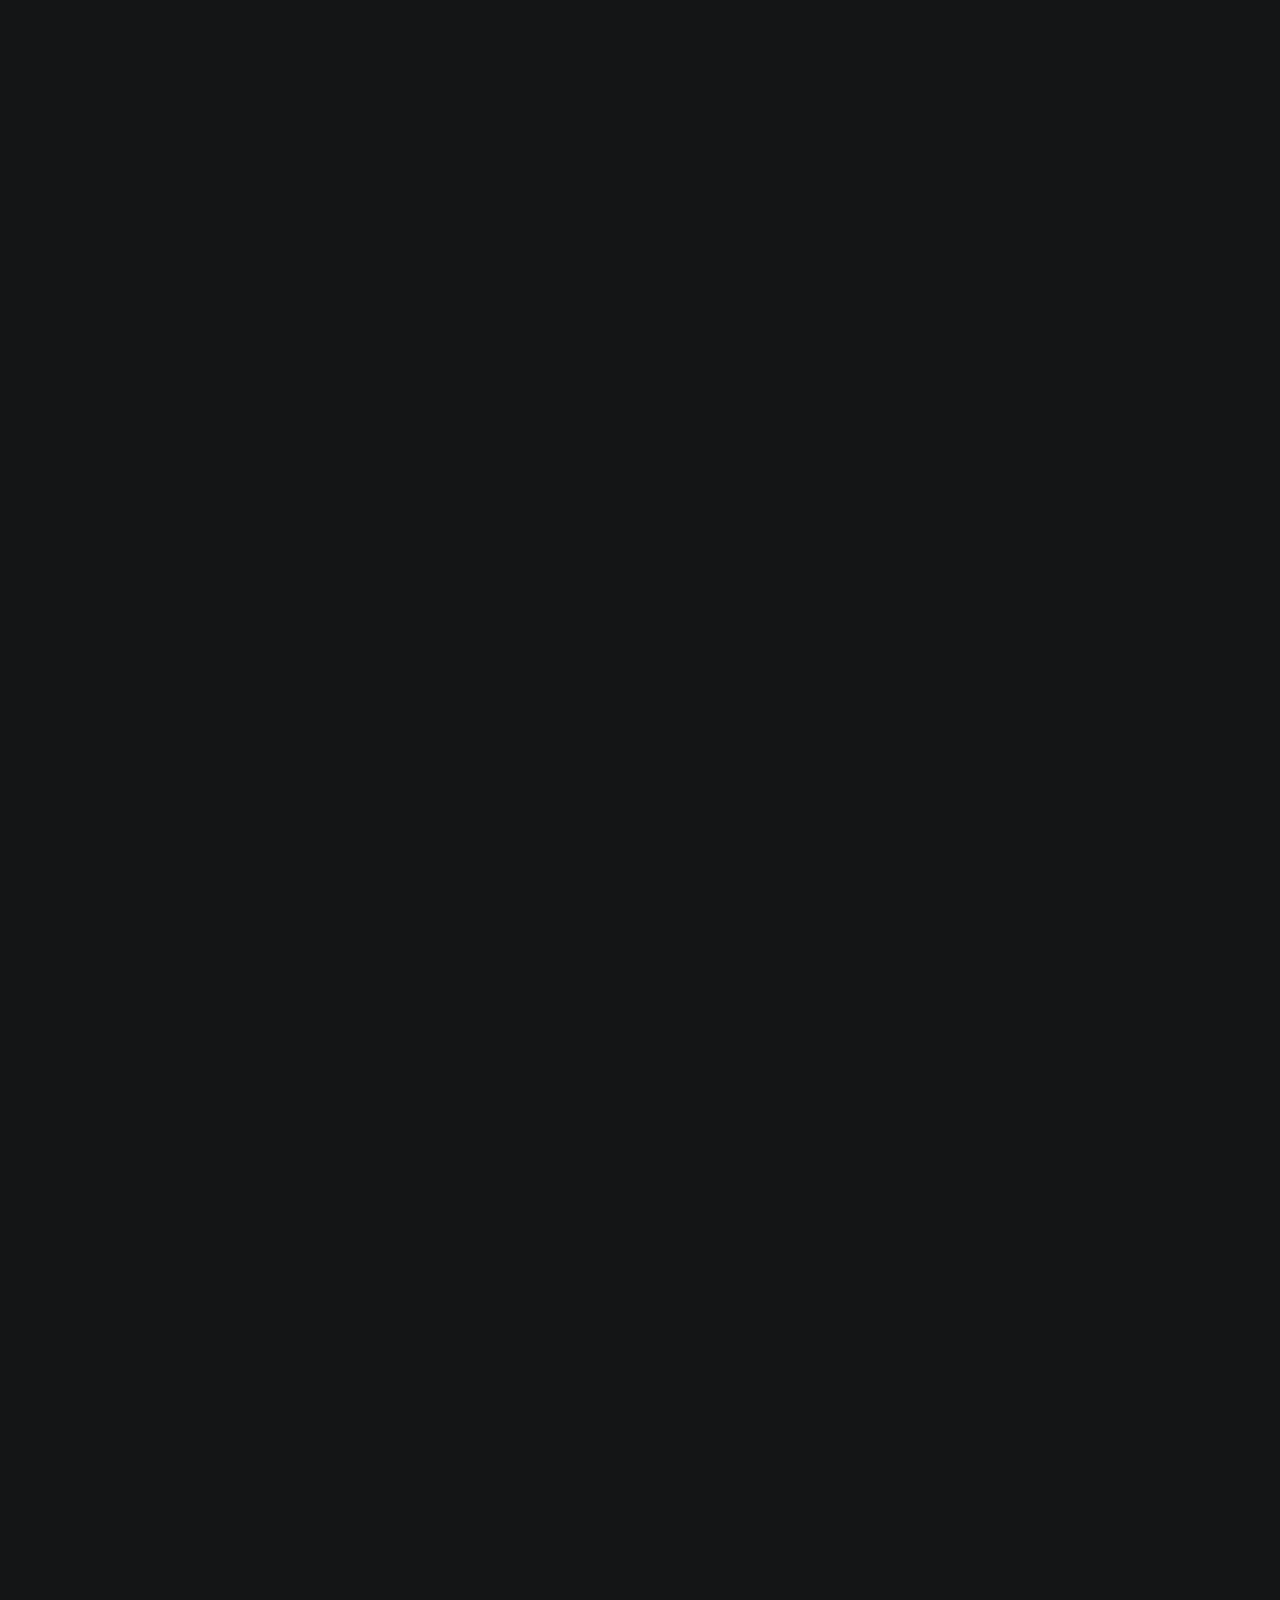
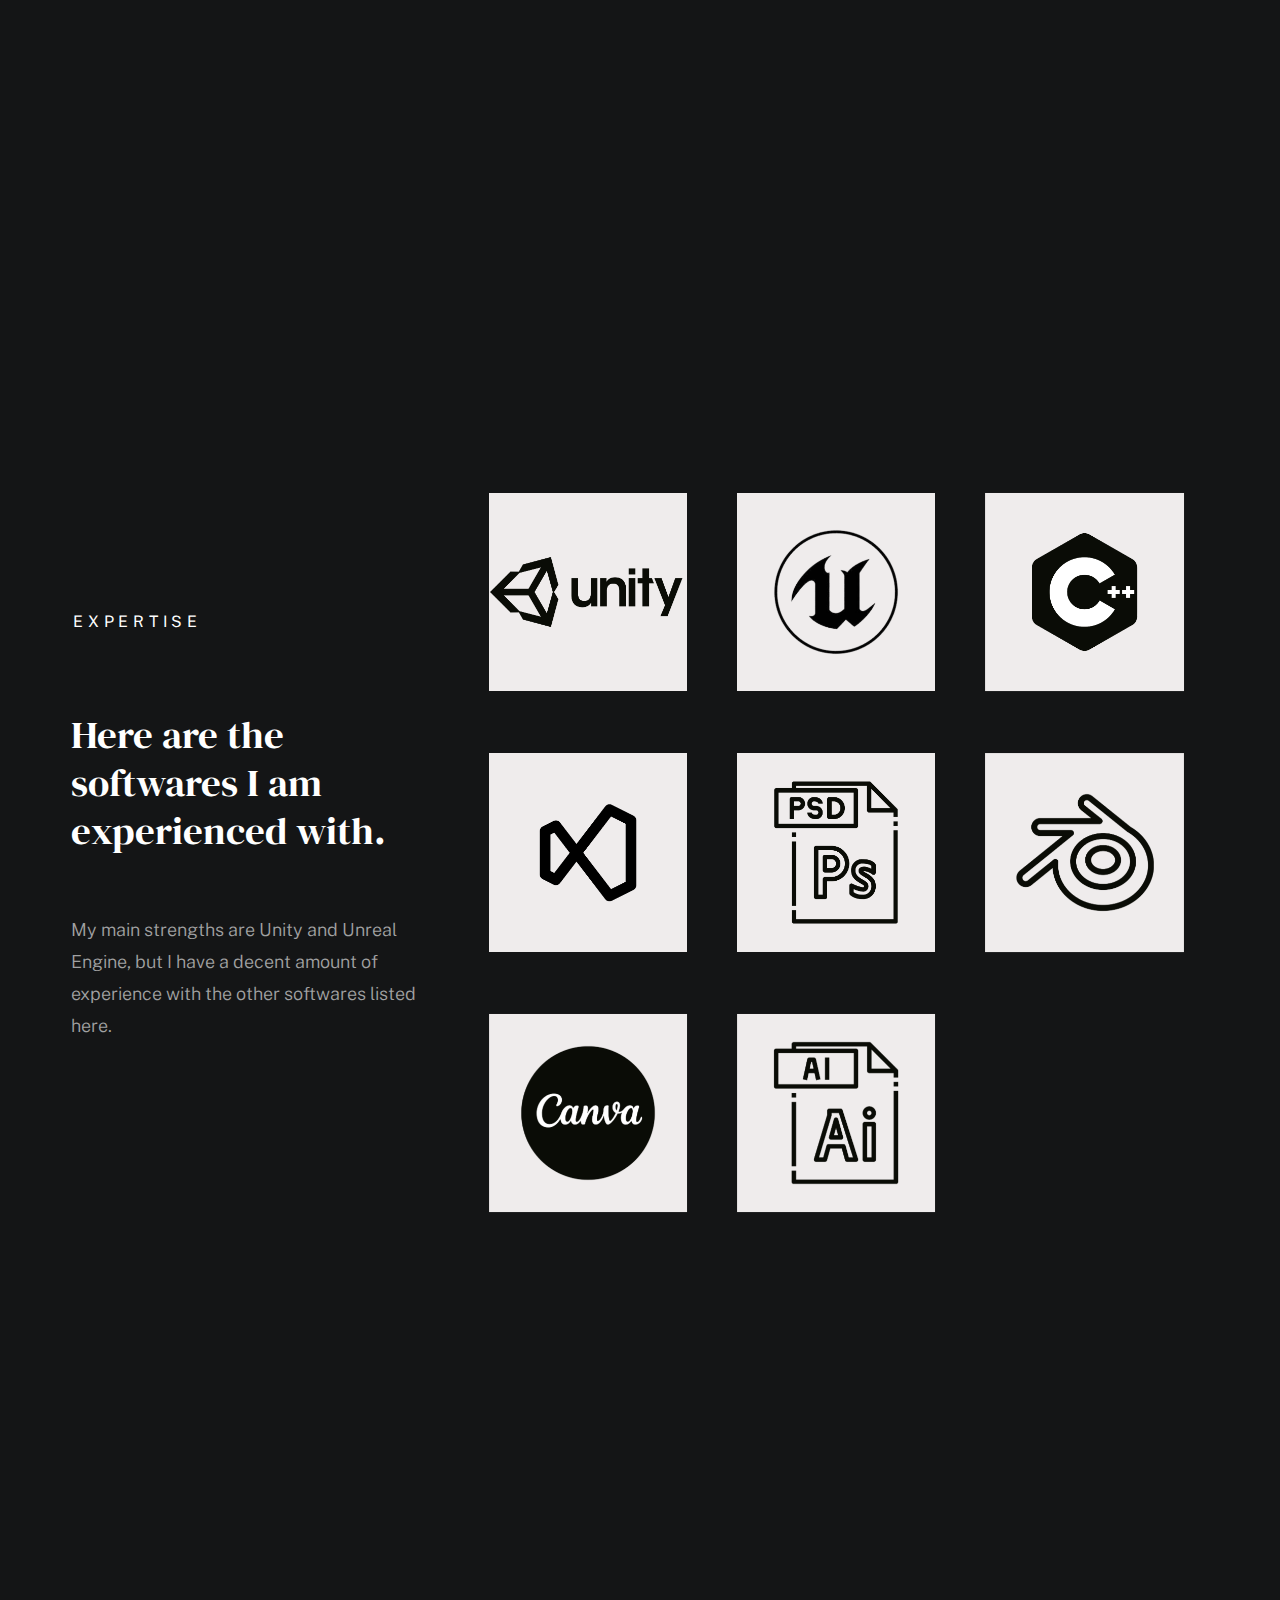
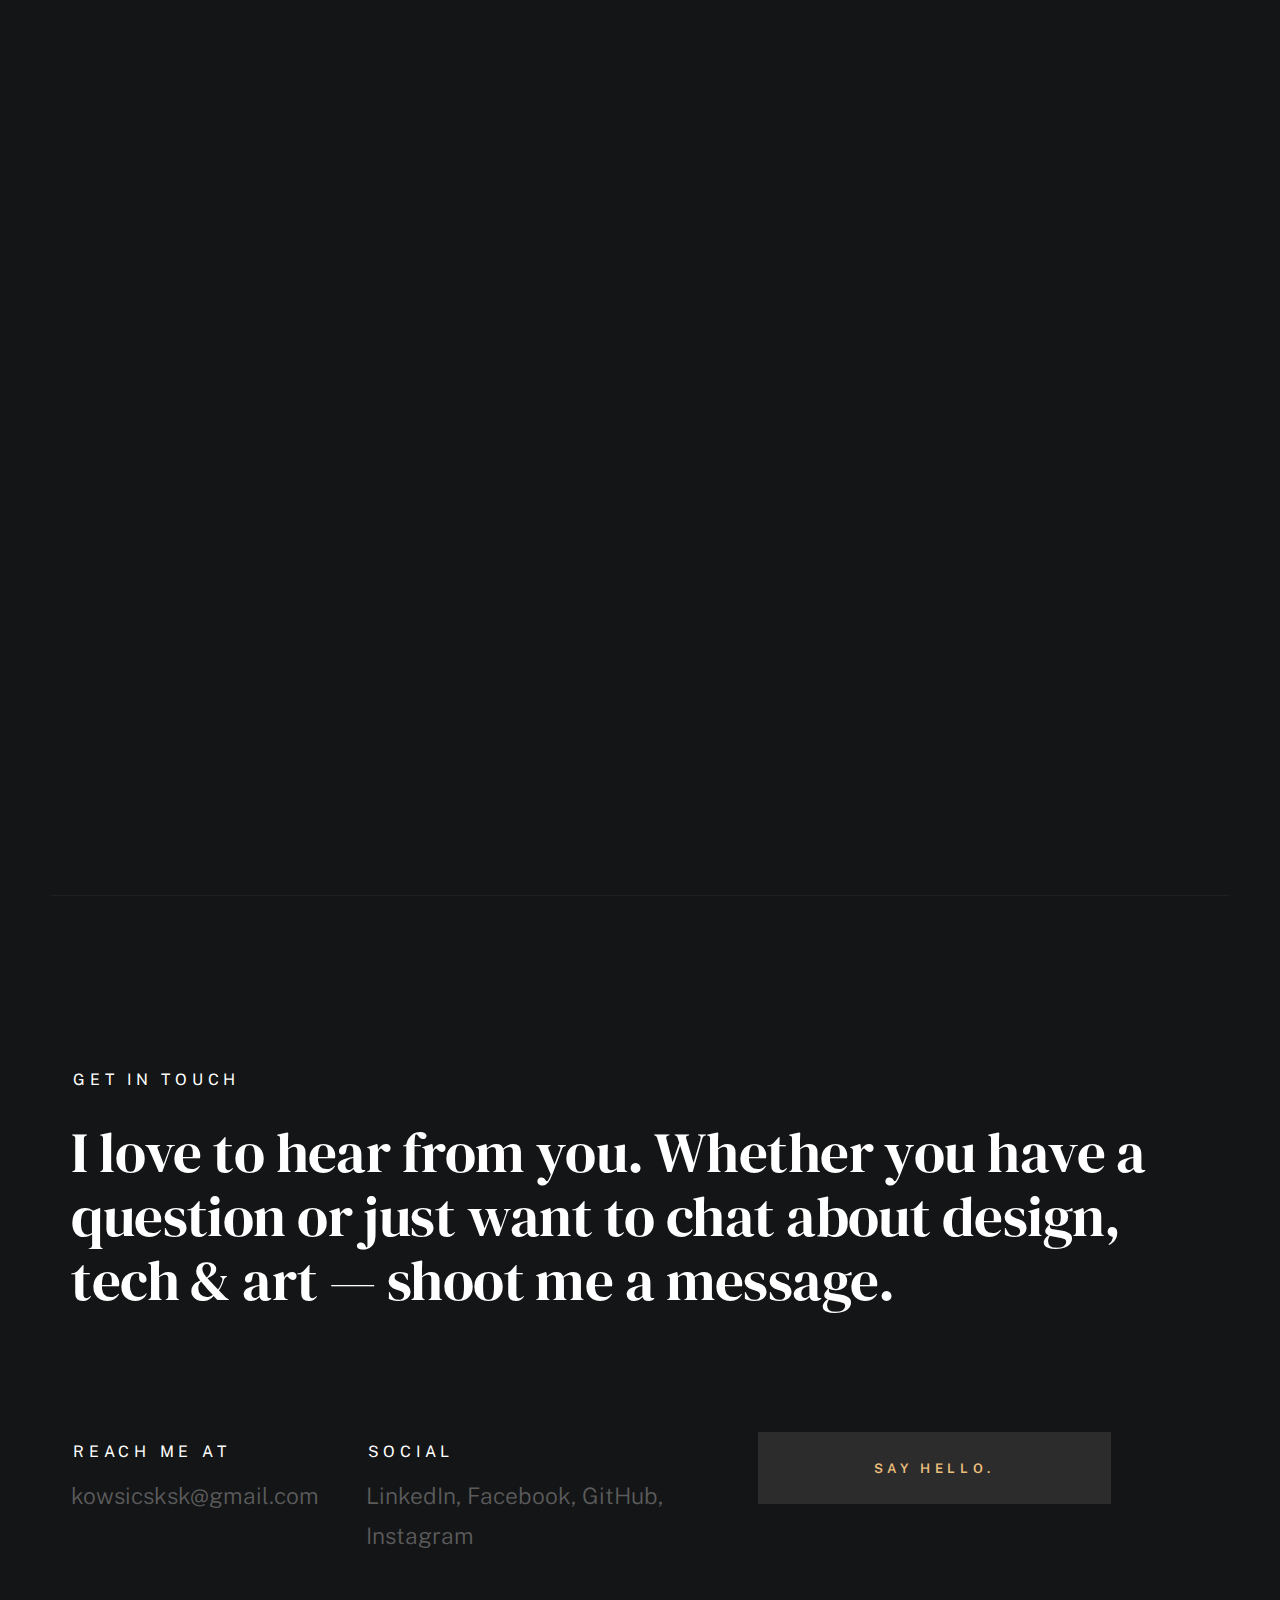
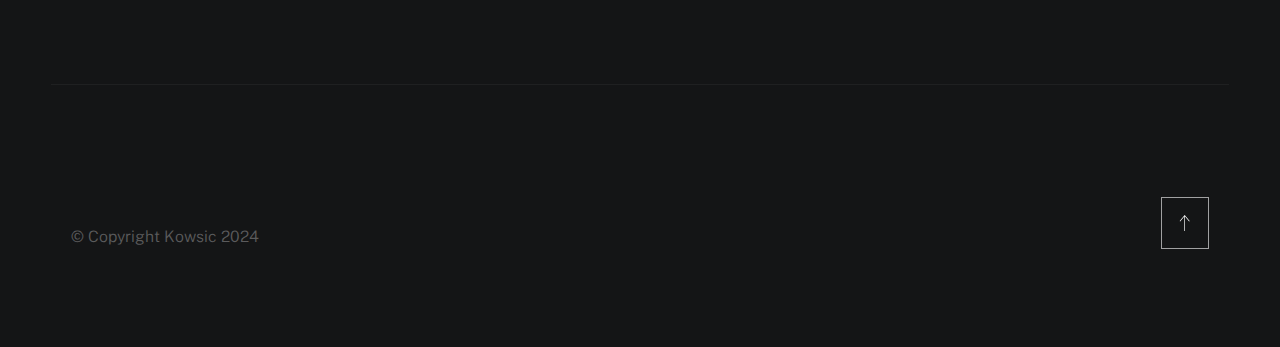
==== index.html @ c2e9b42d "Add files via upload" ====
<!DOCTYPE html>
<html class="no-js ss-preload" lang="en">
<head>

    <!--- basic page needs
    ================================================== -->
    <meta charset="utf-8">
    <title>Kowisc</title>
    <meta name="description" content="">
    <meta name="author" content="">

    <!-- mobile specific metas
    ================================================== -->
    <meta name="viewport" content="width=device-width, initial-scale=1">

    <!-- CSS
    ================================================== -->
    <link rel="stylesheet" href="css/vendor.css">
    <link rel="stylesheet" href="css/styles.css">

    <!-- favicons
    ================================================== -->
    <link rel="icon" type="image/png" sizes="16x16" href="180x180.ico">
    <link rel="manifest" href="site.webmanifest">

</head>

<body id="top">


    <!-- # preloader
    ================================================== -->
    <div id="preloader">
        <div id="loader">
        </div>
    </div>


    <!-- # page wrap
    ================================================== -->
    <div class="s-pagewrap">

        <div class="circles">
            <span></span>
            <span></span>
            <span></span>
            <span></span>
            <span></span>
        </div>


        <!-- ## site header 
        ================================================== -->
        <header class="s-header">

            <div class="header-mobile">
                <span class="mobile-home-link"><a href="index.html">Kowsic</a></span>
                <a class="mobile-menu-toggle" href="#0"><span>Menu</span></a>
            </div>

            <div class="row wide main-nav-wrap">
                <nav class="column lg-12 main-nav">
                    <ul>
                        <li><a href="index.html" class="home-link">KOWSIC</a></li>
                        <li class="current"><a href="#intro" class="smoothscroll">Intro</a></li>
                        <li><a href="#about" class="smoothscroll">About</a></li>
                        <li><a href="#works" class="smoothscroll">Works</a></li>
                        <li><a href="#contact" class="smoothscroll">Say Hello</a></li>
                    </ul>
                </nav>
            </div>

        </header> <!-- end s-header -->


        <!-- ## main content
        ==================================================- -->
        <main class="s-content">


            <!-- ### intro
            ================================================== -->
            <section id="intro" class="s-intro target-section">

                <div class="row intro-content wide">

                    <div class="column">
                        <div class="text-pretitle with-line">
                            Hello World
                        </div>

                        <h1 class="text-huge-title">
                            I am Kowsic, <br>
                            a Game developer <br>
                            
                        </h1>
                    </div>

                    <ul class="intro-social">
                        <li><a href="https://www.linkedin.com/in/kowsic-s-6b6471289/">LinkedIn</a></li>
                        <li><a href="https://www.facebook.com/profile.php?id=100008368391522">Facebook</a></li>
                        <li><a href="https://github.com/Kowsicsk">GitHub</a></li>
                        <li><a href="https://www.instagram.com/_.kowsic._12/">Instagram</a></li>
                    </ul>

                </div> <!-- end intro content -->

                <a href="#about" class="intro-scrolldown smoothscroll">
                    <svg width="24" height="24" viewBox="0 0 24 24" xmlns="http://www.w3.org/2000/svg" fill-rule="evenodd" clip-rule="evenodd"><path d="M11 21.883l-6.235-7.527-.765.644 7.521 9 7.479-9-.764-.645-6.236 7.529v-21.884h-1v21.883z"/></svg>
                </a>

            </section> <!-- end s-intro -->


            <!-- ### about
            ================================================== -->
            <section id="about" class="s-about target-section">


                <div class="row about-info wide" data-animate-block>

                    <div class="column lg-6 md-12 about-info__pic-block">
                        <img src="images/knight.png" 
                             srcset="images/knight.png 1x, images/knight.png 2x" alt="" class="about-info__pic" data-animate-el>
                    </div>

                    <div class="column lg-6 md-12">
                        <div class="about-info__text" >

                            <h2 class="text-pretitle with-line" data-animate-el>
                                About
                            </h2>
                            <p class="attention-getter" data-animate-el>
                                I’m Kowsic, a game developer with expertise in Unity and Unreal Engine. I create engaging and interactive experiences, focusing on both design and gameplay. Let’s bring your game ideas to life!
                            </p>
                            <a href="kowsic resume.pdf" class="btn btn--medium u-fullwidth" data-animate-el>Download CV</a>

                        </div>
                    </div>
                </div> <!-- about-info -->

                <div class="row about-timelines" data-animate-block>

                    

                    <div class="column lg-6 tab-12">

                        <h2 class="text-pretitle" data-animate-el>
                            Education
                        </h2>

                        <div class="timeline" data-animate-el>

                           
    
                            <div class="timeline__block">
                                <div class="timeline__bullet"></div>
                                <div class="timeline__header">
                                    <h4 class="timeline__title">ICAT design and media collage</h4>
                                    <h5 class="timeline__meta">B.Sc Game programming</h5>
                                    <p class="timeline__timeframe">July 2023 - Present</p>
                                </div>
                                <div class="timeline__desc">
                                    <p>I am currently pursuing a B.Sc. in Game Programming at ICAT Media and Design College, where I am honing my skills in game design, development, and programming. This program provides me with hands-on experience in creating interactive and engaging gaming experiences.</p>
                                </div>
                            </div>
    
                        </div> <!-- end timeline -->
                        
                    </div> <!-- end column -->


                </div> <!-- end about-timelines -->

            </section> <!-- end s-about -->

            <!--Clients-->
            <section id="clients" class="scrollto clearfix">
                <div class="row clearfix">

                    <div class="col-3 expertise-info">

                        <div class="section-heading">
                            <h2 class="text-pretitle">
                                Expertise
                            </h2>
                            <h2 class="section-title">
                                Here are the softwares I am experienced with.
                            </h2>
                            <p class = "section-subtitle extra-info">
                                My main strengths are Unity and Unreal Engine, but I have a decent
                                amount of experience with the other softwares listed here.
                            </p>
                        </div>

                    </div>

                    <div class="col-2-3">

                        <a href="#" class="col-3">
                            <img src="images/company-images/company-logo1.png" alt="Company"/>
                            <div class="client-overlay"><span>Unity</span></div>
                        </a>
                        <a href="#" class="col-3">
                            <img src="images/company-images/company-logo2.png" alt="Company"/>
                            <div class="client-overlay"><span>Unreal</span></div>
                        </a>
                        <a href="#" class="col-3">
                            <img src="images/company-images/company-logo3.png" alt="Company"/>
                            <div class="client-overlay"><span>C++</span></div>
                        </a>
                        <a href="#" class="col-3">
                            <img src="images/company-images/company-logo4.png" alt="Company"/>
                            <div class="client-overlay"><span>Visual Studio</span></div>
                        </a>
                        <a href="#" class="col-3">
                            <img src="images/company-images/company-logo5.png" alt="Company"/>
                            <div class="client-overlay"><span>Photoshop</span></div>
                        </a>
                        <a href="#" class="col-3">
                            <img src="images/company-images/company-logo6.png" alt="Company"/>
                            <div class="client-overlay"><span>Blender</span></div>
                        </a>
                        <a href="#" class="col-3">
                            <img src="images/company-images/company-logo7.png" alt="Company"/>
                            <div class="client-overlay"><span>Canva</span></div>
                        </a>
                        <a href="#" class="col-3">
                            <img src="images/company-images/company-logo8.png" alt="Company"/>
                            <div class="client-overlay"><span>illustrator</span></div>
                        </a>
                    </div>

                </div>
            </section>


            <!-- ### works
            ================================================== -->
            <section id="works" class="s-works target-section">


                <div class="row works-portfolio">

                    <div class="column lg-12" data-animate-block>

                        <h2 class="text-pretitle" data-animate-el>
                            Recent Works
                        </h2>
                        <p class="h1" data-animate-el>
                            Here are some of my favorite projects I have done lately. Feel free to check them out.
                        </p>
    
                        <ul class="folio-list row block-lg-one-half block-stack-on-1000">

                            <li class="folio-list__item column" data-animate-el>
                                <a class="folio-list__item-link" href="#modal-01">
                                    <div class="folio-list__item-pic">
                                        <img src="images/portfolio/Home.jpg"
                                             srcset="images/portfolio/Home.jpg 1x, images/portfolio/Home.jpg 2x"  alt="">
                                    </div>
                                    
                                    <div class="folio-list__item-text">
                                        <div class="folio-list__item-cat">
                                            Unity 2D
                                        </div>
                                        <div class="folio-list__item-title">
                                            Droplet
                                        </div>
                                    </div>
                                </a>
                                <a class="folio-list__proj-link" href="#link" title="project link">
                                    <svg width="15" height="15" viewBox="0 0 15 15" fill="none" xmlns="http://www.w3.org/2000/svg"><path d="M8.14645 3.14645C8.34171 2.95118 8.65829 2.95118 8.85355 3.14645L12.8536 7.14645C13.0488 7.34171 13.0488 7.65829 12.8536 7.85355L8.85355 11.8536C8.65829 12.0488 8.34171 12.0488 8.14645 11.8536C7.95118 11.6583 7.95118 11.3417 8.14645 11.1464L11.2929 8H2.5C2.22386 8 2 7.77614 2 7.5C2 7.22386 2.22386 7 2.5 7H11.2929L8.14645 3.85355C7.95118 3.65829 7.95118 3.34171 8.14645 3.14645Z" fill="currentColor" fill-rule="evenodd" clip-rule="evenodd"></path></svg>
                                </a>
                            </li> <!--end folio-list__item -->

                            <li class="folio-list__item column" data-animate-el>
                                <a class="folio-list__item-link" href="#modal-02">
                                    <div class="folio-list__item-pic">
                                        <img src="images/portfolio/HB.jpg" 
                                             srcset="images/portfolio/HB.jpg 1x, images/portfolio/HB.jpg 2x" alt="">
                                    </div>
                                    
                                    <div class="folio-list__item-text">
                                        <div class="folio-list__item-cat">
                                            Unity 2D
                                        </div>
                                        <div class="folio-list__item-title">
                                            Hangy Bask
                                        </div>
                                    </div>
                                </a>
                                <a class="folio-list__proj-link" href="#" title="project link">
                                    <svg width="15" height="15" viewBox="0 0 15 15" fill="none" xmlns="http://www.w3.org/2000/svg"><path d="M8.14645 3.14645C8.34171 2.95118 8.65829 2.95118 8.85355 3.14645L12.8536 7.14645C13.0488 7.34171 13.0488 7.65829 12.8536 7.85355L8.85355 11.8536C8.65829 12.0488 8.34171 12.0488 8.14645 11.8536C7.95118 11.6583 7.95118 11.3417 8.14645 11.1464L11.2929 8H2.5C2.22386 8 2 7.77614 2 7.5C2 7.22386 2.22386 7 2.5 7H11.2929L8.14645 3.85355C7.95118 3.65829 7.95118 3.34171 8.14645 3.14645Z" fill="currentColor" fill-rule="evenodd" clip-rule="evenodd"></path></svg>
                                </a>
                            </li> <!--end folio-list__item -->

                            <li class="folio-list__item column" data-animate-el>
                                <a class="folio-list__item-link" href="#modal-03">
                                    <div class="folio-list__item-pic">
                                        <img src="images/portfolio/Foxm.jpg" 
                                             srcset="images/portfolio/Foxm.jpg 1x, images/portfolio/Foxm.jpg 2x" alt="">
                                    </div>
                                    
                                    <div class="folio-list__item-text">
                                        <div class="folio-list__item-cat">
                                            Unity 2D
                                        </div>
                                        <div class="folio-list__item-title">
                                            Foxy run
                                        </div>
                                    </div>
                                </a>
                                <a class="folio-list__proj-link" href="#" title="project link">
                                    <svg width="15" height="15" viewBox="0 0 15 15" fill="none" xmlns="http://www.w3.org/2000/svg"><path d="M8.14645 3.14645C8.34171 2.95118 8.65829 2.95118 8.85355 3.14645L12.8536 7.14645C13.0488 7.34171 13.0488 7.65829 12.8536 7.85355L8.85355 11.8536C8.65829 12.0488 8.34171 12.0488 8.14645 11.8536C7.95118 11.6583 7.95118 11.3417 8.14645 11.1464L11.2929 8H2.5C2.22386 8 2 7.77614 2 7.5C2 7.22386 2.22386 7 2.5 7H11.2929L8.14645 3.85355C7.95118 3.65829 7.95118 3.34171 8.14645 3.14645Z" fill="currentColor" fill-rule="evenodd" clip-rule="evenodd"></path></svg>
                                </a>
                            </li> <!--end folio-list__item -->

                            <li class="folio-list__item column" data-animate-el>
                                <a class="folio-list__item-link" href="#modal-04">
                                    <div class="folio-list__item-pic">
                                        <img src="images/portfolio/AR1.jpg"
                                             srcset="images/portfolio/AR1.jpg 1x, images/portfolio/AR1.jpg 2x" alt="">
                                    </div>
                                    
                                    <div class="folio-list__item-text">
                                        <div class="folio-list__item-cat">
                                            Unity 2D
                                        </div>
                                        <div class="folio-list__item-title">
                                            Angry Bird
                                        </div>
                                    </div>
                                </a>
                                <a class="folio-list__proj-link" href="#" title="project link">
                                    <svg width="15" height="15" viewBox="0 0 15 15" fill="none" xmlns="http://www.w3.org/2000/svg"><path d="M8.14645 3.14645C8.34171 2.95118 8.65829 2.95118 8.85355 3.14645L12.8536 7.14645C13.0488 7.34171 13.0488 7.65829 12.8536 7.85355L8.85355 11.8536C8.65829 12.0488 8.34171 12.0488 8.14645 11.8536C7.95118 11.6583 7.95118 11.3417 8.14645 11.1464L11.2929 8H2.5C2.22386 8 2 7.77614 2 7.5C2 7.22386 2.22386 7 2.5 7H11.2929L8.14645 3.85355C7.95118 3.65829 7.95118 3.34171 8.14645 3.14645Z" fill="currentColor" fill-rule="evenodd" clip-rule="evenodd"></path></svg>
                                </a>
                            </li> <!--end folio-list__item -->

                            <li class="folio-list__item column" data-animate-el>
                                <a class="folio-list__item-link" href="#modal-05">
                                    <div class="folio-list__item-pic">
                                        <img src="images/portfolio/K1.jpg" 
                                             srcset="images/portfolio/K1.jpg 1x, images/portfolio/K1.jpg 2x" alt="">
                                    </div>
                                    
                                    <div class="folio-list__item-text">
                                        <div class="folio-list__item-cat">
                                            Unity 3D
                                        </div>
                                        <div class="folio-list__item-title">
                                            Ninja Run
                                        </div>
                                    </div>
                                </a>
                                <a class="folio-list__proj-link" href="#" title="project link">
                                    <svg width="15" height="15" viewBox="0 0 15 15" fill="none" xmlns="http://www.w3.org/2000/svg"><path d="M8.14645 3.14645C8.34171 2.95118 8.65829 2.95118 8.85355 3.14645L12.8536 7.14645C13.0488 7.34171 13.0488 7.65829 12.8536 7.85355L8.85355 11.8536C8.65829 12.0488 8.34171 12.0488 8.14645 11.8536C7.95118 11.6583 7.95118 11.3417 8.14645 11.1464L11.2929 8H2.5C2.22386 8 2 7.77614 2 7.5C2 7.22386 2.22386 7 2.5 7H11.2929L8.14645 3.85355C7.95118 3.65829 7.95118 3.34171 8.14645 3.14645Z" fill="currentColor" fill-rule="evenodd" clip-rule="evenodd"></path></svg>
                                </a>
                            </li> <!--end folio-list__item -->

                            <li class="folio-list__item column" data-animate-el>
                                <a class="folio-list__item-link" href="#modal-06">
                                    <div class="folio-list__item-pic">
                                        <img src="images/portfolio/f.jpg" 
                                             srcset="images/portfolio/f.jpg 1x, images/portfolio/f.jpg 2x" alt="">
                                    </div>
                                    
                                    <div class="folio-list__item-text">
                                        <div class="folio-list__item-cat">
                                            Unity 3D
                                        </div>
                                        <div class="folio-list__item-title">
                                            Forest
                                        </div>
                                    </div>
                                </a>
                                <a class="folio-list__proj-link" href="#" title="project link">
                                    <svg width="15" height="15" viewBox="0 0 15 15" fill="none" xmlns="http://www.w3.org/2000/svg"><path d="M8.14645 3.14645C8.34171 2.95118 8.65829 2.95118 8.85355 3.14645L12.8536 7.14645C13.0488 7.34171 13.0488 7.65829 12.8536 7.85355L8.85355 11.8536C8.65829 12.0488 8.34171 12.0488 8.14645 11.8536C7.95118 11.6583 7.95118 11.3417 8.14645 11.1464L11.2929 8H2.5C2.22386 8 2 7.77614 2 7.5C2 7.22386 2.22386 7 2.5 7H11.2929L8.14645 3.85355C7.95118 3.65829 7.95118 3.34171 8.14645 3.14645Z" fill="currentColor" fill-rule="evenodd" clip-rule="evenodd"></path></svg>
                                </a>
                            </li> <!--end folio-list__item -->

                            <li class="folio-list__item column" data-animate-el>
                                <a class="folio-list__item-link" href="#modal-07">
                                    <div class="folio-list__item-pic">
                                        <img src="images/portfolio/L1.jpg" 
                                             srcset="images/portfolio/L1.jpg 1x, images/portfolio/L1.jpg 2x" alt="">
                                    </div>
                                    
                                    <div class="folio-list__item-text">
                                        <div class="folio-list__item-cat">
                                            Unity 3D
                                        </div>
                                        <div class="folio-list__item-title">
                                            Landscape
                                        </div>
                                    </div>
                                </a>
                                <a class="folio-list__proj-link" href="#" title="project link">
                                    <svg width="15" height="15" viewBox="0 0 15 15" fill="none" xmlns="http://www.w3.org/2000/svg"><path d="M8.14645 3.14645C8.34171 2.95118 8.65829 2.95118 8.85355 3.14645L12.8536 7.14645C13.0488 7.34171 13.0488 7.65829 12.8536 7.85355L8.85355 11.8536C8.65829 12.0488 8.34171 12.0488 8.14645 11.8536C7.95118 11.6583 7.95118 11.3417 8.14645 11.1464L11.2929 8H2.5C2.22386 8 2 7.77614 2 7.5C2 7.22386 2.22386 7 2.5 7H11.2929L8.14645 3.85355C7.95118 3.65829 7.95118 3.34171 8.14645 3.14645Z" fill="currentColor" fill-rule="evenodd" clip-rule="evenodd"></path></svg>
                                </a>
                            </li> <!--end folio-list__item -->

                            <li class="folio-list__item column" data-animate-el>
                                <a class="folio-list__item-link" href="#modal-08">
                                    <div class="folio-list__item-pic">
                                        <img src="images/portfolio/M.jpg" 
                                             srcset="images/portfolio/M.jpg 1x, images/portfolio/M.jpg 2x" alt="">
                                    </div>
                                    
                                    <div class="folio-list__item-text">
                                        <div class="folio-list__item-cat">
                                            Unity 3D
                                        </div>
                                        <div class="folio-list__item-title">
                                            Landscape
                                        </div>
                                    </div>
                                </a>
                                <a class="folio-list__proj-link" href="#" title="project link">
                                    <svg width="15" height="15" viewBox="0 0 15 15" fill="none" xmlns="http://www.w3.org/2000/svg"><path d="M8.14645 3.14645C8.34171 2.95118 8.65829 2.95118 8.85355 3.14645L12.8536 7.14645C13.0488 7.34171 13.0488 7.65829 12.8536 7.85355L8.85355 11.8536C8.65829 12.0488 8.34171 12.0488 8.14645 11.8536C7.95118 11.6583 7.95118 11.3417 8.14645 11.1464L11.2929 8H2.5C2.22386 8 2 7.77614 2 7.5C2 7.22386 2.22386 7 2.5 7H11.2929L8.14645 3.85355C7.95118 3.65829 7.95118 3.34171 8.14645 3.14645Z" fill="currentColor" fill-rule="evenodd" clip-rule="evenodd"></path></svg>
                                </a>
                            </li> <!--end folio-list__item -->

                        </ul> <!-- end folio-list -->

                        </ul> <!-- end folio-list -->

                    </div> <!-- end column -->


                    <!-- Modal Templates Popup
                    -------------------------------------------- -->
                    <div id="modal-01" hidden>
                        <div class="modal-popup">
                            <img src="images/portfolio/gallery/ingame.jpg" alt="">
                
                            <div class="modal-popup__desc">
                                <h5>Droplet</h5>
                                <p>Get ready for nonstop action in DROPLET, a fun 2D endless runner! Control your Droplet and dodge obstacles as you go. The goal is simple: stay alive and go as far as you can!</p>
                                <ul class="modal-popup__cat">
                                    <li>2D</li>
                                    <li>Endless</li>
                                </ul>
                            </div>
                
                            <a href="https://www.behance.net/" class="modal-popup__details">Project link</a>
                        </div>
                    </div> <!-- end modal -->

                    <div id="modal-02" hidden>
                        <div class="modal-popup">
                            <img src="images/portfolio/gallery/HB1.jpg" alt="">
                
                            <div class="modal-popup__desc">
                                <h5>Hangy Bask</h5>
                                <p>A fun 2D platformer where you swing and hang to move! Use your mouse to grab platforms, swing over gaps, and avoid falling. Just click to grab, hold to hang, and let go to swing forward.

                                    With simple controls and tricky levels, It's easy to pick up but tough to beat. Perfect for players who love a fun challenge</p>
                                <ul class="modal-popup__cat">
                                    <li>2D</li>
                                    <li>Platformer</li>
                                </ul>
                            </div>
                
                            <a href="https://www.behance.net/" class="modal-popup__details">Project link</a>
                        </div>
                    </div> <!-- end modal -->

                    <div id="modal-03" hidden>
                        <div class="modal-popup">
                            <img src="images/portfolio/gallery/fox.jpg" alt="">
                
                            <div class="modal-popup__desc">
                                <h5>Foxy run</h5>
                                <p>Play as a cute fox, a fun 2D platformer! Just like in classic games, you’ll run, jump, and explore levels, collecting coins and avoiding enemies. Help the fox reach the end of each level by dodging obstacles and finding surprises.</p>
                                <ul class="modal-popup__cat">
                                    <li>2D</li>
                                    <li>Platformer</li>
                                    
                                </ul>
                            </div>
                
                            <a href="https://www.behance.net/" class="modal-popup__details">Project link</a>
                        </div>
                    </div> <!-- end modal -->

                    <div id="modal-04" hidden>
                        <div class="modal-popup">
                            <img src="images/portfolio/gallery/AR.jpg" alt="">
                
                            <div class="modal-popup__desc">
                                <h5>Angry Bird</h5>
                                <p>a 2D game where you sling and smash! Use your slingshot to launch characters and destroy enemy structures. Aim carefully, adjust your power, and watch the blocks crumble!

                                    Made in Unity,Angry Bird has smooth gameplay, fun levels, and lots of challenges. Each level gets harder, so you’ll need skill and strategy to win. Perfect for quick, fun gameplay!</p>
                                <ul class="modal-popup__cat">
                                    <li>2D</li>
                                    <li>Platformer</li>
                                </ul>
                            </div>
                
                            <a href="https://www.behance.net/" class="modal-popup__details">Project link</a>
                        </div>
                    </div> <!-- end modal -->

                    <div id="modal-05" hidden>
                        <div class="modal-popup">

                            <img src="images/portfolio/gallery/K.jpg" alt="">
                
                            <div class="modal-popup__desc">
                                <h5>Ninja run</h5>
                                <p>Play as a ninja , a fast 3D endless runner! Run, jump, and slide to avoid traps and collect coins. Use your ninja skills to go as far as you can and beat your high score.</p>
                                <ul class="modal-popup__cat">
                                    <li>3D</li>
                                    <li>Endless runner</li>
                                </ul>
                            </div>
                
                            <a href="https://www.behance.net/" class="modal-popup__details">Project link</a>
                        </div>
                    </div> <!-- end modal -->

                    <div id="modal-06" hidden>
                        <div class="modal-popup">
                            <img src="images/portfolio/gallery/f1.jpg" alt="">
                
                            <div class="modal-popup__desc">
                                <h5>Forest</h5>
                                <p>Explore a beautiful forest made in Unity 3D! This terrain has trees, grass, rocks, and a natural look. It’s perfect for games, VR, or just exploring.</p>
                                <ul class="modal-popup__cat">
                                    <li>3D</li>
                                    <li>Terrain</li>
                                </ul>
                            </div>
                
                            <a href="https://www.behance.net/" class="modal-popup__details">Project link</a>
                        </div>
                    </div> <!-- end modal -->

                    <div id="modal-07" hidden>
                        <div class="modal-popup">
                            <img src="images/portfolio/gallery/L.jpg" alt="">
                
                            <div class="modal-popup__desc">
                                <h5>Landscape</h5>
                                <p>Explore a beautiful landscape made in Unity 3D! This terrain has trees, grass, rocks, and a natural look. It’s perfect for games, VR, or just exploring.</p>
                                <ul class="modal-popup__cat">
                                    <li>3D</li>
                                    <li>Terrain</li>
                                </ul>
                            </div>
                
                            <a href="https://www.behance.net/" class="modal-popup__details">Project link</a>
                        </div>
                    </div> <!-- end modal -->

                    <div id="modal-08" hidden>
                        <div class="modal-popup">
                            <img src="images/portfolio/gallery/M1.jpg" alt="">
                
                            <div class="modal-popup__desc">
                                <h5>Moon</h5>
                                <p>The game is on the Moon,player have to collect access card on the map and get into the doors to get into the rocket. </p>
                                <ul class="modal-popup__cat">
                                    <li>3D</li>
                                    <li>First person shooter</li>
                                </ul>
                            </div>
                
                            <a href="https://www.behance.net/" class="modal-popup__details">Project link</a>
                        </div>
                    </div> <!-- end modal -->

                </div> <!-- end works-portfolio -->


               


            <!-- ### contact
            ================================================== -->
            <section id="contact" class="s-contact target-section">

                <div class="row contact-top">
                    <div class="column lg-12">
                        <h2 class="text-pretitle">
                            Get In Touch
                        </h2>

                        <p class="h1">
                            I love to hear from you.
                            Whether you have a question or just 
                            want to chat about design, tech & art — shoot me a message.
                        </p>
                    </div>
                </div> <!-- end contact-top -->

                <div class="row contact-bottom">
                    <div class="column lg-3 md-5 tab-6 stack-on-550 contact-block">
                        <h3 class="text-pretitle">Reach me at</h3>
                        <p class="contact-links">
                            <a href="mailto:kowsicsksk@gmail.com" class="mailtoui">kowsicsksk@gmail.com</a> <br>
                          
                        </p>
                    </div>
                    <div class="column lg-4 md-5 tab-6 stack-on-550 contact-block">
                        <h3 class="text-pretitle">Social</h3>
                        <ul class="contact-social">
                           
                            <li><a href="https://www.linkedin.com/in/kowsic-s-6b6471289/">LinkedIn</a></li>
                            <li><a href="https://www.facebook.com/profile.php?id=100008368391522">Facebook</a></li>
                            <li><a href="https://github.com/Kowsicsk">GitHub</a></li>
                            <li><a href="https://www.instagram.com/_.kowsic._12/">Instagram</a></li>
                        </ul>
                    </div>
                    <div class="column lg-4 md-12 contact-block">
                        <a href="mailto:kowsicsksk@gamil.com" class="mailtoui btn btn--medium u-fullwidth contact-btn ">Say Hello.</a>
                    </div>
                </div> <!-- end contact-bottom -->

            </section> <!-- end contact -->

        </main> <!-- end s-content -->


        <!-- ## footer
        ================================================== -->
        <footer class="s-footer">

            <div class="row">
                <div class="column ss-copyright">
                    <span>© Copyright Kowsic 2024</span> 
                    
                </div>

                <div class="ss-go-top">
                    <a class="smoothscroll" title="Back to Top" href="#top">
                        <svg xmlns="http://www.w3.org/2000/svg" viewBox="0 0 24 24" fill-rule="evenodd" clip-rule="evenodd"><path d="M11 2.206l-6.235 7.528-.765-.645 7.521-9 7.479 9-.764.646-6.236-7.53v21.884h-1v-21.883z"/></svg>
                    </a>
                </div>
            </div>

        </footer> <!-- end s-footer -->

    </div> <!-- end -s-pagewrap -->


    <!-- Java Script
    ================================================== -->
    <script src="js/plugins.js"></script>
    <script src="js/main.js"></script>

</body>
</html>
---- css/vendor.css ----
/* ===================================================================
 * Theme Third-party Stylesheets
 * Template Ver. 1.0.0
 * 02-16-2021
 * -------------------------------------------------------------------
 *
 * TOC:
 * 
 * # PrismJS 1.20.0
 * # Swiper 6.4.5
 * # Basiclightbox
 * 
 * ------------------------------------------------------------------- */



/* ===================================================================
 * # PrismJS 1.20.0
 *   https://prismjs.com/download.html#themes=prism-tomorrow&languages=markup+css+clike+javascript+markup-templating+php
 *   
 *   prism.js tomorrow night eighties for JavaScript, CoffeeScript, CSS and HTML
 *   Based on https://github.com/chriskempson/tomorrow-theme
 *   @author Rose Pritchard
 * ------------------------------------------------------------------- */

code[class*="language-"],
pre[class*="language-"] {
    color           : #ccc;
    background      : none;
    font-family     : var(--font-mono);
    font-size       : calc(var(--text-size) * 0.9444);
    text-align      : left;
    white-space     : pre;
    word-spacing    : normal;
    word-break      : normal;
    word-wrap       : normal;
    line-height     : var(--vspace-1);
    -moz-tab-size   : 4;
    -o-tab-size     : 4;
    tab-size        : 4;
    -webkit-hyphens : none;
    -moz-hyphens    : none;
    -ms-hyphens     : none;
    hyphens         : none;
}

/* Code blocks */

pre[class*="language-"] {
    padding  : var(--vspace-0_5) 0 var(--vspace-1);
    margin   : 0;
    overflow : auto;
}

:not(pre)>code[class*="language-"],
pre[class*="language-"] {
    background : #2d2d2d;
}

/* Inline code */

:not(pre)>code[class*="language-"] {
    padding     : .1em;
    white-space : normal;
}

.token.comment,
.token.block-comment,
.token.prolog,
.token.doctype,
.token.cdata {
    color : #999;
}

.token.punctuation {
    color : #ccc;
}

.token.tag,
.token.attr-name,
.token.namespace,
.token.deleted {
    color : #e2777a;
}

.token.function-name {
    color : #6196cc;
}

.token.boolean,
.token.number,
.token.function {
    color : #f08d49;
}

.token.property,
.token.class-name,
.token.constant,
.token.symbol {
    color : #f8c555;
}

.token.selector,
.token.important,
.token.atrule,
.token.keyword,
.token.builtin {
    color : #cc99cd;
}

.token.string,
.token.char,
.token.attr-value,
.token.regex,
.token.variable {
    color : #7ec699;
}

.token.operator,
.token.entity,
.token.url {
    color : #67cdcc;
}

.token.important,
.token.bold {
    font-weight : bold;
}

.token.italic {
    font-style : italic;
}

.token.entity {
    cursor : help;
}

.token.inserted {
    color : green;
}



/* ===================================================================
 * # Swiper 6.4.5
 *   Most modern mobile touch slider and framework with hardware accelerated transitions
 *   https://swiperjs.com
 *
 *   Copyright 2014-2020 Vladimir Kharlampidi
 *
 *   Released under the MIT License
 *
 *   Released on: December 18, 2020
 * ------------------------------------------------------------------- */

@font-face {
    font-family : "swiper-icons";
    src         : url("data:application/font-woff;charset=utf-8;base64, [base64]//wADZ2x5ZgAAAywAAADMAAAD2MHtryVoZWFkAAABbAAAADAAAAA2E2+eoWhoZWEAAAGcAAAAHwAAACQC9gDzaG10eAAAAigAAAAZAAAArgJkABFsb2NhAAAC0AAAAFoAAABaFQAUGG1heHAAAAG8AAAAHwAAACAAcABAbmFtZQAAA/gAAAE5AAACXvFdBwlwb3N0AAAFNAAAAGIAAACE5s74hXjaY2BkYGAAYpf5Hu/j+W2+MnAzMYDAzaX6QjD6/4//Bxj5GA8AuRwMYGkAPywL13jaY2BkYGA88P8Agx4j+/8fQDYfA1AEBWgDAIB2BOoAeNpjYGRgYNBh4GdgYgABEMnIABJzYNADCQAACWgAsQB42mNgYfzCOIGBlYGB0YcxjYGBwR1Kf2WQZGhhYGBiYGVmgAFGBiQQkOaawtDAoMBQxXjg/wEGPcYDDA4wNUA2CCgwsAAAO4EL6gAAeNpj2M0gyAACqxgGNWBkZ2D4/wMA+xkDdgAAAHjaY2BgYGaAYBkGRgYQiAHyGMF8FgYHIM3DwMHABGQrMOgyWDLEM1T9/w8UBfEMgLzE////P/5//f/V/xv+r4eaAAeMbAxwIUYmIMHEgKYAYjUcsDAwsLKxc3BycfPw8jEQA/[base64]/uznmfPFBNODM2K7MTQ45YEAZqGP81AmGGcF3iPqOop0r1SPTaTbVkfUe4HXj97wYE+yNwWYxwWu4v1ugWHgo3S1XdZEVqWM7ET0cfnLGxWfkgR42o2PvWrDMBSFj/IHLaF0zKjRgdiVMwScNRAoWUoH78Y2icB/yIY09An6AH2Bdu/UB+yxopYshQiEvnvu0dURgDt8QeC8PDw7Fpji3fEA4z/PEJ6YOB5hKh4dj3EvXhxPqH/SKUY3rJ7srZ4FZnh1PMAtPhwP6fl2PMJMPDgeQ4rY8YT6Gzao0eAEA409DuggmTnFnOcSCiEiLMgxCiTI6Cq5DZUd3Qmp10vO0LaLTd2cjN4fOumlc7lUYbSQcZFkutRG7g6JKZKy0RmdLY680CDnEJ+UMkpFFe1RN7nxdVpXrC4aTtnaurOnYercZg2YVmLN/d/gczfEimrE/fs/bOuq29Zmn8tloORaXgZgGa78yO9/cnXm2BpaGvq25Dv9S4E9+5SIc9PqupJKhYFSSl47+Qcr1mYNAAAAeNptw0cKwkAAAMDZJA8Q7OUJvkLsPfZ6zFVERPy8qHh2YER+3i/BP83vIBLLySsoKimrqKqpa2hp6+jq6RsYGhmbmJqZSy0sraxtbO3sHRydnEMU4uR6yx7JJXveP7WrDycAAAAAAAH//wACeNpjYGRgYOABYhkgZgJCZgZNBkYGLQZtIJsFLMYAAAw3ALgAeNolizEKgDAQBCchRbC2sFER0YD6qVQiBCv/H9ezGI6Z5XBAw8CBK/m5iQQVauVbXLnOrMZv2oLdKFa8Pjuru2hJzGabmOSLzNMzvutpB3N42mNgZGBg4GKQYzBhYMxJLMlj4GBgAYow/P/PAJJhLM6sSoWKfWCAAwDAjgbRAAB42mNgYGBkAIIbCZo5IPrmUn0hGA0AO8EFTQAA") format("woff");
    font-weight : 400;
    font-style  : normal;
}

:root {
    --swiper-theme-color : #007aff;
}

.swiper-container {
    margin-left  : auto;
    margin-right : auto;
    position     : relative;
    overflow     : hidden;
    list-style   : none;
    padding      : 0;
    /* Fix of Webkit flickering */
    z-index      : 1;
}

.swiper-container-vertical>.swiper-wrapper {
    flex-direction : column;
}

.swiper-wrapper {
    position            : relative;
    width               : 100%;
    height              : 100%;
    z-index             : 1;
    display             : flex;
    transition-property : transform;
    box-sizing          : content-box;
}

.swiper-container-android .swiper-slide,
.swiper-wrapper {
    transform : translate3d(0px, 0, 0);
}

.swiper-container-multirow>.swiper-wrapper {
    flex-wrap : wrap;
}

.swiper-container-multirow-column>.swiper-wrapper {
    flex-wrap      : wrap;
    flex-direction : column;
}

.swiper-container-free-mode>.swiper-wrapper {
    transition-timing-function : ease-out;
    margin                     : 0 auto;
}

.swiper-slide {
    flex-shrink         : 0;
    width               : 100%;
    height              : 100%;
    position            : relative;
    transition-property : transform;
}

.swiper-slide-invisible-blank {
    visibility : hidden;
}

/* Auto Height */

.swiper-container-autoheight,
.swiper-container-autoheight .swiper-slide {
    height : auto;
}

.swiper-container-autoheight .swiper-wrapper {
    align-items         : flex-start;
    transition-property : transform, height;
}

/* 3D Effects */

.swiper-container-3d {
    perspective : 1200px;
}

.swiper-container-3d .swiper-wrapper,
.swiper-container-3d .swiper-slide,
.swiper-container-3d .swiper-slide-shadow-left,
.swiper-container-3d .swiper-slide-shadow-right,
.swiper-container-3d .swiper-slide-shadow-top,
.swiper-container-3d .swiper-slide-shadow-bottom,
.swiper-container-3d .swiper-cube-shadow {
    transform-style : preserve-3d;
}

.swiper-container-3d .swiper-slide-shadow-left,
.swiper-container-3d .swiper-slide-shadow-right,
.swiper-container-3d .swiper-slide-shadow-top,
.swiper-container-3d .swiper-slide-shadow-bottom {
    position       : absolute;
    left           : 0;
    top            : 0;
    width          : 100%;
    height         : 100%;
    pointer-events : none;
    z-index        : 10;
}

.swiper-container-3d .swiper-slide-shadow-left {
    background-image : linear-gradient(to left, rgba(0, 0, 0, 0.5), rgba(0, 0, 0, 0));
}

.swiper-container-3d .swiper-slide-shadow-right {
    background-image : linear-gradient(to right, rgba(0, 0, 0, 0.5), rgba(0, 0, 0, 0));
}

.swiper-container-3d .swiper-slide-shadow-top {
    background-image : linear-gradient(to top, rgba(0, 0, 0, 0.5), rgba(0, 0, 0, 0));
}

.swiper-container-3d .swiper-slide-shadow-bottom {
    background-image : linear-gradient(to bottom, rgba(0, 0, 0, 0.5), rgba(0, 0, 0, 0));
}

/* CSS Mode */

.swiper-container-css-mode>.swiper-wrapper {
    overflow           : auto;
    scrollbar-width    : none;
    /* For Firefox */
    -ms-overflow-style : none;
    /* For Internet Explorer and Edge */
}

.swiper-container-css-mode>.swiper-wrapper::-webkit-scrollbar {
    display : none;
}

.swiper-container-css-mode>.swiper-wrapper>.swiper-slide {
    scroll-snap-align : start start;
}

.swiper-container-horizontal.swiper-container-css-mode>.swiper-wrapper {
    scroll-snap-type : x mandatory;
}

.swiper-container-vertical.swiper-container-css-mode>.swiper-wrapper {
    scroll-snap-type : y mandatory;
}

:root {
    --swiper-navigation-size   : 44px;
    /*
    --swiper-navigation-color  : var(--swiper-theme-color);
    */
}

.swiper-button-prev,
.swiper-button-next {
    position        : absolute;
    top             : 50%;
    width           : calc(var(--swiper-navigation-size) / 44 * 27);
    height          : var(--swiper-navigation-size);
    margin-top      : calc(-1 * var(--swiper-navigation-size) / 2);
    z-index         : 10;
    cursor          : pointer;
    display         : flex;
    align-items     : center;
    justify-content : center;
    color           : var(--swiper-navigation-color, var(--swiper-theme-color));
}

.swiper-button-prev.swiper-button-disabled,
.swiper-button-next.swiper-button-disabled {
    opacity        : 0.35;
    cursor         : auto;
    pointer-events : none;
}

.swiper-button-prev:after,
.swiper-button-next:after {
    font-family    : swiper-icons;
    font-size      : var(--swiper-navigation-size);
    text-transform : none !important;
    letter-spacing : 0;
    text-transform : none;
    font-variant   : initial;
    line-height    : 1;
}

.swiper-button-prev,
.swiper-container-rtl .swiper-button-next {
    left  : 10px;
    right : auto;
}

.swiper-button-prev:after,
.swiper-container-rtl .swiper-button-next:after {
    content : "prev";
}

.swiper-button-next,
.swiper-container-rtl .swiper-button-prev {
    right : 10px;
    left  : auto;
}

.swiper-button-next:after,
.swiper-container-rtl .swiper-button-prev:after {
    content : "next";
}

.swiper-button-prev.swiper-button-white,
.swiper-button-next.swiper-button-white {
    --swiper-navigation-color : #ffffff;
}

.swiper-button-prev.swiper-button-black,
.swiper-button-next.swiper-button-black {
    --swiper-navigation-color : #000000;
}

.swiper-button-lock {
    display : none;
}

.swiper-pagination {
    position   : absolute;
    text-align : center;
    transition : 300ms opacity;
    transform  : translate3d(0, 0, 0);
    z-index    : 10;
}

.swiper-pagination.swiper-pagination-hidden {
    opacity : 0;
}

/* Common Styles */

.swiper-pagination-fraction,
.swiper-pagination-custom,
.swiper-container-horizontal>.swiper-pagination-bullets {
    bottom : 10px;
    left   : 0;
    width  : 100%;
}

/* Bullets */

.swiper-pagination-bullets-dynamic {
    overflow  : hidden;
    font-size : 0;
}

.swiper-pagination-bullets-dynamic .swiper-pagination-bullet {
    transform : scale(0.33);
    position  : relative;
}

.swiper-pagination-bullets-dynamic .swiper-pagination-bullet-active {
    transform : scale(1);
}

.swiper-pagination-bullets-dynamic .swiper-pagination-bullet-active-main {
    transform : scale(1);
}

.swiper-pagination-bullets-dynamic .swiper-pagination-bullet-active-prev {
    transform : scale(0.66);
}

.swiper-pagination-bullets-dynamic .swiper-pagination-bullet-active-prev-prev {
    transform : scale(0.33);
}

.swiper-pagination-bullets-dynamic .swiper-pagination-bullet-active-next {
    transform : scale(0.66);
}

.swiper-pagination-bullets-dynamic .swiper-pagination-bullet-active-next-next {
    transform : scale(0.33);
}

.swiper-pagination-bullet {
    width         : 8px;
    height        : 8px;
    display       : inline-block;
    border-radius : 100%;
    background    : #000;
    opacity       : 0.2;
}

button.swiper-pagination-bullet {
    border             : none;
    margin             : 0;
    padding            : 0;
    box-shadow         : none;
    -webkit-appearance : none;
    -moz-appearance    : none;
    appearance         : none;
}

.swiper-pagination-clickable .swiper-pagination-bullet {
    cursor : pointer;
}

.swiper-pagination-bullet-active {
    opacity    : 1;
    background : var(--swiper-pagination-color, var(--swiper-theme-color));
}

.swiper-container-vertical>.swiper-pagination-bullets {
    right     : 10px;
    top       : 50%;
    transform : translate3d(0px, -50%, 0);
}

.swiper-container-vertical>.swiper-pagination-bullets .swiper-pagination-bullet {
    margin  : 6px 0;
    display : block;
}

.swiper-container-vertical>.swiper-pagination-bullets.swiper-pagination-bullets-dynamic {
    top       : 50%;
    transform : translateY(-50%);
    width     : 8px;
}

.swiper-container-vertical>.swiper-pagination-bullets.swiper-pagination-bullets-dynamic .swiper-pagination-bullet {
    display    : inline-block;
    transition : 200ms transform, 200ms top;
}

.swiper-container-horizontal>.swiper-pagination-bullets .swiper-pagination-bullet {
    margin : 0 4px;
}

.swiper-container-horizontal>.swiper-pagination-bullets.swiper-pagination-bullets-dynamic {
    left        : 50%;
    transform   : translateX(-50%);
    white-space : nowrap;
}

.swiper-container-horizontal>.swiper-pagination-bullets.swiper-pagination-bullets-dynamic .swiper-pagination-bullet {
    transition : 200ms transform, 200ms left;
}

.swiper-container-horizontal.swiper-container-rtl>.swiper-pagination-bullets-dynamic .swiper-pagination-bullet {
    transition : 200ms transform, 200ms right;
}

/* Progress */

.swiper-pagination-progressbar {
    background : rgba(0, 0, 0, 0.25);
    position   : absolute;
}

.swiper-pagination-progressbar .swiper-pagination-progressbar-fill {
    background       : var(--swiper-pagination-color, var(--swiper-theme-color));
    position         : absolute;
    left             : 0;
    top              : 0;
    width            : 100%;
    height           : 100%;
    transform        : scale(0);
    transform-origin : left top;
}

.swiper-container-rtl .swiper-pagination-progressbar .swiper-pagination-progressbar-fill {
    transform-origin : right top;
}

.swiper-container-horizontal>.swiper-pagination-progressbar,
.swiper-container-vertical>.swiper-pagination-progressbar.swiper-pagination-progressbar-opposite {
    width  : 100%;
    height : 4px;
    left   : 0;
    top    : 0;
}

.swiper-container-vertical>.swiper-pagination-progressbar,
.swiper-container-horizontal>.swiper-pagination-progressbar.swiper-pagination-progressbar-opposite {
    width  : 4px;
    height : 100%;
    left   : 0;
    top    : 0;
}

.swiper-pagination-white {
    --swiper-pagination-color : #ffffff;
}

.swiper-pagination-black {
    --swiper-pagination-color : #000000;
}

.swiper-pagination-lock {
    display : none;
}

/* Scrollbar */

.swiper-scrollbar {
    border-radius    : 10px;
    position         : relative;
    -ms-touch-action : none;
    touch-action     : none;
    background       : rgba(0, 0, 0, 0.1);
}

.swiper-container-horizontal>.swiper-scrollbar {
    position : absolute;
    left     : 1%;
    bottom   : 3px;
    z-index  : 50;
    height   : 5px;
    width    : 98%;
}

.swiper-container-vertical>.swiper-scrollbar {
    position : absolute;
    right    : 3px;
    top      : 1%;
    z-index  : 50;
    width    : 5px;
    height   : 98%;
}

.swiper-scrollbar-drag {
    height        : 100%;
    width         : 100%;
    position      : relative;
    background    : rgba(0, 0, 0, 0.5);
    border-radius : 10px;
    left          : 0;
    top           : 0;
}

.swiper-scrollbar-cursor-drag {
    cursor : move;
}

.swiper-scrollbar-lock {
    display : none;
}

.swiper-zoom-container {
    width           : 100%;
    height          : 100%;
    display         : flex;
    justify-content : center;
    align-items     : center;
    text-align      : center;
}

.swiper-zoom-container>img,
.swiper-zoom-container>svg,
.swiper-zoom-container>canvas {
    max-width  : 100%;
    max-height : 100%;
    object-fit : contain;
}

.swiper-slide-zoomed {
    cursor : move;
}

/* Preloader */
.swiper-lazy-preloader {
    width            : 42px;
    height           : 42px;
    position         : absolute;
    left             : 50%;
    top              : 50%;
    margin-left      : -21px;
    margin-top       : -21px;
    z-index          : 10;
    transform-origin : 50%;
    animation        : swiper-preloader-spin 1s infinite linear;
    box-sizing       : border-box;
    border           : 4px solid var(--swiper-preloader-color, var(--swiper-theme-color));
    border-radius    : 50%;
    border-top-color : transparent;
}

.swiper-lazy-preloader-white {
    --swiper-preloader-color : #fff;
}

.swiper-lazy-preloader-black {
    --swiper-preloader-color : #000;
}

@keyframes swiper-preloader-spin {
    100% {
        transform : rotate(360deg);
    }
}

/* a11y */

.swiper-container .swiper-notification {
    position       : absolute;
    left           : 0;
    top            : 0;
    pointer-events : none;
    opacity        : 0;
    z-index        : -1000;
}

.swiper-container-fade.swiper-container-free-mode .swiper-slide {
    transition-timing-function : ease-out;
}

.swiper-container-fade .swiper-slide {
    pointer-events      : none;
    transition-property : opacity;
}

.swiper-container-fade .swiper-slide .swiper-slide {
    pointer-events : none;
}

.swiper-container-fade .swiper-slide-active,
.swiper-container-fade .swiper-slide-active .swiper-slide-active {
    pointer-events : auto;
}

.swiper-container-cube {
    overflow : visible;
}

.swiper-container-cube .swiper-slide {
    pointer-events              : none;
    -webkit-backface-visibility : hidden;
    backface-visibility         : hidden;
    z-index                     : 1;
    visibility                  : hidden;
    transform-origin            : 0 0;
    width                       : 100%;
    height                      : 100%;
}

.swiper-container-cube .swiper-slide .swiper-slide {
    pointer-events : none;
}

.swiper-container-cube.swiper-container-rtl .swiper-slide {
    transform-origin : 100% 0;
}

.swiper-container-cube .swiper-slide-active,
.swiper-container-cube .swiper-slide-active .swiper-slide-active {
    pointer-events : auto;
}

.swiper-container-cube .swiper-slide-active,
.swiper-container-cube .swiper-slide-next,
.swiper-container-cube .swiper-slide-prev,
.swiper-container-cube .swiper-slide-next+.swiper-slide {
    pointer-events : auto;
    visibility     : visible;
}

.swiper-container-cube .swiper-slide-shadow-top,
.swiper-container-cube .swiper-slide-shadow-bottom,
.swiper-container-cube .swiper-slide-shadow-left,
.swiper-container-cube .swiper-slide-shadow-right {
    z-index                     : 0;
    -webkit-backface-visibility : hidden;
    backface-visibility         : hidden;
}

.swiper-container-cube .swiper-cube-shadow {
    position       : absolute;
    left           : 0;
    bottom         : 0px;
    width          : 100%;
    height         : 100%;
    background     : #000;
    opacity        : 0.6;
    -webkit-filter : blur(50px);
    filter         : blur(50px);
    z-index        : 0;
}

.swiper-container-flip {
    overflow : visible;
}

.swiper-container-flip .swiper-slide {
    pointer-events              : none;
    -webkit-backface-visibility : hidden;
    backface-visibility         : hidden;
    z-index                     : 1;
}

.swiper-container-flip .swiper-slide .swiper-slide {
    pointer-events : none;
}

.swiper-container-flip .swiper-slide-active,
.swiper-container-flip .swiper-slide-active .swiper-slide-active {
    pointer-events : auto;
}

.swiper-container-flip .swiper-slide-shadow-top,
.swiper-container-flip .swiper-slide-shadow-bottom,
.swiper-container-flip .swiper-slide-shadow-left,
.swiper-container-flip .swiper-slide-shadow-right {
    z-index                     : 0;
    -webkit-backface-visibility : hidden;
    backface-visibility         : hidden;
}



/* ===================================================================
 * # Basiclightbox
 *
 *
 * ------------------------------------------------------------------- */

.basicLightbox {
    position        : fixed;
    display         : flex;
    justify-content : center;
    align-items     : center;
    top             : 0;
    left            : 0;
    width           : 100%;
    height          : 100vh;
    background      : var(--color-body);
    opacity         : 0.01;
    transition      : opacity 0.4s ease;
    z-index         : 1000;
    will-change     : opacity;
}

.basicLightbox::after {
    content             : "";
    position            : absolute;
    top                 : 1.8rem;
    right               : 1.8rem;
    width               : 2em;
    height              : 2em;
    background          : url(../images/icons/icon-close.svg);
    background-position : center;
    background-size     : 1.8rem 1.8rem;
    background-repeat   : no-repeat;
    cursor              : pointer;
}

.basicLightbox--visible {
    opacity : 1;
}

.basicLightbox__placeholder {
    max-width   : 100%;
    transform   : scale(0.9);
    transition  : all 0.4s ease;
    z-index     : 1;
    will-change : transform;
    opacity     : 0;
}

.basicLightbox__placeholder>iframe:first-child:last-child,
.basicLightbox__placeholder>img:first-child:last-child,
.basicLightbox__placeholder>video:first-child:last-child {
    display    : block;
    position   : absolute;
    top        : 0;
    right      : 0;
    bottom     : 0;
    left       : 0;
    margin     : auto;
    max-width  : 95%;
    max-height : 95%;
}

.basicLightbox__placeholder>iframe:first-child:last-child,
.basicLightbox__placeholder>video:first-child:last-child {
    pointer-events : auto;
}

.basicLightbox__placeholder>img:first-child:last-child,
.basicLightbox__placeholder>video:first-child:last-child {
    width  : auto;
    height : auto;
}

.basicLightbox--iframe .basicLightbox__placeholder,
.basicLightbox--img .basicLightbox__placeholder,
.basicLightbox--video .basicLightbox__placeholder {
    width          : 100%;
    height         : 100%;
    pointer-events : none;
}

.basicLightbox--visible .basicLightbox__placeholder {
    transform : scale(1);
    opacity   : 1;
}
---- css/styles.css ----
/* =================================================================== 
 * Luther Main Stylesheet
 * Template Ver. 1.0.0
 * 02-15-2021
 * ------------------------------------------------------------------
 *
 * TOC:
 *
 * # SETTINGS
 *      ## fonts 
 *      ## colors
 *      ## spacing and typescale
 *      ## grid variables
 * # NORMALIZE
 * # BASE SETUP
 * # GRID
 *      ## large screen devices 
 *      ## medium screen devices 
 *      ## tablet devices 
 *      ## mobile devices 
 *      ## small screen devices 
 *      ## additional column stackpoints 
 * # UTILITY CLASSES
 * # TYPOGRAPHY 
 *      ## base type styles
 *      ## additional typography & helper classes
 *      ## lists
 *      ## spacing
 * # PRELOADER
 * # FORM
 *      ## style placeholder text
 *      ## change autocomplete styles in Chrome
 * # BUTTONS
 * # TABLE
 * # COMPONENTS
 *      ## pagination
 *      ## alert box 
 *      ## skillbars 
 *      ## stats tabs
 * # PROJECT-WIDE SHARED STYLES
 *      ## media classes
 *      ## theme-specific typography classes
 *      ## MailtoUI style overrides
 * # PAGE WRAP
 *      ## circles
 * # SITE HEADER
 *      ## main navigation
 *      ## mobile menu toggle
 * # INTRO
 *      ## intro social
 *      ## intro scrolldown
 * # ABOUT
 *      ## about info
 *      ## about expertise
 *      ## about timelines
 * # WORKS
 *      ## works portfolio
 *      ## modal popup
 *      ## testimonials
 *      ## testimonial slider 
 * # CONTACT
 * # FOOTER
 *      ## copyright
 *      ## go top
 *
 * ------------------------------------------------------------------ */


/* ===================================================================
 * # SETTINGS
 *
 *
 * ------------------------------------------------------------------- */

/* ------------------------------------------------------------------- 
 * ## fonts 
 * ------------------------------------------------------------------- */
@import url("https://fonts.googleapis.com/css2?family=DM+Serif+Display&family=DM+Serif+Text:ital@0;1&family=Public+Sans:ital,wght@0,300;0,400;0,500;0,600;0,700;1,300;1,400;1,500;1,600;1,700&display=swap");

:root {

    --font-1 : "Public Sans", sans-serif;
    --font-2 : "DM Serif Display", serif;

    /* monospace
    */
    --font-mono : Consolas, "Andale Mono", Courier, "Courier New", monospace;
}

/* ------------------------------------------------------------------- 
 * ## colors
 * ------------------------------------------------------------------- */
:root {

    /* color-1(#eabe7c)
     * color-2(#23967f)
     */
    --color-1 : hsla(36, 72%, 70%, 1);
    --color-2 : hsla(168, 62%, 36%, 1);

    /* theme color variations
     */
    --color-1-lighter : hsla(36, 72%, 90%, 1);
    --color-1-light   : hsla(36, 72%, 80%, 1);
    --color-1-dark    : hsla(36, 72%, 60%, 1);
    --color-1-darker  : hsla(36, 72%, 50%, 1);
    --color-2-lighter : hsla(168, 62%, 56%, 1);
    --color-2-light   : hsla(168, 62%, 46%, 1);
    --color-2-dark    : hsla(168, 62%, 26%, 1);
    --color-2-darker  : hsla(168, 62%, 16%, 1);

    /* feedback colors
     * color-error(#ffd1d2), color-success(#c8e675), 
     * color-info(#d7ecfb), color-notice(#fff099)
     */
    --color-error           : hsla(359, 100%, 91%, 1);
    --color-success         : hsla(76, 69%, 68%, 1);
    --color-info            : hsla(205, 82%, 91%, 1);
    --color-notice          : hsla(51, 100%, 80%, 1);
    --color-error-content   : hsla(359, 50%, 50%, 1);
    --color-success-content : hsla(76, 29%, 28%, 1);
    --color-info-content    : hsla(205, 32%, 31%, 1);
    --color-notice-content  : hsla(51, 30%, 30%, 1);

    /* shades 
     * generated using 
     * Tint & Shade Generator 
     * (https://maketintsandshades.com/)
     */
    --color-black   : #000000;
    --color-gray-19 : #020202;
    --color-gray-18 : #040404;
    --color-gray-17 : #060607;
    --color-gray-16 : #080809;
    --color-gray-15 : #0a0b0b;
    --color-gray-14 : #0c0d0d;
    --color-gray-13 : #0e0f0f;
    --color-gray-12 : #101112;
    --color-gray-11 : #121314;
    --color-gray-10 : #141516;
    --color-gray-9  : #2c2c2d;
    --color-gray-8  : #434445;
    --color-gray-7  : #5b5b5c;
    --color-gray-6  : #727373;
    --color-gray-5  : #8a8a8b;
    --color-gray-4  : #a1a1a2;
    --color-gray-3  : #b9b9b9;
    --color-gray-2  : #d0d0d0;
    --color-gray-1  : #e8e8e8;
    --color-white   : #ffffff;

    /* text
     */
    --color-text        : var(--color-gray-4);
    --color-text-dark   : var(--color-white);
    --color-text-light  : var(--color-gray-7);
    --color-placeholder : var(--color-gray-7);

    /* buttons
     */
    --color-btn                    : var(--color-gray-9);
    --color-btn-text               : var(--color-1);
    --color-btn-hover              : var(--color-white);
    --color-btn-hover-text         : var(--color-black);
    --color-btn-primary            : var(--color-1-dark);
    --color-btn-primary-text       : var(--color-black);
    --color-btn-primary-hover      : var(--color-1-darker);
    --color-btn-primary-hover-text : var(--color-black);
    --color-btn-stroke             : var(--color-white);
    --color-btn-stroke-text        : var(--color-white);
    --color-btn-stroke-hover       : var(--color-white);
    --color-btn-stroke-hover-text  : var(--color-black);

    /* preloader
     */
    --color-preloader-bg : var(--color-gray-10);
    --color-loader       : white;
    --color-loader-light : rgba(255, 255, 255, 0.1);

    /* others
     */
    --color-body    : var(--color-gray-10);
    --color-border  : rgba(255, 255, 255, .05);
    --border-radius : 3px;
}

/* ------------------------------------------------------------------- 
 * ## spacing and typescale
 * ------------------------------------------------------------------- */
:root {

    /* spacing
     * base font size: 19px 
     * vertical space unit : 32px
     */
    --base-size      : 62.5%;
    --multiplier     : 1;
    --base-font-size : calc(1.9rem * var(--multiplier));
    --space          : calc(3.2rem * var(--multiplier));

    /* vertical spacing 
     */
    --vspace-0_125 : calc(0.125 * var(--space));
    --vspace-0_25  : calc(0.25 * var(--space));
    --vspace-0_375 : calc(0.375 * var(--space));
    --vspace-0_5   : calc(0.5 * var(--space));
    --vspace-0_625 : calc(0.625 * var(--space));
    --vspace-0_75  : calc(0.75 * var(--space));
    --vspace-0_875 : calc(0.875 * var(--space));
    --vspace-1     : calc(var(--space));
    --vspace-1_25  : calc(1.25 * var(--space));
    --vspace-1_5   : calc(1.5 * var(--space));
    --vspace-1_75  : calc(1.75 * var(--space));
    --vspace-2     : calc(2 * var(--space));
    --vspace-2_5   : calc(2.5 * var(--space));
    --vspace-3     : calc(3 * var(--space));
    --vspace-3_5   : calc(3.5 * var(--space));
    --vspace-4     : calc(4 * var(--space));
    --vspace-4_5   : calc(4.5 * var(--space));
    --vspace-5     : calc(5 * var(--space));

    /* type scale
     * ratio 1:2 | base: 19px
     * -------------------------------------------------------
     *
     * --text-display-3 = (81.70px)
     * --text-display-2 = (68.08px)
     * --text-display-1 = (56.73px)
     * --text-xxxl      = (47.28px)
     * --text-xxl       = (39.40px)
     * --text-xl        = (32.83px)
     * --text-lg        = (27.36px)
     * --text-md        = (22.80px)
     * --text-size      = (19.00px) BASE
     * --text-sm        = (15.83px)
     * --text-xs        = (13.19px)
     *
     * ---------------------------------------------------------
     */
    --text-scale-ratio : 1.2;
    --text-size        : var(--base-font-size);
    --text-xs          : calc((var(--text-size) / var(--text-scale-ratio)) / var(--text-scale-ratio));
    --text-sm          : calc(var(--text-xs) * var(--text-scale-ratio));
    --text-md          : calc(var(--text-sm) * var(--text-scale-ratio) * var(--text-scale-ratio));
    --text-lg          : calc(var(--text-md) * var(--text-scale-ratio));
    --text-xl          : calc(var(--text-lg) * var(--text-scale-ratio));
    --text-xxl         : calc(var(--text-xl) * var(--text-scale-ratio));
    --text-xxxl        : calc(var(--text-xxl) * var(--text-scale-ratio));
    --text-display-1   : calc(var(--text-xxxl) * var(--text-scale-ratio));
    --text-display-2   : calc(var(--text-display-1) * var(--text-scale-ratio));
    --text-display-3   : calc(var(--text-display-2) * var(--text-scale-ratio));

    /* default button height
     */
    --vspace-btn : var(--vspace-2);
}

/* on mobile devices below 600px, change the value of '--multiplier' 
 * to adjust the values of base font size and vertical space unit.
 */
@media screen and (max-width: 600px) {
    :root {
        --multiplier : .875;
    }
}

/* ------------------------------------------------------------------- 
 * ## grid variables
 * ------------------------------------------------------------------- */
:root {

    /* widths for rows and containers
     */
    --width-full     : 100%;
    --width-max      : 1200px;
    --width-wide     : 1400px;
    --width-wider    : 1600px;
    --width-widest   : 1800px;
    --width-narrow   : 1000px;
    --width-narrower : 800px;
    --width-grid-max : var(--width-max);

    /* gutter
     */
    --gutter : 2rem;
}

/* on medium screen devices
 */
@media screen and (max-width: 1200px) {
    :root {
        --gutter : 1.6rem;
    }
}

/* on mobile devices
 */
@media screen and (max-width: 600px) {
    :root {
        --gutter : 1rem;
    }
}



/* ====================================================================
 * # NORMALIZE
 *
 *
 * --------------------------------------------------------------------
 * normalize.css v8.0.1 | MIT License |
 * github.com/necolas/normalize.css
 * -------------------------------------------------------------------- */

html {
    line-height              : 1.15;
    -webkit-text-size-adjust : 100%;
}

body {
    margin : 0;
}

main {
    display : block;
}

h1 {
    font-size : 2em;
    margin    : 0.67em 0;
}

hr {
    box-sizing : content-box;
    height     : 0;
    overflow   : visible;
}

pre {
    font-family : monospace, monospace;
    font-size   : 1em;
}

a {
    background-color : transparent;
}

abbr[title] {
    border-bottom   : none;
    text-decoration : underline;
    text-decoration : underline dotted;
}

b,
strong {
    font-weight : bolder;
}

code,
kbd,
samp {
    font-family : monospace, monospace;
    font-size   : 1em;
}

small {
    font-size : 80%;
}

sub,
sup {
    font-size      : 75%;
    line-height    : 0;
    position       : relative;
    vertical-align : baseline;
}

sub {
    bottom : -0.25em;
}

sup {
    top : -0.5em;
}

img {
    border-style : none;
}

button,
input,
optgroup,
select,
textarea {
    font-family : inherit;
    font-size   : 100%;
    line-height : 1.15;
    margin      : 0;
}

button,
input {
    overflow : visible;
}

button,
select {
    text-transform : none;
}

button,
[type="button"],
[type="reset"],
[type="submit"] {
    -webkit-appearance : button;
    appearance: button;
}

button::-moz-focus-inner,
[type="button"]::-moz-focus-inner,
[type="reset"]::-moz-focus-inner,
[type="submit"]::-moz-focus-inner {
    border-style : none;
    padding      : 0;
}

button:-moz-focusring,
[type="button"]:-moz-focusring,
[type="reset"]:-moz-focusring,
[type="submit"]:-moz-focusring {
    outline : 1px dotted ButtonText;
}

fieldset {
    padding : 0.35em 0.75em 0.625em;
}

legend {
    box-sizing  : border-box;
    color       : inherit;
    display     : table;
    max-width   : 100%;
    padding     : 0;
    white-space : normal;
}

progress {
    vertical-align : baseline;
}

textarea {
    overflow : auto;
}

[type="checkbox"],
[type="radio"] {
    box-sizing : border-box;
    padding    : 0;
}

[type="number"]::-webkit-inner-spin-button,
[type="number"]::-webkit-outer-spin-button {
    height : auto;
}

[type="search"] {
    -webkit-appearance : textfield;
    appearance         : textfield;
    outline-offset     : -2px;
}

[type="search"]::-webkit-search-decoration {
    -webkit-appearance : none;
}

::-webkit-file-upload-button {
    -webkit-appearance : button;
    font               : inherit;
}

details {
    display : block;
}

summary {
    display : list-item;
}

template {
    display : none;
}

[hidden] {
    display : none;
}



/* ===================================================================
 * # BASE SETUP
 *
 *
 * ------------------------------------------------------------------- */

html {
    font-size  : var(--base-size);
    box-sizing : border-box;
}

*,
*::before,
*::after {
    box-sizing : inherit;
}

html,
body {
    height : 100%;
}

body {
    background-color            : var(--color-body);
    -webkit-overflow-scrolling  : touch;
    -webkit-text-size-adjust    : 100%;
    -webkit-tap-highlight-color : rgba(0, 0, 0, 0);
    -webkit-font-smoothing      : antialiased;
    -moz-osx-font-smoothing     : grayscale;
}

p {
    font-size      : inherit;
    text-rendering : optimizeLegibility;
}

a {
    text-decoration : none;
}

svg,
img,
video {
    max-width : 100%;
    height    : auto;
}

pre {
    overflow : auto;
}

div, dl, dt, dd, ul, ol, li, h1, h2, h3, h4, h5, h6, pre, form, p, blockquote, th, td {
    margin  : 0;
    padding : 0;
}

input[type="email"],
input[type="number"],
input[type="search"],
input[type="text"],
input[type="tel"],
input[type="url"],
input[type="password"],
textarea {
    -webkit-appearance : none;
    -moz-appearance    : none;
    appearance         : none;
}



/* ===================================================================
 * # GRID v4.0.0
 *
 *
 *   -----------------------------------------------------------------
 * - Grid breakpoints are based on MAXIMUM WIDTH media queries, 
 *   meaning they apply to that one breakpoint and ALL THOSE BELOW IT.
 * - Grid columns without a specified width will automatically layout 
 *   as equal width columns.
 *
 * - BLOCK GRID columns(columns inside BLOCK GRID containers) are 
 *   equally-sized columns define at parent/row level. 
 *   A BLOCK GRID container's class attribute value begins with "block-".
 *
 * ------------------------------------------------------------------- */

/* row 
 */
.row {
    width     : 92%;
    max-width : var(--width-grid-max);
    margin    : 0 auto;
    display   : flex;
    flex-flow : row wrap;
}

.row .row {
    width        : auto;
    max-width    : none;
    margin-left  : calc(var(--gutter) * -1);
    margin-right : calc(var(--gutter) * -1);
}

/* column
 */
.column {
    display : block;
    flex    : 1 1 0%;
    padding : 0 var(--gutter);
}

.collapse>.column,
.column.collapse {
    padding : 0;
}

/* row utility classes
 */
.row.row-wrap {
    flex-wrap : wrap;
}

.row.row-nowrap {
    flex-wrap : nowrap;
}

.row.row-y-top {
    align-items : flex-start;
}

.row.row-y-bottom {
    align-items : flex-end;
}

.row.row-y-center {
    align-items : center;
}

.row.row-stretch {
    align-items : stretch;
}

.row.row-baseline {
    align-items : baseline;
}

.row.row-x-left {
    justify-content : flex-start;
}

.row.row-x-right {
    justify-content : flex-end;
}

.row.row-x-center {
    justify-content : center;
}

/* --------------------------------------------------------------------
 * ## large screen devices 
 * -------------------------------------------------------------------- */
.lg-1 {
    flex  : none;
    width : 8.33333%;
}

.lg-2 {
    flex  : none;
    width : 16.66667%;
}

.lg-3 {
    flex  : none;
    width : 25%;
}

.lg-4 {
    flex  : none;
    width : 33.33333%;
}

.lg-5 {
    flex  : none;
    width : 41.66667%;
}

.lg-6 {
    flex  : none;
    width : 50%;
}

.lg-7 {
    flex  : none;
    width : 58.33333%;
}

.lg-8 {
    flex  : none;
    width : 66.66667%;
}

.lg-9 {
    flex  : none;
    width : 75%;
}

.lg-10 {
    flex  : none;
    width : 83.33333%;
}

.lg-11 {
    flex  : none;
    width : 91.66667%;
}

.lg-12 {
    flex  : none;
    width : 100%;
}

.block-lg-one-eight>.column {
    flex  : none;
    width : 12.5%;
}

.block-lg-one-sixth>.column {
    flex  : none;
    width : 16.66667%;
}

.block-lg-one-fifth>.column {
    flex  : none;
    width : 20%;
}

.block-lg-one-fourth>.column {
    flex  : none;
    width : 25%;
}

.block-lg-one-third>.column {
    flex  : none;
    width : 33.33333%;
}

.block-lg-one-half>.column {
    flex  : none;
    width : 50%;
}

.block-lg-whole>.column {
    flex  : none;
    width : 100%;
}

/* --------------------------------------------------------------------
 * ## medium screen devices 
 * -------------------------------------------------------------------- */
@media screen and (max-width: 1200px) {
    .md-1 {
        flex  : none;
        width : 8.33333%;
    }

    .md-2 {
        flex  : none;
        width : 16.66667%;
    }

    .md-3 {
        flex  : none;
        width : 25%;
    }

    .md-4 {
        flex  : none;
        width : 33.33333%;
    }

    .md-5 {
        flex  : none;
        width : 41.66667%;
    }

    .md-6 {
        flex  : none;
        width : 50%;
    }

    .md-7 {
        flex  : none;
        width : 58.33333%;
    }

    .md-8 {
        flex  : none;
        width : 66.66667%;
    }

    .md-9 {
        flex  : none;
        width : 75%;
    }

    .md-10 {
        flex  : none;
        width : 83.33333%;
    }

    .md-11 {
        flex  : none;
        width : 91.66667%;
    }

    .md-12 {
        flex  : none;
        width : 100%;
    }

    .block-md-one-eight>.column {
        flex  : none;
        width : 12.5%;
    }

    .block-md-one-sixth>.column {
        flex  : none;
        width : 16.66667%;
    }

    .block-md-one-fifth>.column {
        flex  : none;
        width : 20%;
    }

    .block-md-one-fourth>.column {
        flex  : none;
        width : 25%;
    }

    .block-md-one-third>.column {
        flex  : none;
        width : 33.33333%;
    }

    .block-md-one-half>.column {
        flex  : none;
        width : 50%;
    }

    .block-md-whole>.column {
        flex  : none;
        width : 100%;
    }

    .hide-on-md {
        display : none;
    }
}

/* --------------------------------------------------------------------
 * ## tablet devices 
 * -------------------------------------------------------------------- */
@media screen and (max-width: 800px) {
    .tab-1 {
        flex  : none;
        width : 8.33333%;
    }

    .tab-2 {
        flex  : none;
        width : 16.66667%;
    }

    .tab-3 {
        flex  : none;
        width : 25%;
    }

    .tab-4 {
        flex  : none;
        width : 33.33333%;
    }

    .tab-5 {
        flex  : none;
        width : 41.66667%;
    }

    .tab-6 {
        flex  : none;
        width : 50%;
    }

    .tab-7 {
        flex  : none;
        width : 58.33333%;
    }

    .tab-8 {
        flex  : none;
        width : 66.66667%;
    }

    .tab-9 {
        flex  : none;
        width : 75%;
    }

    .tab-10 {
        flex  : none;
        width : 83.33333%;
    }

    .tab-11 {
        flex  : none;
        width : 91.66667%;
    }

    .tab-12 {
        flex  : none;
        width : 100%;
    }

    .block-tab-one-eight>.column {
        flex  : none;
        width : 12.5%;
    }

    .block-tab-one-sixth>.column {
        flex  : none;
        width : 16.66667%;
    }

    .block-tab-one-fifth>.column {
        flex  : none;
        width : 20%;
    }

    .block-tab-one-fourth>.column {
        flex  : none;
        width : 25%;
    }

    .block-tab-one-third>.column {
        flex  : none;
        width : 33.33333%;
    }

    .block-tab-one-half>.column {
        flex  : none;
        width : 50%;
    }

    .block-tab-whole>.column {
        flex  : none;
        width : 100%;
    }

    .hide-on-tab {
        display : none;
    }
}

/* --------------------------------------------------------------------
 * ## mobile devices 
 * -------------------------------------------------------------------- */
@media screen and (max-width: 600px) {
    .row {
        width         : 100%;
        padding-left  : 6vw;
        padding-right : 6vw;
    }

    .row .row {
        padding-left  : 0;
        padding-right : 0;
    }

    .mob-1 {
        flex  : none;
        width : 8.33333%;
    }

    .mob-2 {
        flex  : none;
        width : 16.66667%;
    }

    .mob-3 {
        flex  : none;
        width : 25%;
    }

    .mob-4 {
        flex  : none;
        width : 33.33333%;
    }

    .mob-5 {
        flex  : none;
        width : 41.66667%;
    }

    .mob-6 {
        flex  : none;
        width : 50%;
    }

    .mob-7 {
        flex  : none;
        width : 58.33333%;
    }

    .mob-8 {
        flex  : none;
        width : 66.66667%;
    }

    .mob-9 {
        flex  : none;
        width : 75%;
    }

    .mob-10 {
        flex  : none;
        width : 83.33333%;
    }

    .mob-11 {
        flex  : none;
        width : 91.66667%;
    }

    .mob-12 {
        flex  : none;
        width : 100%;
    }

    .block-mob-one-eight>.column {
        flex  : none;
        width : 12.5%;
    }

    .block-mob-one-sixth>.column {
        flex  : none;
        width : 16.66667%;
    }

    .block-mob-one-fifth>.column {
        flex  : none;
        width : 20%;
    }

    .block-mob-one-fourth>.column {
        flex  : none;
        width : 25%;
    }

    .block-mob-one-third>.column {
        flex  : none;
        width : 33.33333%;
    }

    .block-mob-one-half>.column {
        flex  : none;
        width : 50%;
    }

    .block-mob-whole>.column {
        flex  : none;
        width : 100%;
    }

    .hide-on-mob {
        display : none;
    }
}

/* --------------------------------------------------------------------
 * ## small screen devices 
 * --------------------------------------------------------------------*/

/* stack columns on small screen devices
 */
@media screen and (max-width: 400px) {
    .row .row {
        margin-left  : 0;
        margin-right : 0;
    }

    .block-stack>.column,
    .column {
        flex         : none;
        width        : 100%;
        margin-left  : 0;
        margin-right : 0;
        padding      : 0;
    }

    .hide-on-sm {
        display : none;
    }
}

/* --------------------------------------------------------------------
 * ## additional column stackpoints 
 * -------------------------------------------------------------------- */
@media screen and (max-width: 1000px) {

    .stack-on-1000,
    .block-stack-on-1000>.column {
        flex         : none;
        width        : 100%;
        margin-left  : 0;
        margin-right : 0;
    }
}

@media screen and (max-width: 700px) {

    .stack-on-700,
    .block-stack-on-700>.column {
        flex         : none;
        width        : 100%;
        margin-left  : 0;
        margin-right : 0;
    }
}

@media screen and (max-width: 550px) {

    .stack-on-550,
    .block-stack-on-550>.column {
        flex         : none;
        width        : 100%;
        margin-left  : 0;
        margin-right : 0;
    }
}



/* ===================================================================
 * # UTILITY CLASSES
 *
 *
 * ------------------------------------------------------------------- */

/* flex item alignment classes
 */
.u-flexitem-center {
    margin     : auto;
    align-self : center;
}

.u-flexitem-left {
    margin-right : auto;
    align-self   : center;
}

.u-flexitem-right {
    margin-left : auto;
    align-self  : center;
}

.u-flexitem-x-center {
    margin-right : auto;
    margin-left  : auto;
}

.u-flexitem-x-left {
    margin-right : auto;
}

.u-flexitem-x-right {
    margin-left : auto;
}

.u-flexitem-y-center {
    align-self : center;
}

.u-flexitem-y-top {
    align-self : flex-start;
}

.u-flexitem-y-bottom {
    align-self : flex-end;
}

/* misc helper classes
 */
.u-clearfix:after {
    content : "";
    display : table;
    clear   : both;
}

.u-hidden {
    display : none;
}

.u-invisible {
    visibility : hidden;
}

.u-antialiased {
    -webkit-font-smoothing  : antialiased;
    -moz-osx-font-smoothing : grayscale;
}

.u-overflow-hidden {
    overflow : hidden;
}

.u-remove-top {
    margin-top : 0;
}

.u-remove-bottom {
    margin-bottom : 0;
}

.u-add-half-bottom {
    margin-bottom : var(--vspace-0_5);
}

.u-add-bottom {
    margin-bottom : var(--vspace-1);
}

.u-no-border {
    border : none;
}

.u-fullwidth {
    width : 100%;
}

.u-pull-left {
    float : left;
}

.u-pull-right {
    float : right;
}



/* ===================================================================
 * # TYPOGRAPHY 
 *
 *
 * ------------------------------------------------------------------- 
 * type scale - ratio 1:2 | base: 19px
 * -------------------------------------------------------------------
 *
 * --text-display-3 = (81.70px)
 * --text-display-2 = (68.08px)
 * --text-display-1 = (56.73px)
 * --text-xxxl      = (47.28px)
 * --text-xxl       = (39.40px)
 * --text-xl        = (32.83px)
 * --text-lg        = (27.36px)
 * --text-md        = (22.80px)
 * --text-size      = (19.00px) BASE
 * --text-sm        = (15.83px)
 * --text-xs        = (13.19px)
 *
 * -------------------------------------------------------------------- */

/* --------------------------------------------------------------------
 * ## base type styles
 * -------------------------------------------------------------------- */
body {
    font-family : var(--font-1);
    font-size   : var(--base-font-size);
    font-weight : 300;
    line-height : var(--vspace-1);
    color       : var(--color-text);
}

/* links
 */
a {
    color      : var(--color-1);
    transition : all 0.3s ease-in-out;
}

a:focus,
a:hover,
a:active {
    color : var(--color-2);
}

a:hover,
a:active {
    outline : 0;
}

/* headings
 */
h1, h2, h3, h4, h5, h6, 
.h1, .h2, .h3, .h4, .h5, .h6 {
    font-family            : var(--font-2);
    font-weight            : 400;
    color                  : var(--color-text-dark);
    font-variant-ligatures : common-ligatures;
    text-rendering         : optimizeLegibility;
}

h1, .h1 {
    margin-top    : var(--vspace-2_5);
    margin-bottom : var(--vspace-0_75);
}

h2, .h2, h3, .h3, h4, .h4 {
    margin-top    : var(--vspace-2);
    margin-bottom : var(--vspace-0_5);
}

h5, .h5, h6, .h6 {
    margin-top    : var(--vspace-1_5);
    margin-bottom : var(--vspace-0_5);
}

h1, .h1 {
    font-size      : var(--text-display-1);
    line-height    : var(--vspace-2);
    letter-spacing : -.01em;
}

@media screen and (max-width: 500px) {
    h1, .h1 {
        font-size   : var(--text-xxxl);
        line-height : calc(1.625 * var(--space));
    }
}
h2, .h2 {
    font-size   : var(--text-xxl);
    line-height : var(--vspace-1_5);
}

h3, .h3 {
    font-size   : var(--text-xl);
    line-height : var(--vspace-1_25);
}

h4, .h4 {
    font-size   : var(--text-lg);
    line-height : var(--vspace-1);
}

h5, .h5 {
    font-size   : var(--text-md);
    line-height : var(--vspace-0_875);
}

h6, .h6 {
    font-family    : var(--font-1);
    font-weight    : 600;
    font-size      : var(--text-sm);
    line-height    : var(--vspace-0_75);
    text-transform : uppercase;
    letter-spacing : .2rem;
}

/* emphasis, italic,
 * strong, bold and small text
 */
em,
i,
strong,
b {
    font-size   : inherit;
    line-height : inherit;
}

em,
i {
    font-style : italic;
}

strong,
b {
    font-weight : 600;
}

small {
    font-size   : 75%;
    font-weight : 400;
    line-height : var(--vspace-0_5);
}

/* blockquotes
 */
blockquote {
    margin      : 0 0 var(--vspace-1) 0;
    padding     : var(--vspace-1) var(--vspace-1_5);
    border-left : 2px solid var(--color-text-light);
    position    : relative;
}

@media screen and (max-width: 400px) {
    blockquote {
        padding : var(--vspace-0_75) var(--vspace-0_75);
    }
}

blockquote p {
    font-family : var(--font-1);
    font-weight : 400;
    font-size   : var(--text-lg);
    font-style  : normal;
    line-height : var(--vspace-1_25);
    color       : var(--color-text-dark);
    padding     : 0;
}

blockquote cite {
    display     : block;
    font-family : var(--font-1);
    font-weight : 400;
    font-size   : var(--text-sm);
    line-height : var(--vspace-0_75);
    font-style  : normal;
}

blockquote cite:before {
    content : "\2014 \0020";
}

blockquote cite,
blockquote cite a,
blockquote cite a:visited {
    color  : var(--color-text-light);
    border : none;
}

/* figures
 */
figure img,
p img {
    margin         : 0;
    vertical-align : bottom;
}

figure {
    display      : block;
    margin-left  : 0;
    margin-right : 0;
}

figure img+figcaption {
    margin-top : var(--vspace-1);
}

figcaption {
    font-style    : italic;
    font-size     : var(--text-sm);
    text-align    : center;
    margin-bottom : 0;
}

/* preformatted, code
 */
var,
kbd,
samp,
code,
pre {
    font-family : var(--font-mono);
}

pre {
    padding    : var(--vspace-0_75) var(--vspace-1) var(--vspace-1);
    background : var(--color-gray-9);
    overflow-x : auto;
}

code {
    font-size     : var(--text-sm);
    line-height   : 1.6rem;
    margin        : 0 .2rem;
    padding       : calc(((var(--vspace-1) - 1.6rem) / 2) - .1rem) calc(.8rem - .1rem);
    white-space   : nowrap;
    background    : var(--color-gray-9);
    border        : 1px solid var(--color-gray-8);
    color         : var(--color-text-dark);
    border-radius : 3px;
}

pre>code {
    display     : block;
    white-space : pre;
    line-height : var(--vspace-1);
    padding     : 0;
    margin      : 0;
    border      : none;
}

/* deleted text, abbreviation,
 * & mark text
 */
del {
    text-decoration : line-through;
}

abbr {
    font-family    : var(--font-1);
    font-weight    : 600;
    font-variant   : small-caps;
    text-transform : lowercase;
    letter-spacing : .1em;
}

abbr[title],
dfn[title] {
    border-bottom   : 1px dotted;
    cursor          : help;
    text-decoration : none;
}

mark {
    background : var(--color-white);
    color      : var(--color-black);
}

/* horizontal rule
 */
hr {
    border       : solid var(--color-border);
    border-width : .1rem 0 0;
    clear        : both;
    margin       : var(--vspace-2) 0 calc(var(--vspace-2) - 1px);
    height       : 0;
}

hr.fancy {
    border     : none;
    margin     : var(--vspace-2) 0;
    height     : var(--vspace-1);
    text-align : center;
}

hr.fancy::before {
    content        : "*****";
    letter-spacing : .3em;
}

/* --------------------------------------------------------------------
 * ## additional typography & helper classes
 * -------------------------------------------------------------------- */
.lead,
.attention-getter {
    font-family : var(--font-1);
    font-weight : 300;
    font-size   : var(--text-md);
    line-height : var(--vspace-1_25);
    color       : var(--color-text-dark);
}

.pull-quote {
    position   : relative;
    padding    : 0;
    margin-top : 0;
    text-align : center;
}

.pull-quote blockquote {
    border      : none;
    margin      : 0 auto;
    max-width   : 62rem;
    padding-top : var(--vspace-2_5);
    position    : relative;
}

.pull-quote blockquote p {
    font-weight : 400;
    color       : var(--color-text-dark);
}

.pull-quote blockquote:before {
    content           : "";
    display           : block;
    height            : var(--vspace-1);
    width             : var(--vspace-1);
    background-repeat : no-repeat;
    background        : center center;
    background-size   : contain;
    background-image  : url(../images/icons/icon-quote.svg);
    transform         : translate(-50%, 0, 0);
    position          : absolute;
    top               : var(--vspace-1);
    left              : 50%;
}

.drop-cap:first-letter {
    float          : left;
    font-family    : var(--font-1);
    font-weight    : 600;
    font-size      : calc(3 * var(--space));
    line-height    : 1;
    padding        : 0 0.125em 0 0;
    text-transform : uppercase;
    background     : transparent;
    color          : var(--color-text-dark);
}

.text-center {
    text-align : center;
}

.text-left {
    text-align : left;
}

.text-right {
    text-align : right;
}

/* --------------------------------------------------------------------
 * ## lists
 * -------------------------------------------------------------------- */
ol {
    list-style : decimal;
}

ul {
    list-style : disc;
}

li {
    display : list-item;
}

ol,
ul {
    margin-left : 1.6rem;
}

ul li {
    padding-left : .4rem;
}

ul ul,
ul ol,
ol ol,
ol ul {
    margin : 1.6rem 0 1.6rem 1.6rem;
}

ul.disc li {
    display    : list-item;
    list-style : none;
    padding    : 0 0 0 .8rem;
    position   : relative;
}

ul.disc li::before {
    content        : "";
    display        : inline-block;
    width          : 8px;
    height         : 8px;
    border-radius  : 50%;
    background     : var(--color-1);
    position       : absolute;
    left           : -.9em;
    top            : 11px;
    vertical-align : middle;
}

dt {
    margin : 0;
    color  : var(--color-1);
}

dd {
    margin : 0 0 0 2rem;
}

/* definition list line style 
 */
.lining dt,
.lining dd {
    display : inline;
    margin  : 0;
}

.lining dt+dt:before,
.lining dd+dt:before {
    content     : "\A";
    white-space : pre;
}

.lining dd+dd:before {
    content : ", ";
}

.lining dd+dd:before {
    content : ", ";
}

.lining dd:before {
    content     : ": ";
    margin-left : -0.2em;
}

/* definition list dictionary style 
 */
.dictionary-style dt {
    display       : inline;
    counter-reset : definitions;
}

.dictionary-style dt+dt:before {
    content     : ", ";
    margin-left : -0.2em;
}

.dictionary-style dd {
    display           : block;
    counter-increment : definitions;
}

.dictionary-style dd:before {
    content : counter(definitions, decimal) ". ";
}

/* --------------------------------------------------------------------
 * ## spacing
 * -------------------------------------------------------------------- */
fieldset,
button,
.btn {
    margin-bottom : var(--vspace-0_5);
}

input,
textarea,
select,
pre,
blockquote,
figure,
figcaption,
table,
p,
ul,
ol,
dl,
form,
img,
.video-container,
.ss-custom-select {
    margin-bottom : var(--vspace-1);
}



/* ===================================================================
 * # PRELOADER
 * 
 * 
 * -------------------------------------------------------------------
 * - markup:
 *
 * <div id="preloader">
 *    <div id="loader"></div>
 * </div>
 *
 * ------------------------------------------------------------------- */

#preloader {
    position        : fixed;
    display         : flex;
    flex-flow       : row wrap;
    justify-content : center;
    align-items     : center;
    background      : var(--color-body);
    z-index         : 500;
    height          : 100vh;
    width           : 100%;
    opacity         : 1;
}

.no-js #preloader {
    display : none;
}

#loader {
    width             : var(--vspace-2);
    height            : var(--vspace-2);
    padding           : 0;
    background-color  : white;
    border-radius     : 100%;
    -webkit-animation : sk-scaleout 1.0s infinite ease-in-out;
    animation         : sk-scaleout 1.0s infinite ease-in-out;
}

@-webkit-keyframes sk-scaleout {
    0% {
        -webkit-transform : scale(0);
        transform         : scale(0);
    }

    100% {
        -webkit-transform : scale(1);
        transform         : scale(1);
        opacity           : 0;
    }
}

@keyframes sk-scaleout {
    0% {
        transform : scale(0);
    }

    100% {
        transform : scale(1);
        opacity   : 0;
    }
}



/* ===================================================================
 * # FORM
 *
 *
 * ------------------------------------------------------------------- */

fieldset {
    border : none;
}

input[type="email"],
input[type="number"],
input[type="search"],
input[type="text"],
input[type="tel"],
input[type="url"],
input[type="password"],
textarea,
select {
    --input-height      : var(--vspace-2);
    --input-line-height : var(--vspace-1);
    --input-vpadding    : calc((var(--input-height) - var(--input-line-height)) / 2);
    display             : block;
    height              : var(--input-height);
    padding             : var(--input-vpadding) 0 calc(var(--input-vpadding) - 1px);
    border              : 0;
    outline             : 0;
    color               : var(--color-text-light);
    font-family         : var(--font-1);
    font-size           : calc(var(--text-size) * 0.7778);
    line-height         : var(--input-line-height);
    max-width           : 100%;
    background          : transparent;
    border-bottom       : 1px solid var(--color-border);
    transition          : all .3s ease-in-out;
}

.ss-custom-select {
    position : relative;
    padding  : 0;
}

.ss-custom-select select {
    -webkit-appearance : none;
    -moz-appearance    : none;
    appearance         : none;
    text-indent        : 0.01px;
    text-overflow      : '';
    margin             : 0;
    vertical-align     : middle;
    line-height        : var(--vspace-1);
}

.ss-custom-select select option {
    padding-left     : 2rem;
    padding-right    : 2rem;
    background-color : var(--color-body);
}

.ss-custom-select select::-ms-expand {
    display : none;
}

.ss-custom-select::after {
    border-bottom    : 1px solid white;
    border-right     : 1px solid white;
    content          : '';
    display          : block;
    height           : 8px;
    width            : 8px;
    margin-top       : -7px;
    pointer-events   : none;
    position         : absolute;
    right            : 2.4rem;
    top              : 50%;
    transition       : all 0.15s ease-in-out;
    transform-origin : 66% 66%;
    transform        : rotate(45deg);
}

textarea {
    min-height : calc(8 * var(--space));
}

input[type="email"]:focus,
input[type="number"]:focus,
input[type="search"]:focus,
input[type="text"]:focus,
input[type="tel"]:focus,
input[type="url"]:focus,
input[type="password"]:focus,
textarea:focus,
select:focus {
    color         : var(--color-text);
    border-bottom : 1px solid var(--color-1);
}

label,
legend {
    font-family   : var(--font-1);
    font-weight   : 600;
    font-size     : var(--text-sm);
    line-height   : var(--vspace-0_5);
    margin-bottom : var(--vspace-0_5);
    color         : var(--color-text-dark);
    display       : block;
}

input[type="checkbox"],
input[type="radio"] {
    display : inline;
}

label>.label-text {
    display     : inline-block;
    margin-left : 1rem;
    font-family : var(--font-1);
    line-height : inherit;
}

label>input[type="checkbox"],
label>input[type="radio"] {
    margin   : 0;
    position : relative;
    top      : 2px;
}

/* ------------------------------------------------------------------- 
 * ## style placeholder text
 * ------------------------------------------------------------------- */
::-webkit-input-placeholder {
    /* WebKit, Blink, Edge */
    color : var(--color-placeholder);
}

:-moz-placeholder {
    /* Mozilla Firefox 4 to 18 */
    color   : var(--color-placeholder);
    opacity : 1;
}

::-moz-placeholder {
    /* Mozilla Firefox 19+ */
    color   : var(--color-placeholder);
    opacity : 1;
}

:-ms-input-placeholder {
    /* Internet Explorer 10-11 */
    color : var(--color-placeholder);
}

::-ms-input-placeholder {
    /* Microsoft Edge */
    color : var(--color-placeholder);
}

::placeholder {
    /* Most modern browsers support this now. */
    color : var(--color-placeholder);
}

/* ------------------------------------------------------------------- 
 * ## change autocomplete styles in Chrome
 * ------------------------------------------------------------------- */
input:-webkit-autofill,
input:-webkit-autofill:hover,
input:-webkit-autofill:focus,
textarea:-webkit-autofill,
textarea:-webkit-autofill:hover,
textarea:-webkit-autofill:focus,
select:-webkit-autofill,
select:-webkit-autofill:hover,
select:-webkit-autofill:focus {
    -webkit-text-fill-color : var(--color-1);
    transition              : background-color 5000s ease-in-out 0s;
}



/* ===================================================================
 * # BUTTONS
 *
 *
 * ------------------------------------------------------------------- */

.btn,
button,
input[type="submit"],
input[type="reset"],
input[type="button"] {
    --btn-height            : var(--vspace-btn);
    display                 : inline-block;
    font-family             : var(--font-1);
    font-weight             : 600;
    font-size               : var(--text-xs);
    text-transform          : uppercase;
    letter-spacing          : .35em;
    height                  : var(--btn-height);
    line-height             : calc(var(--btn-height) - 2px);
    padding                 : 0 3.6rem;
    margin                  : 0 0.4rem var(--vspace-0_5) 0;
    color                   : var(--color-btn-text);
    text-decoration         : none;
    text-align              : center;
    white-space             : nowrap;
    cursor                  : pointer;
    transition              : all .3s;
    background-color        : var(--color-btn);
    border                  : 1px solid var(--color-btn);
    -webkit-font-smoothing  : antialiased;
    -moz-osx-font-smoothing : grayscale;
}

.btn:focus,
button:focus,
input[type="submit"]:focus,
input[type="reset"]:focus,
input[type="button"]:focus,
.btn:hover,
button:hover,
input[type="submit"]:hover,
input[type="reset"]:hover,
input[type="button"]:hover {
    background-color : var(--color-btn-hover);
    border-color     : var(--color-btn-hover);
    color            : var(--color-btn-hover-text);
    outline          : 0;
}

/* button primary
 */
.btn.btn--primary,
button.btn--primary,
input[type="submit"].btn--primary,
input[type="reset"].btn--primary,
input[type="button"].btn--primary {
    background   : var(--color-btn-primary);
    border-color : var(--color-btn-primary);
    color        : var(--color-btn-primary-text);
}

.btn.btn--primary:focus,
button.btn--primary:focus,
input[type="submit"].btn--primary:focus,
input[type="reset"].btn--primary:focus,
input[type="button"].btn--primary:focus,
.btn.btn--primary:hover,
button.btn--primary:hover,
input[type="submit"].btn--primary:hover,
input[type="reset"].btn--primary:hover,
input[type="button"].btn--primary:hover {
    background   : var(--color-btn-primary-hover);
    border-color : var(--color-btn-primary-hover);
    color        : var(--color-btn-primary-hover-text);
}

/* button modifiers
 */
.btn.u-fullwidth,
button.u-fullwidth {
    width        : 100%;
    margin-right : 0;
}

.btn--small,
button.btn--small {
    --btn-height : calc(var(--vspace-btn) - 1.6rem);
}

.btn--medium,
button.btn--medium {
    --btn-height : calc(var(--vspace-btn) + .8rem);
}

.btn--large,
button.btn--large {
    --btn-height : calc(var(--vspace-btn) + 1.6rem);
}

.btn--stroke,
button.btn--stroke {
    background : transparent !important;
    border     : 1px solid var(--color-btn-stroke);
    color      : var(--color-btn-stroke-text);
}

.btn--stroke:focus,
button.btn--stroke:focus,
.btn--stroke:hover,
button.btn--stroke:hover {
    background : var(--color-btn-stroke-hover) !important;
    border     : 1px solid var(--color-btn-stroke-hover);
    color      : var(--color-btn-stroke-hover-text);
}

.btn--pill,
button.btn--pill {
    padding-left  : 3.2rem !important;
    padding-right : 3.2rem !important;
    border-radius : 1000px !important;
}



/* ===================================================================
 * # TABLE
 *
 *
 * ------------------------------------------------------------------- */

table {
    border-width    : 0;
    width           : 100%;
    max-width       : 100%;
    font-family     : var(--font-1);
    border-collapse : collapse;
}

th,
td {
    padding       : var(--vspace-0_5) 3.2rem calc(var(--vspace-0_5) - 1px);
    text-align    : left;
    border-bottom : 1px solid var(--color-border);
}

th {
    padding     : var(--vspace-0_5) 3.2rem;
    color       : var(--color-text-dark);
    font-family : var(--font-1);
    font-weight : 600;
}

th:first-child,
td:first-child {
    padding-left : 0;
}

th:last-child,
td:last-child {
    padding-right : 0;
}

.table-responsive {
    overflow-x                 : auto;
    -webkit-overflow-scrolling : touch;
}



/* ===================================================================
 * # COMPONENTS
 *
 *
 * ------------------------------------------------------------------- */

/* -------------------------------------------------------------------
 * ## pagination
 * ------------------------------------------------------------------- */
.pgn {
    --pgn-num-height : calc(var(--vspace-1) + .4rem);
    margin           : var(--vspace-1) auto;
    text-align       : center;
}

.pgn ul {
    display         : inline-flex;
    flex-flow       : row wrap;
    justify-content : center;
    list-style      : none;
    margin-left     : 0;
    position        : relative;
    padding         : 0 6rem;
}

.pgn ul li {
    margin  : 0;
    padding : 0;
}

.pgn__num {
    font-family   : var(--font-1);
    font-weight   : 600;
    font-size     : var(--text-size);
    line-height   : var(--vspace-1);
    display       : block;
    padding       : .2rem 1.2rem;
    height        : var(--pgn-num-height);
    margin        : .2rem .2rem;
    color         : var(--color-text-dark);
    border-radius : 4px;
    transition    : all, .3s, ease-in-out;
}

.pgn__num:focus,
.pgn__num:hover {
    background : var(--color-gray-9);
    color      : var(--color-white);
}

.pgn .current,
.pgn .current:focus,
.pgn .current:hover {
    background-color : var(--color-gray-9);
    color            : var(--color-white);
}

.pgn .inactive,
.pgn .inactive:focus,
.pgn .inactive:hover {
    opacity : 0.4;
    cursor  : default;
}

.pgn__prev,
.pgn__next {
    display         : inline-flex;
    flex-flow       : row wrap;
    justify-content : center;
    align-items     : center;
    height          : var(--pgn-num-height);
    width           : 4.8rem;
    line-height     : var(--vspace-1);
    border-radius   : 4px;
    padding         : 0;
    margin          : 0;
    opacity         : 1;
    font            : 0/0 a;
    text-shadow     : none;
    color           : transparent;
    transition      : all, .3s, ease-in-out;
    position        : absolute;
    top             : 50%;
    transform       : translate(0, -50%);
}

.pgn__prev:focus,
.pgn__prev:hover,
.pgn__next:focus,
.pgn__next:hover {
    background-color : var(--color-gray-9);
}

.pgn__prev svg,
.pgn__next svg {
    height     : 2.4rem;
    width      : 2.4rem;
    transition : all, .3s, ease-in-out;
}

.pgn__prev svg path,
.pgn__next svg path {
    fill : var(--color-text-dark);
}

.pgn__prev:focus svg path,
.pgn__prev:hover svg path,
.pgn__next:focus svg path,
.pgn__next:hover svg path {
    fill : white;
}

.pgn__prev {
    left : 0;
}

.pgn__next {
    right : 0;
}

.pgn__prev.inactive,
.pgn__next.inactive {
    opacity : 0.4;
    cursor  : default;
}

.pgn__prev.inactive:focus,
.pgn__prev.inactive:hover,
.pgn__next.inactive:focus,
.pgn__next.inactive:hover {
    background-color : transparent;
}

/* ------------------------------------------------------------------- 
 * responsive:
 * pagination
 * ------------------------------------------------------------------- */
@media screen and (max-width: 600px) {
    .pgn ul {
        padding : 0 5.2rem;
    }
}

/* ------------------------------------------------------------------- 
 * ## alert box 
 * ------------------------------------------------------------------- */
.alert-box {
    padding       : var(--vspace-0_75) 4rem var(--vspace-0_75) 3.2rem;
    margin-bottom : var(--vspace-1);
    border-radius : var(--border-radius);
    font-family   : var(--font-1);
    font-weight   : 500;
    font-size     : var(--text-sm);
    line-height   : var(--vspace-0_75);
    opacity       : 1;
    visibility    : visible;
    position      : relative;
}

.alert-box__close {
    position : absolute;
    display  : block;
    right    : 1.6rem;
    top      : 1.6rem;
    cursor   : pointer;
    width    : 12px;
    height   : 12px;
}

.alert-box__close::before,
.alert-box__close::after {
    content  : '';
    display  : inline-block;
    width    : 1px;
    height   : 12px;
    position : absolute;
    top      : 0;
    left     : 5px;
}

.alert-box__close::before {
    transform : rotate(45deg);
}

.alert-box__close::after {
    transform : rotate(-45deg);
}

.alert-box--error {
    background-color : var(--color-error);
    color            : var(--color-error-content);
}

.alert-box--error .alert-box__close::before,
.alert-box--error .alert-box__close::after {
    background-color : var(--color-error-content);
}

.alert-box--success {
    background-color : var(--color-success);
    color            : var(--color-success-content);
}

.alert-box--success .alert-box__close::before,
.alert-box--success .alert-box__close::after {
    background-color : var(--color-success-content);
}

.alert-box--info {
    background-color : var(--color-info);
    color            : var(--color-info-content);
}

.alert-box--info .alert-box__close::before,
.alert-box--info .alert-box__close::after {
    background-color : var(--color-info-content);
}

.alert-box--notice {
    background-color : var(--color-notice);
    color            : var(--color-notice-content);
}

.alert-box--notice .alert-box__close::before,
.alert-box--notice .alert-box__close::after {
    background-color : var(--color-notice-content);
}

.alert-box.hideit {
    opacity    : 0;
    visibility : hidden;
    transition : all .5s;
}

/* ------------------------------------------------------------------- 
 * ## skillbars 
 * ------------------------------------------------------------------- */
.skill-bars {
    list-style : none;
    margin     : var(--vspace-2) 0 var(--vspace-1);
}

.skill-bars li {
    height        : .4rem;
    background    : var(--color-gray-9);
    width         : 100%;
    margin-bottom : calc(var(--vspace-2) - .4rem);
    padding       : 0;
    position      : relative;
}

.skill-bars li strong {
    position       : absolute;
    left           : 0;
    top            : calc((var(--vspace-1) * 1.25) * -1);
    font-family    : var(--font-1);
    font-weight    : 600;
    color          : var(--color-text-dark);
    text-transform : uppercase;
    letter-spacing : .2em;
    font-size      : var(--text-xs);
    line-height    : var(--vspace-0_75);
}

.skill-bars li .progress {
    background : var(--color-1);
    position   : relative;
    height     : 100%;
}

.skill-bars li .progress span {
    display       : block;
    font-family   : var(--font-1);
    color         : white;
    font-size     : 1rem;
    line-height   : 1;
    background    : var(--color-black);
    padding       : var(--vspace-0_25);
    border-radius : 4px;
    position      : absolute;
    right         : 0;
    top           : calc((var(--vspace-1) + .8rem) * -1);
}

.skill-bars li .progress span::after {
    position         : absolute;
    left             : 50%;
    bottom           : -10px;
    margin-left      : -5px;
    width            : 0;
    height           : 0;
    border           : 5px solid transparent;
    border-top-color : var(--color-black, var(--color-black));
    content          : "";
}

.skill-bars li .percent5 {
    width : 5%;
}

.skill-bars li .percent10 {
    width : 10%;
}

.skill-bars li .percent15 {
    width : 15%;
}

.skill-bars li .percent20 {
    width : 20%;
}

.skill-bars li .percent25 {
    width : 25%;
}

.skill-bars li .percent30 {
    width : 30%;
}

.skill-bars li .percent35 {
    width : 35%;
}

.skill-bars li .percent40 {
    width : 40%;
}

.skill-bars li .percent45 {
    width : 45%;
}

.skill-bars li .percent50 {
    width : 50%;
}

.skill-bars li .percent55 {
    width : 55%;
}

.skill-bars li .percent60 {
    width : 60%;
}

.skill-bars li .percent65 {
    width : 65%;
}

.skill-bars li .percent70 {
    width : 70%;
}

.skill-bars li .percent75 {
    width : 75%;
}

.skill-bars li .percent80 {
    width : 80%;
}

.skill-bars li .percent85 {
    width : 85%;
}

.skill-bars li .percent90 {
    width : 90%;
}

.skill-bars li .percent95 {
    width : 95%;
}

.skill-bars li .percent100 {
    width : 100%;
}

/* --------------------------------------------------------------------
 * ## stats tabs
 * -------------------------------------------------------------------- */
.stats-tabs {
    padding : 0;
    margin  : var(--vspace-1) 0;
}

.stats-tabs li {
    display      : inline-block;
    margin       : 0 1.6rem var(--vspace-0_5) 0;
    padding      : 0 1.5rem 0 0;
    border-right : 1px solid var(--color-border);
}

.stats-tabs li:last-child {
    margin  : 0;
    padding : 0;
    border  : none;
}

.stats-tabs li a {
    display     : block;
    font-family : var(--font-1);
    font-size   : var(--text-lg);
    font-weight : 600;
    line-height : var(--vspace-1_5);
    border      : none;
    color       : var(--color-text-dark);
}

.stats-tabs li a:hover {
    color : var(--color-1);
}

.stats-tabs li a em {
    display     : block;
    margin      : 0;
    font-family : var(--font-1);
    font-size   : var(--text-sm);
    line-height : var(--vspace-0_5);
    font-weight : 400;
    font-style  : normal;
    color       : var(--color-text-light);
}



/* ===================================================================
 * # PROJECT-WIDE SHARED STYLES
 *
 *
 * ------------------------------------------------------------------- */

.wide {
    max-width : var(--width-wide);
}

.wider {
    max-width : var(--width-wider);
}

.narrow {
    max-width : var(--width-narrow);
}

[data-animate-el] {
    opacity : 0;
}

/* ------------------------------------------------------------------- 
 * ## media classes
 * ------------------------------------------------------------------- */

/* floated image
 */

img.u-pull-right {
    margin : var(--vspace-0_5) 0 var(--vspace-0_5) var(--vspace-0_875);
}

img.u-pull-left {
    margin : var(--vspace-0_5) var(--vspace-0_875) var(--vspace-0_5) 0;
}

/* responsive video container
 */
.video-container {
    position       : relative;
    padding-bottom : 56.25%;
    height         : 0;
    overflow       : hidden;
}

.video-container iframe,
.video-container object,
.video-container embed,
.video-container video {
    position : absolute;
    top      : 0;
    left     : 0;
    width    : 100%;
    height   : 100%;
}

/* ------------------------------------------------------------------- 
 * ## theme-specific typography classes
 * ------------------------------------------------------------------- */
.text-pretitle {
    font-family    : var(--font-1);
    font-size      : var(--text-sm);
    font-weight    : 400;
    color          : var(--color-white);
    text-transform : uppercase;
    letter-spacing : .3em;
    margin-top     : 0;
    margin-left    : .2rem;
    margin-bottom  : var(--vspace-0_5);
    position       : relative;
}

.text-pretitle.with-line {
    color        : var(--color-1);
    padding-left : 6rem;
    transform    : translateX(-6rem);
}

.text-pretitle.with-line::before {
    content          : "";
    display          : block;
    height           : 1px;
    width            : 4rem;
    background-color : rgba(255, 255, 255, 0.5);
    position         : absolute;
    top              : 50%;
    left             : 0;
}

.text-huge-title {
    --text-huge : 10.8rem;
    font-size   : var(--text-huge);
    line-height : 1.0740;
    margin-top  : 0;
}

/* ------------------------------------------------------------------- 
 * ## MailtoUI style overrides
 * ------------------------------------------------------------------- */
.mailtoui-modal {
    --mailtoui-modal-box-shadow         : 0 1px 1px rgba(0, 0, 0, 0.08), 0 2px 2px rgba(0, 0, 0, 0.08), 0 4px 4px rgba(0, 0, 0, 0.08), 0 8px 8px rgba(0, 0, 0, 0.08);
    --mailtoui-modal-head-bgcolor       : var(--color-gray-18);
    --mailtoui-modal-head-title-color   : white;
    --mailtoui-modal-body-bgcolor       : var(--color-gray-11);
    --mailtoui-button-bgcolor           : rgba(255, 255, 255, .04);
    --mailtoui-button-text-color        : white;
    --mailtoui-button-bgcolor-hover     : var(--color-1-dark);
    --mailtoui-button-text-color-hover  : black;
    --mailtoui-button-text-size         : 16px;
    --mailtoui-email-address-bgcolor    : var(--color-gray-13);
    --mailtoui-email-address-text-color : var(--text-color);
    --border-radius                     : 0;
    font-family                         : var(--font-1);
    background-color                    : var(--color-body);
    color                               : white;
}

.mailtoui-modal-content {
    background-color : var(--mailtoui-modal-body-bgcolor);
    border-radius    : var(--border-radius);
    box-shadow       : var(--mailtoui-modal-box-shadow);
}

.mailtoui-modal-content button {
    font-weight : 400;
    font-size   : 16px;
    margin      : 0;
    padding     : 0;
}

.mailtoui-modal-head {
    background-color : var(--mailtoui-modal-head-bgcolor);
}

.mailtoui-modal-title {
    font-family : var(--font-1);
    font-weight : 400;
    font-size   : 16px;
    color       : var(--mailtoui-modal-head-title-color);
}

.mailtoui-modal-close {
    font        : 0/0 a;
    text-shadow : none;
    color       : transparent;
    font-size   : 32px;
    font-weight : 300;
    color       : rgba(255, 255, 255, 0.5);
}

.mailtoui-modal-close:hover,
.mailtoui-modal-close:focus {
    color       : white;
    font-weight : 300;
}

.mailtoui-modal-body {
    background-color : var(--mailtoui-modal-body-bgcolor);
}

.mailtoui-button-text {
    font-size      : var(--mailtoui-button-text-size);
    text-transform : none;
    letter-spacing : 0;
}

.mailtoui-button:focus .mailtoui-button-content {
    background-color : var(--mailtoui-button-bgcolor-hover);
    color            : var(--mailtoui-button-text-color-hover);
}

.mailtoui-button-content,
.mailtoui-button-copy {
    background-color : var(--mailtoui-button-bgcolor);
    color            : var(--mailtoui-button-text-color);
    border-radius    : var(--border-radius);
    box-shadow       : none;
}

.mailtoui-button-content:hover,
.mailtoui-button-content:focus,
.mailtoui-button-copy:hover,
.mailtoui-button-copy:focus {
    background-color : var(--mailtoui-button-bgcolor-hover);
    color            : var(--mailtoui-button-text-color-hover);
}

.mailtoui-copy {
    border-radius : var(--border-radius);
    box-shadow    : none;
}

.mailtoui-button-icon-copy {
    line-height : var(--vspace-1);
}

.mailtoui-button-copy-clicked,
.mailtoui-button-copy-clicked:hover,
.mailtoui-button-copy-clicked:focus {
    background-color : #1F9D55;
    color            : white;
}

.mailtoui-email-address {
    background-color : var(--mailtoui-email-address-bgcolor);
    color            : var(--mailtoui-email-address-text-color);
    font-size        : 16px;
    line-height      : 1;
    border-radius    : var(--border-radius);
}

.mailtoui-brand a {
    color : rgba(255, 255, 255, 0.12);
}

.mailtoui-brand a:focus,
.mailtoui-brand a:hover {
    font-weight : 300;
    color       : white;
}

/* ------------------------------------------------------------------- 
 * responsive:
 * project-wide shared styles
 * ------------------------------------------------------------------- */
@media screen and (max-width: 800px) {
    .text-pretitle.with-line {
        padding-left : 3rem;
        transform    : translateX(-3rem);
        transform    : none;
    }

    .text-pretitle.with-line::before {
        width : 2rem;
    }
}



/* ===================================================================
 * # PAGE WRAP
 *
 *
 * ------------------------------------------------------------------- */

.s-pagewrap {
    --circle-width  : 70vw;
    --header-height : 6.4rem;
    display         : flex;
    flex-direction  : column;
    min-height      : 100%;
    overflow        : hidden;
    position        : relative;
}

/* --------------------------------------------------------------------
 * ## circles
 * -------------------------------------------------------------------- */
.s-pagewrap .circles,
.s-pagewrap .circles span {
    position : absolute;
}

.s-pagewrap .circles {
    width  : var(--circle-width);
    height : var(--circle-width);
    top    : calc(100vh - var(--circle-width));
    left   : calc(100% - 33vw);
}

.s-pagewrap .circles span {
    display       : block;
    border        : 1px solid var(--color-1);
    border-radius : 50%;
    opacity       : .1;
    transform     : translate(-50%, -50%);
    left          : 50%;
    top           : 50%;
}

.s-pagewrap .circles span:nth-child(1) {
    height : 100%;
    width  : 100%;
}

.s-pagewrap .circles span:nth-child(2) {
    height : 80%;
    width  : 80%;
}

.s-pagewrap .circles span:nth-child(3) {
    height : 60%;
    width  : 60%;
}

.s-pagewrap .circles span:nth-child(4) {
    height : 40%;
    width  : 40%;
}

.s-pagewrap .circles span:nth-child(5) {
    height : 20%;
    width  : 20%;
}

.ss-preload .s-pagewrap {
    visibility : hidden;
}

/* ------------------------------------------------------------------- 
 * responsive:
 * page-wrap
 * ------------------------------------------------------------------- */
@media screen and (max-width: 800px) {
    .s-pagewrap .circles {
        top : calc(var(--header-height) + 5vh);
    }
}



/* ===================================================================
 * # SITE HEADER
 *
 *
 * ------------------------------------------------------------------- */

.s-header {
    --box-shadow : 0 1px 1px rgba(0, 0, 0, 0.06), 0 2px 2px rgba(0, 0, 0, 0.06), 0 4px 4px rgba(0, 0, 0, 0.06), 0 8px 8px rgba(0, 0, 0, 0.06);
    z-index      : 100;
    width        : 100%;
    position     : fixed;
    top          : 0;
    left         : 0;
}

.header-mobile {
    z-index          : 101;
    display          : none;
    height           : var(--header-height);
    background-color : var(--color-body);
    box-shadow       : var(--box-shadow);
    border-bottom    : 1px solid var(--color-border);
}

/* --------------------------------------------------------------------
 * ## main navigation
 * -------------------------------------------------------------------- */
.mobile-home-link a,
.main-nav a {
    display             : block;
    font-size           : 10px;
    font-weight         : 400;
    line-height         : var(--header-height);
    text-transform      : uppercase;
    letter-spacing      : .35em;
    color               : white;
    transition-property : color, background-color;
}

.mobile-home-link a:focus,
.mobile-home-link a:hover,
.main-nav a:focus,
.main-nav a:hover {
    color : var(--color-1);
}

.mobile-home-link {
    display  : inline-block;
    position : relative;
}

.mobile-home-link a {
    padding     : 0 .4rem;
    margin-left : 2.4rem;
}

.main-nav {
    padding : 0;
}

.main-nav a {
    padding : 0 2rem 0 2.4rem;
}

.main-nav .current a {
    background-color : var(--color-gray-9);
}

.main-nav ul {
    list-style       : none;
    display          : flex;
    flex-flow        : row nowrap;
    margin           : 0;
    padding          : 0;
    background-color : var(--color-body);
    border-width     : 1px;
    border-color     : var(--color-border);
    border-style     : none solid solid solid;
}

.main-nav li {
    flex         : 1 1 0%;
    padding-left : 0;
    border-right : 1px solid var(--color-border);
}

.main-nav li:last-child {
    border-right : none;
}

/* --------------------------------------------------------------------
 * ## mobile menu toggle
 * -------------------------------------------------------------------- */
.mobile-menu-toggle {
    display  : block;
    width    : var(--header-height);
    height   : var(--header-height);
    position : absolute;
    top      : 0;
    right    : .8rem;
}

.mobile-menu-toggle span {
    display          : block;
    background-color : white;
    width            : 24px;
    height           : 1px;
    margin-top       : -1px;
    font             : 0/0 a;
    text-shadow      : none;
    color            : transparent;
    position         : absolute;
    right            : 20px;
    top              : 50%;
    bottom           : auto;
    left             : auto;
    transition       : background-color 0.2s ease-in-out;
}

.mobile-menu-toggle span::before,
.mobile-menu-toggle span::after {
    content             : "";
    width               : 100%;
    height              : 100%;
    background-color    : inherit;
    transition-duration : 0.2s, 0.2s;
    transition-delay    : 0.2s, 0s;
    position            : absolute;
    left                : 0;
}

.mobile-menu-toggle span::before {
    top                 : -8px;
    transition-property : top, transform;
}

.mobile-menu-toggle span::after {
    bottom              : -8px;
    transition-property : bottom, transform;
}

/* is clicked 
 */
.mobile-menu-toggle.is-clicked span {
    background-color : rgba(255, 255, 255, 0);
}

.mobile-menu-toggle.is-clicked span::before,
.mobile-menu-toggle.is-clicked span::after {
    background-color : white;
    transition-delay : 0s, 0.2s;
}

.mobile-menu-toggle.is-clicked span::before {
    top       : 0;
    transform : rotate(45deg);
}

.mobile-menu-toggle.is-clicked span::after {
    bottom    : 0;
    transform : rotate(-45deg);
}

/* ------------------------------------------------------------------- 
 * responsive:
 * site-header
 * ------------------------------------------------------------------- */
@media screen and (max-width: 1000px) {
    .main-nav-wrap {
        width : 100%;
    }
}

@media screen and (max-width: 800px) {
    .s-header {
        height : var(--header-height);
    }

    .header-mobile {
        display : block;
    }

    .main-nav-wrap {
        transform        : scaleY(0);
        transform-origin : center top;
        background-color : var(--color-body);
        border-bottom    : 1px solid var(--color-border);
        box-shadow       : var(--box-shadow);
    }

    .main-nav {
        padding    : var(--vspace-1) 0 var(--vspace-1_5);
        transform  : translateY(-2rem);
        opacity    : 0;
        visibility : hidden;
    }

    .main-nav a {
        font-family    : var(--font-2);
        font-size      : var(--text-md);
        font-weight    : 400;
        line-height    : var(--vspace-0_875);
        text-transform : none;
        letter-spacing : 0;
        padding        : var(--vspace-0_5) 2.8rem;
        color          : var(--color-text);
    }

    .main-nav a:focus,
    .main-nav a:hover {
        color : white;
    }

    .main-nav .current a {
        background-color : transparent;
        color            : var(--color-1);
    }

    .main-nav ul {
        display          : block;
        background-color : transparent;
        text-align       : left;
        margin           : 0;
        border           : none;
    }

    .main-nav ul li {
        display : block;
        border  : none;
    }

    .main-nav ul li:first-child {
        display : none;
    }

    .menu-is-open .s-header {
        height : auto;
    }

    .menu-is-open .header-mobile {
        box-shadow : none;
    }

    .menu-is-open .main-nav-wrap {
        transform        : scaleY(1);
        transition       : transform 0.4s cubic-bezier(0.215, 0.61, 0.355, 1);
        transition-delay : 0s;
    }

    .menu-is-open .main-nav {
        transform        : translateY(0);
        opacity          : 1;
        visibility       : visible;
        transition       : all 0.4s cubic-bezier(0.215, 0.61, 0.355, 1);
        transition-delay : .4s;
    }
}

@media screen and (max-width: 600px) {
    .main-nav-wrap {
        padding : 0;
    }
}



/* ===================================================================
 * # INTRO
 *
 *
 * ------------------------------------------------------------------- */

.s-intro {
    --gutter               : 6rem;
    --text-huge-multiplier : 1;
    position               : relative;
}

.intro-content {
    min-height      : calc(25.5 * var(--space));
    justify-content : center;
    align-items     : center;
    padding-top     : calc(16vh + var(--header-height));
    padding-bottom  : var(--vspace-3);
}

.intro-content .text-huge-title {
    font-size     : calc(var(--text-huge) * var(--text-huge-multiplier));
    padding-right : 5vw;
}

/* --------------------------------------------------------------------
 * ## intro social
 * -------------------------------------------------------------------- */
.intro-social {
    z-index          : 1;
    list-style       : none;
    display          : flex;
    font-size        : 1rem;
    font-weight      : 400;
    text-transform   : uppercase;
    letter-spacing   : .3em;
    margin           : 0;
    padding          : 0 0 0 9.6rem;
    transform        : rotate(-90deg) translateX(-50%);
    transform-origin : left bottom;
    position         : absolute;
    top              : 50%;
    left             : calc(100% - 6rem);
}

.intro-social li {
    padding : 0 1.2rem;
}

.intro-social a {
    color : var(--color-text-light);
}

.intro-social a:focus,
.intro-social a:hover {
    color : white;
}

/* --------------------------------------------------------------------
 * ## intro scrolldown
 * -------------------------------------------------------------------- */
.intro-scrolldown {
    display         : block;
    height          : var(--vspace-1);
    width           : var(--vspace-1);
    display         : flex;
    justify-content : center;
    align-items     : center;
    position        : absolute;
    bottom          : 4.8rem;
    right           : 5.8rem;
}

.intro-scrolldown svg {
    height : var(--vspace-0_75);
    width  : var(--vspace-0_75);
}

.intro-scrolldown svg path {
    fill       : white;
    transition : all .3s ease-in-out;
}

.intro-scrolldown:focus svg path,
.intro-scrolldown:hover svg path {
    fill : var(--color-1);
}

/* ------------------------------------------------------------------- 
 * responsive:
 * intro
 * ------------------------------------------------------------------- */
@media screen and (max-width: 1600px) {
    .s-intro {
        --text-huge-multiplier : .92;
    }
}

@media screen and (max-width: 1200px) {
    .s-intro {
        --text-huge-multiplier : .85;
    }

    .intro-social {
        left : calc(100% - 4rem);
    }

    .intro-scrolldown {
        right : 4rem;
    }
}

@media screen and (max-width: 1000px) {
    .s-intro {
        --text-huge-multiplier : .8;
    }

    .intro-content {
        padding-top : calc(14vh + var(--header-height));
    }
}

@media screen and (max-width: 900px) {
    .s-intro {
        --text-huge-multiplier : .75;
    }

    .intro-content .text-huge-title br {
        display : none;
    }
}

@media screen and (max-width: 800px) {
    .s-intro {
        --gutter               : 4rem;
        --text-huge-multiplier : .7;
    }

    .intro-content {
        min-height  : 0;
        align-items : flex-start;
        padding-top : calc(9.6rem + var(--header-height));
    }

    .intro-content .text-huge-title {
        padding-right : 0;
        margin-bottom : var(--vspace-1_5);
    }

    .intro-social {
        width         : 100%;
        flex-wrap     : wrap;
        padding-left  : 0;
        padding-right : 8rem;
        transform     : none;
        position      : relative;
        left          : var(--gutter);
    }

    .intro-social li {
        padding : 0 .6rem;
    }
}

@media screen and (max-width: 600px) {
    .s-intro {
        --gutter               : 2rem;
        --text-huge-multiplier : .58;
    }

    .intro-scrolldown {
        right : 2.4rem;
    }
}

@media screen and (max-width: 500px) {
    .s-intro {
        --text-huge-multiplier : .55;
    }

    .intro-social {
        left : 1.4rem;
    }
}

@media screen and (max-width: 400px) {
    .intro-content .text-huge-title {
        font-size   : var(--text-display-1);
        line-height : var(--vspace-2);
    }

    .intro-social {
        left : 0;
    }
}

@media screen and (max-width: 350px) {
    .intro-social {
        display : none;
    }
}



/* ===================================================================
 * # ABOUT
 *
 *
 * ------------------------------------------------------------------- */

.s-about {
    padding-top    : var(--vspace-4);
    padding-bottom : var(--vspace-3);
}

/* --------------------------------------------------------------------
 * ## about info
 * -------------------------------------------------------------------- */
.about-info {
    --gutter    : 0;
    width       : 100%;
    align-items : center;
}

.about-info__pic {
    object-fit     : cover;
    margin         : 0;
    vertical-align : bottom;
    width: 50;
    
    
}

.about-info__text {
    padding     : var(--vspace-3_5) 10vw var(--vspace-2) 0;
    margin-left : -4rem;
}

.about-info__text .text-pretitle {
    margin-bottom : var(--vspace-1);
}

.about-info__text .btn {
    margin-top    : var(--vspace-1);
    margin-bottom : 0;
}

/* --------------------------------------------------------------------
 * ## about expertise
 * -------------------------------------------------------------------- */
.about-expertise {
    padding-top : calc(6 * var(--space));
}

.about-expertise .skills-list {
    list-style  : none;
    margin-top  : var(--vspace-1);
    margin-left : 0;
}

.about-expertise .skills-list li {
    display      : inline-block;
    padding-left : 0;
}

.about-expertise .skills-list li:not(:last-child)::after {
    content : ", ";
}

/* --------------------------------------------------------------------
 * ## about timelines
 * -------------------------------------------------------------------- */
.about-timelines {
    --timeline-left-padding : var(--vspace-1_75);
    --timeline-top-adjust   : var(--vspace-0_5);
    padding-top             : var(--vspace-3);
}

.about-timelines .text-pretitle {
    margin-left : var(--timeline-left-padding);
}

.timeline {
    margin-top    : var(--vspace-1_25);
    padding-right : 1vw;
    position      : relative;
}

.timeline::before {
    content          : "";
    display          : block;
    width            : 1px;
    height           : calc(100% - var(--timeline-top-adjust));
    background-color : var(--color-border);
    position         : absolute;
    top              : var(--timeline-top-adjust);
    left             : 3px;
}

.timeline__block {
    padding-left   : var(--timeline-left-padding);
    padding-bottom : var(--vspace-0_5);
    position       : relative;
}

.timeline__block:last-child {
    padding-bottom : 0;
}

.timeline__bullet {
    display          : block;
    height           : 8px;
    width            : 8px;
    border-radius    : 50%;
    background-color : var(--color-1);
    position         : absolute;
    top              : var(--timeline-top-adjust);
    left             : 0;
}

.timeline__title {
    font-family   : var(--font-1);
    font-weight   : 500;
    font-size     : var(--text-lg);
    margin-top    : 0;
    margin-bottom : var(--vspace-0_125);
}

.timeline__meta {
    font-family   : var(--font-1);
    font-weight   : 300;
    font-size     : calc(var(--text-size) * 1.1053);
    margin-top    : 0;
    margin-bottom : var(--vspace-0_125);
}

.timeline__timeframe {
    font-size      : var(--text-xs);
    line-height    : var(--vspace-0_75);
    text-transform : uppercase;
    letter-spacing : .2em;
    color          : var(--color-text-light);
    margin-top     : -.2rem;
}

/* ------------------------------------------------------------------- 
 * responsive:
 * about
 * ------------------------------------------------------------------- */
@media screen and (max-width: 1300px) {
    .about-info__text {
        padding : var(--vspace-2) 8rem var(--vspace-1_5) 0;
    }
}

@media screen and (max-width: 1200px) {
    .about-info {
        --gutter  : 1.6rem;
        width     : 92%;
        max-width : 800px;
    }

    .about-info__text {
        padding     : var(--vspace-1) 0 0 0;
        margin-left : 0;
    }
}

@media screen and (max-width: 1000px) {
    .about-timelines {
        --timeline-left-padding : var(--vspace-1_25);
    }
}

@media screen and (max-width: 800px) {
    .about-timelines {
        --timeline-left-padding : var(--vspace-1_5);
    }

    .about-timelines .column+.column {
        margin-top : var(--vspace-1_5);
    }
}

@media screen and (max-width: 600px) {
    .about-info {
        width : 100%;
    }
}

@media screen and (max-width: 400px) {
    .about-timelines {
        --timeline-left-padding : var(--vspace-1);
    }
}



/* ===================================================================
 * # WORKS
 *
 *
 * ------------------------------------------------------------------- */

.s-works {
    padding-top    : var(--vspace-5);
    padding-bottom : var(--vspace-3_5);
}

.s-works .h1 {
    margin-top : 0;
}

/* --------------------------------------------------------------------
 * ## works portfolio
 * -------------------------------------------------------------------- */
.folio-list {
    --item-min-height : var(--vspace-4_5);
    list-style        : none;
    margin-top        : var(--vspace-4);
    margin-bottom     : var(--vspace-1);
    margin-left       : 0;
}

.folio-list__item {
    margin-bottom : var(--vspace-1);
    position      : relative;
}

.folio-list__item-link {
    display             : block;
    width               : 100%;
    padding-left        : calc(5.5 * var(--space));
    color               : white;
    transition-duration : .5s;
    position            : relative;
}

.folio-list__item-link:focus,
.folio-list__item-link:hover {
    color   : var(--color-1);
    outline : 0;
}

.folio-list__item-link:focus .folio-list__item-pic::before,
.folio-list__item-link:hover .folio-list__item-pic::before {
    opacity    : 1;
    visibility : visible;
}

.folio-list__item-link:focus .folio-list__item-pic::after,
.folio-list__item-link:hover .folio-list__item-pic::after {
    opacity    : 1;
    visibility : visible;
    transform  : scale(1);
}

.folio-list__item-link:focus .folio-list__item-text::before,
.folio-list__item-link:hover .folio-list__item-text::before {
    width : 100%;
}

.folio-list__item-pic {
    display  : block;
    position : absolute;
    top      : 0;
    left     : 0;
}

.folio-list__item-pic img {
    vertical-align : bottom;
    object-fit     : cover;
    width          : var(--item-min-height);
    height         : var(--item-min-height);
    margin         : 0;
}

.folio-list__item-pic::before,
.folio-list__item-pic::after {
    transition : all, 0.5s cubic-bezier(0.215, 0.61, 0.355, 1);
}

.folio-list__item-pic::before {
    z-index          : 1;
    content          : "";
    display          : block;
    background-color : rgba(255, 255, 255, 0.75);
    position         : absolute;
    top              : 0;
    left             : 0;
    right            : 0;
    bottom           : 0;
    width            : 100%;
    height           : 100%;
    opacity          : 0;
    visibility       : hidden;
}

.folio-list__item-pic::after {
    z-index     : 2;
    display     : block;
    content     : "+";
    font-family : var(--font-1);
    font-weight : 300;
    font-size   : 2.2rem;
    color       : black;
    text-align  : center;
    height      : var(--vspace-1);
    width       : var(--vspace-1);
    line-height : var(--vspace-1);
    transform   : scale(0.2);
    opacity     : 0;
    visibility  : hidden;
    position    : absolute;
    top         : calc(50% - var(--vspace-0_5));
    left        : calc(50% - var(--vspace-0_5));
}

.folio-list__item-text::before,
.folio-list__item-title,
.folio-list__item-cat {
    transition : all, 0.5s cubic-bezier(0.215, 0.61, 0.355, 1);
}

.folio-list__item-text {
    padding-top : var(--vspace-0_5);
    border-top  : 1px solid var(--color-border);
    min-height  : var(--item-min-height);
    position    : relative;
}

.folio-list__item-text::before {
    content          : "";
    display          : block;
    width            : 0;
    height           : 1px;
    background-color : var(--color-text-light);
    position         : absolute;
    top              : 0;
    left             : 0;
}

.folio-list__item-title {
    font-family : var(--font-1);
    font-weight : 500;
    font-size   : var(--text-lg);
}

.folio-list__item-cat {
    font-size   : var(--text-sm);
    color       : var(--color-text-light);
    line-height : var(--vspace-0_75);
    margin-left : .2rem;
}

.folio-list__proj-link {
    display  : block;
    height   : var(--vspace-1);
    width    : var(--vspace-1);
    position : absolute;
    top      : .8rem;
    right    : var(--vspace-0_75);
}

.folio-list__proj-link svg {
    height    : var(--vspace-0_5);
    width     : var(--vspace-0_5);
    transform : translate(-50%, -50%) rotate(-45deg);
    position  : absolute;
    top       : 50%;
    left      : 50%;
}

.folio-list__proj-link svg path {
    fill : white;
}

.folio-list__proj-link:hover {
    transform : scale(1.2);
}

/* ------------------------------------------------------------------- 
 * ## modal popup
 * ------------------------------------------------------------------- */
.modal-popup {
    max-width        : 680px;
    background-color : white;
    font-size        : calc(var(--text-size) * 0.9447);
    line-height      : var(--vspace-0_875);
    color            : rgba(0, 0, 0, 0.75);
    overflow-y       : auto;
    position         : relative;
}

.modal-popup img {
    margin-bottom : var(--vspace-0_75);
}

.modal-popup h5 {
    font-family   : var(--font-1);
    font-size     : var(--text-size);
    line-height   : var(--vspace-1);
    font-weight   : 500;
    margin-top    : 0;
    margin-bottom : var(--vspace-0_25);
    color         : black;
}

.modal-popup__desc {
    padding : 0 var(--vspace-1_25) var(--vspace-0_25);
}

.modal-popup__cat {
    list-style   : none;
    margin-left  : 0;
    font-size    : var(--text-sm);
    line-height  : var(--vspace-0_5);
    color        : rgba(0, 0, 0, 0.6);
    padding-left : calc(0.875 * var(--space));
    position     : relative;
}

.modal-popup__cat::before {
    content             : "";
    display             : block;
    height              : calc(0.625 * var(--space));
    width               : calc(0.625 * var(--space));
    background-repeat   : no-repeat;
    background-position : center;
    background-size     : contain;
    background-image    : url(../images/icons/icon-tag.svg);
    position            : absolute;
    left                : 0;
    top                 : -0.15em;
}

.modal-popup__cat li {
    display      : inline;
    padding-left : 0;
}

.modal-popup__cat li::after {
    content : ", ";
}

.modal-popup__cat li:last-child::after {
    display : none;
}

.modal-popup__details {
    background-color : rgba(0, 0, 0, 0.3);
    font-size        : var(--text-xs);
    line-height      : var(--vspace-1_25);
    color            : white;
    padding          : 0 1.2rem;
    position         : absolute;
    top              : var(--vspace-1);
    left             : var(--vspace-1);
}

.modal-popup__details:focus,
.modal-popup__details:hover {
    background-color : var(--color-body);
    color            : white;
}

/* ------------------------------------------------------------------- 
 * ## testimonials
 * ------------------------------------------------------------------- */
.testimonials {
    margin-top : var(--vspace-3);
}

.testimonials .swiper-container {
    padding-bottom : var(--vspace-2_5);
}

.testimonials .swiper-container-horizontal .swiper-pagination-bullets .swiper-pagination-bullet {
    margin : 0 9px;
}

.testimonials .swiper-pagination-bullet {
    width      : 6px;
    height     : 6px;
    background : white;
    opacity    : 0.4;
}

.testimonials .swiper-pagination-bullet-active {
    background : var(--color-1);
    opacity    : 1;
}

/* ------------------------------------------------------------------- 
 * ## testimonial slider 
 * ------------------------------------------------------------------- */
.testimonial-slider__slide {
    position : relative;
}

.testimonial-slider__slide:hover .testimonial-slider__avatar {
    filter : none;
}

.testimonial-slider__slide:hover .testimonial-slider__cite strong {
    color : var(--color-1);
}

.testimonial-slider__slide:hover .testimonial-slider__cite span {
    color : white;
}

.testimonial-slider__author {
    display       : inline-block;
    min-height    : var(--vspace-2);
    margin-bottom : var(--vspace-0_5);
    padding-left  : var(--vspace-2_5);
    position      : relative;
}

.testimonial-slider__avatar {
    width         : var(--vspace-1_75);
    height        : var(--vspace-1_75);
    border-radius : 100%;
    outline       : none;
    position      : absolute;
    top           : 0;
    left          : 0;
    filter        : grayscale(100%);
    transition    : all 0.3s ease-in-out;
}

.testimonial-slider__cite {
    display : block;
}

.testimonial-slider__cite strong,
.testimonial-slider__cite span {
    font-style : normal;
    transition : all 0.3s ease-in-out;
}

.testimonial-slider__cite strong {
    font-size   : calc(var(--text-size) * 0.8947);
    font-weight : 400;
    line-height : var(--vspace-0_75);
    color       : white;
}

.testimonial-slider__cite span {
    display     : block;
    font-size   : calc(var(--text-size) * 0.7368);
    font-weight : 300;
    line-height : var(--vspace-0_5);
    color       : var(--color-text-light);
}

/* ------------------------------------------------------------------- 
 * responsive:
 * works
 * ------------------------------------------------------------------- */
@media screen and (max-width: 1200px) {
    .folio-list__item-title {
        font-size   : var(--text-md);
        line-height : var(--vspace-0_875);
    }

    .folio-list__item-cat {
        font-size : var(--text-xs);
    }
}

@media screen and (max-width: 1000px) {
    .folio-list__item-title {
        font-size   : var(--text-lg);
        line-height : var(--vspace-1);
    }

    .folio-list__item-cat {
        font-size : var(--text-sm);
    }
}

@media screen and (max-width: 800px) {
    .s-works {
        padding-top    : var(--vspace-4);
        padding-bottom : var(--vspace-3);
    }
}

@media screen and (max-width: 600px) {
    .folio-list__item-title {
        font-size   : var(--text-md);
        line-height : var(--vspace-0_875);
    }

    .folio-list__proj-link {
        right : var(--vspace-0_5);
    }
}

@media screen and (max-width: 500px) {
    .folio-list {
        --item-min-height : var(--vspace-3_5);
    }

    .folio-list__item {
        margin-bottom : var(--vspace-0_75);
    }

    .folio-list__item-link {
        padding-left : calc(4.25 * var(--space));
    }
}

@media screen and (max-width: 400px) {
    .folio-list .column {
        flex  : none;
        width : 50%;
    }

    .folio-list__item {
        margin-bottom : 0;
    }

    .folio-list__item-link {
        padding-left : 0;
    }

    .folio-list__item-pic {
        position : static;
    }

    .folio-list__item-pic img {
        max-width : 100%;
        width     : 100%;
        height    : auto;
    }

    .folio-list__item-text,
    .folio-list__proj-link {
        display : none;
    }

    .modal-popup__desc {
        padding : 0 var(--vspace-1) var(--vspace-0_25);
    }
}



/* ===================================================================
 * # CONTACT
 *
 *
 * ------------------------------------------------------------------- */

.contact-top {
    padding-top : var(--vspace-5);
    border-top  : 1px solid var(--color-border);
}

.contact-top .h1 {
    margin-top : 0;
}

.contact-bottom {
    padding-bottom : var(--vspace-3);
    margin-top     : var(--vspace-3);
    border-bottom  : 1px solid var(--color-border);
}

.contact-bottom .text-pretitle {
    margin-bottom : var(--vspace-0_125);
}

.contact-links,
.contact-social {
    font-size   : var(--text-md);
    font-weight : 300;
    line-height : var(--vspace-1_25);
    color       : var(--color-text-light);
}

.contact-links a,
.contact-social a {
    color : var(--color-text-light);
}

.contact-links a:focus,
.contact-links a:hover,
.contact-social a:focus,
.contact-social a:hover {
    color : var(--color-1);
}

.contact-social {
    list-style  : none;
    margin-left : 0;
}

.contact-social li {
    display      : inline-block;
    padding-left : 0;
}

.contact-social li::after {
    content : ",  ";
}

.contact-social li:last-child::after {
    display : none;
}

.contact-btn {
    margin-left  : auto;
    margin-right : 5vw;
}

/* ------------------------------------------------------------------- 
 * responsive:
 * contact
 * ------------------------------------------------------------------- */
@media screen and (max-width: 1200px) {
    .contact-btn {
        margin-top   : var(--vspace-0_5);
        margin-left  : 0;
        margin-right : 0;
    }
}

@media screen and (max-width: 800px) {
    .contact-top {
        padding-top : var(--vspace-4);
    }
}



/* ===================================================================
 * # FOOTER
 *
 *
 * ------------------------------------------------------------------- */

.s-footer {
    margin-top     : auto;
    padding-top    : var(--vspace-1);
    padding-bottom : var(--vspace-3);
    color          : var(--color-text-light);
}

.s-footer>.row {
    position : relative;
}

.s-footer a {
    color : var(--color-text);
}

.s-footer a:focus,
.s-footer a:hover {
    color : white;
}

/* ------------------------------------------------------------------- 
 * ## copyright
 * ------------------------------------------------------------------- */
.ss-copyright {
    margin-top   : calc(var(--vspace-0_25) * -1);
    margin-right : 5.2rem;
    line-height  : var(--vspace-0_875);
}

.ss-copyright span {
    font-size : var(--text-sm);
    display   : inline-block;
}

.ss-copyright span::after {
    content : "|";
    display : inline-block;
    padding : 0 .8rem 0 1rem;
    color   : rgba(255, 255, 255, 0.1);
}

.ss-copyright span:last-child::after {
    display : none;
}

/* ------------------------------------------------------------------- 
 * ## go top
 * ------------------------------------------------------------------- */
.ss-go-top {
    z-index  : 2;
    position : absolute;
    top      : calc(var(--vspace-1) * -1);
    right    : var(--gutter);
}

.ss-go-top a {
    display          : flex;
    align-items      : center;
    justify-content  : center;
    text-decoration  : none;
    border           : 0 none;
    height           : calc(1.625 * var(--space));
    width            : var(--vspace-1_5);
    background-color : var(--color-body);
    position         : relative;
    border           : 1px solid var(--color-text);
}

.ss-go-top a:focus,
.ss-go-top a:hover {
    background-color : white;
    border-color     : white;
}

.ss-go-top a:focus svg path,
.ss-go-top a:hover svg path {
    fill : black;
}

.ss-go-top svg {
    height     : var(--vspace-0_5);
    width      : var(--vspace-0_5);
    transition : all 0.3s ease-in-out;
}

.ss-go-top svg path {
    fill : white;
}

/* ------------------------------------------------------------------- 
 * responsive:
 * footer
 * ------------------------------------------------------------------- */
@media screen and (max-width: 600px) {
    .ss-copyright span {
        display : block;
    }

    .ss-copyright span::after {
        display : none;
    }

    .ss-go-top {
        top   : calc(var(--vspace-0_25) * -1);
        right : calc(6vw + var(--gutter));
    }
}

@media screen and (max-width: 400px) {
    .ss-go-top {
        right : 6vw;
    }
}

/* Targets all elements */

[class*='col-'] {
    float: left;
    padding: 20px;
}

#clients .col-2-3 [class*='col-'] {
    padding: 0;
}

/* Clearfix */

.clearfix:after {
    content: "";
    display: table;
    clear: both;
}

/* Main Widths */

.col-1 {
    width: 100%;
}

.col-2 {
    width: 50%;
}

.col-3 {
    width: 33.33%;
}

.col-4 {
    width: 25%;
}

.col-5 {
    width: 20%;
}

.col-6 {
    width: 16.6666666667%;
}

.col-7 {
    width: 14.2857142857%;
}

.col-8 {
    width: 12.5%;
}

.col-9 {
    width: 11.1111111111%;
}

.col-10 {
    width: 10%;
}

.col-11 {
    width: 9.09090909091%;
}

.col-12 {
    width: 8.33%;
}

.col-2-3 {
    width: 66.66%;
}

.col-3-4 {
    width: 75%;
}

.col-9-10 {
    width: 90%;
}

/* Golden Ratio */
.col-61 {
    width: 61.8%;
}

.col-38 {
    width: 38.2%;
}

/* --------- 2.6 Images ---------- */

/*Alignment*/

img {
    vertical-align: top;
}

.image-center {
    display: block;
    margin: 0 auto;
}

a img {
    border: none;
    -webkit-transition: all 0.3s ease-out;
    -moz-transition: all 0.3s ease-out;
    -o-transition: all 0.3s ease-out;
    transition: all 0.3s ease-out;
    -webkit-backface-visibility: hidden;
    backface-visibility: hidden;
}

a img:hover {
    opacity: 0.7;
}

/* --------- 6.6 Clients ---------- */

#clients a {
    display: block;
    text-align: center;
    position: relative;
    text-transform: uppercase;
    font-weight: bold;
    color: #fff;
}

#clients img {
    display: inline-block;
    padding: 15px 25px;
}

.client-overlay {
    background: rgba(0, 0, 0, 0.8);
    position: absolute;
    top: 0;
    right: 0;
    bottom: 0;
    left: 0;
    width: 100%;
    height: 100%;
    opacity: 0;
    -webkit-transition: all 0.3s ease-out;
    -moz-transition: all 0.3s ease-out;
    -o-transition: all 0.3s ease-out;
    transition: all 0.3s ease-out;
}

#clients a:hover .client-overlay {
    opacity: 1;
}

.client-overlay span {
    position: absolute;
    top: 48%;
    left: 0;
    width: 100%;
    text-align: center;
    display: inline-block;
}

/* Section Headings */

.section-heading {
    padding: 0 0 15px 0;
}

.section-subtitle {
    font-size: 18px;
    padding-top: 0;
}

.section-heading h3 {
    font-size: 14px;
    font-weight: bold;
    color: #ccc;
    letter-spacing: 2px;
    padding-bottom: 0;
}

.extra-info
{
    margin-top: 6rem;
}

.expertise-info
{
    margin-top: 12rem;
}
.extra-Button
{
    width: 10vw;

}
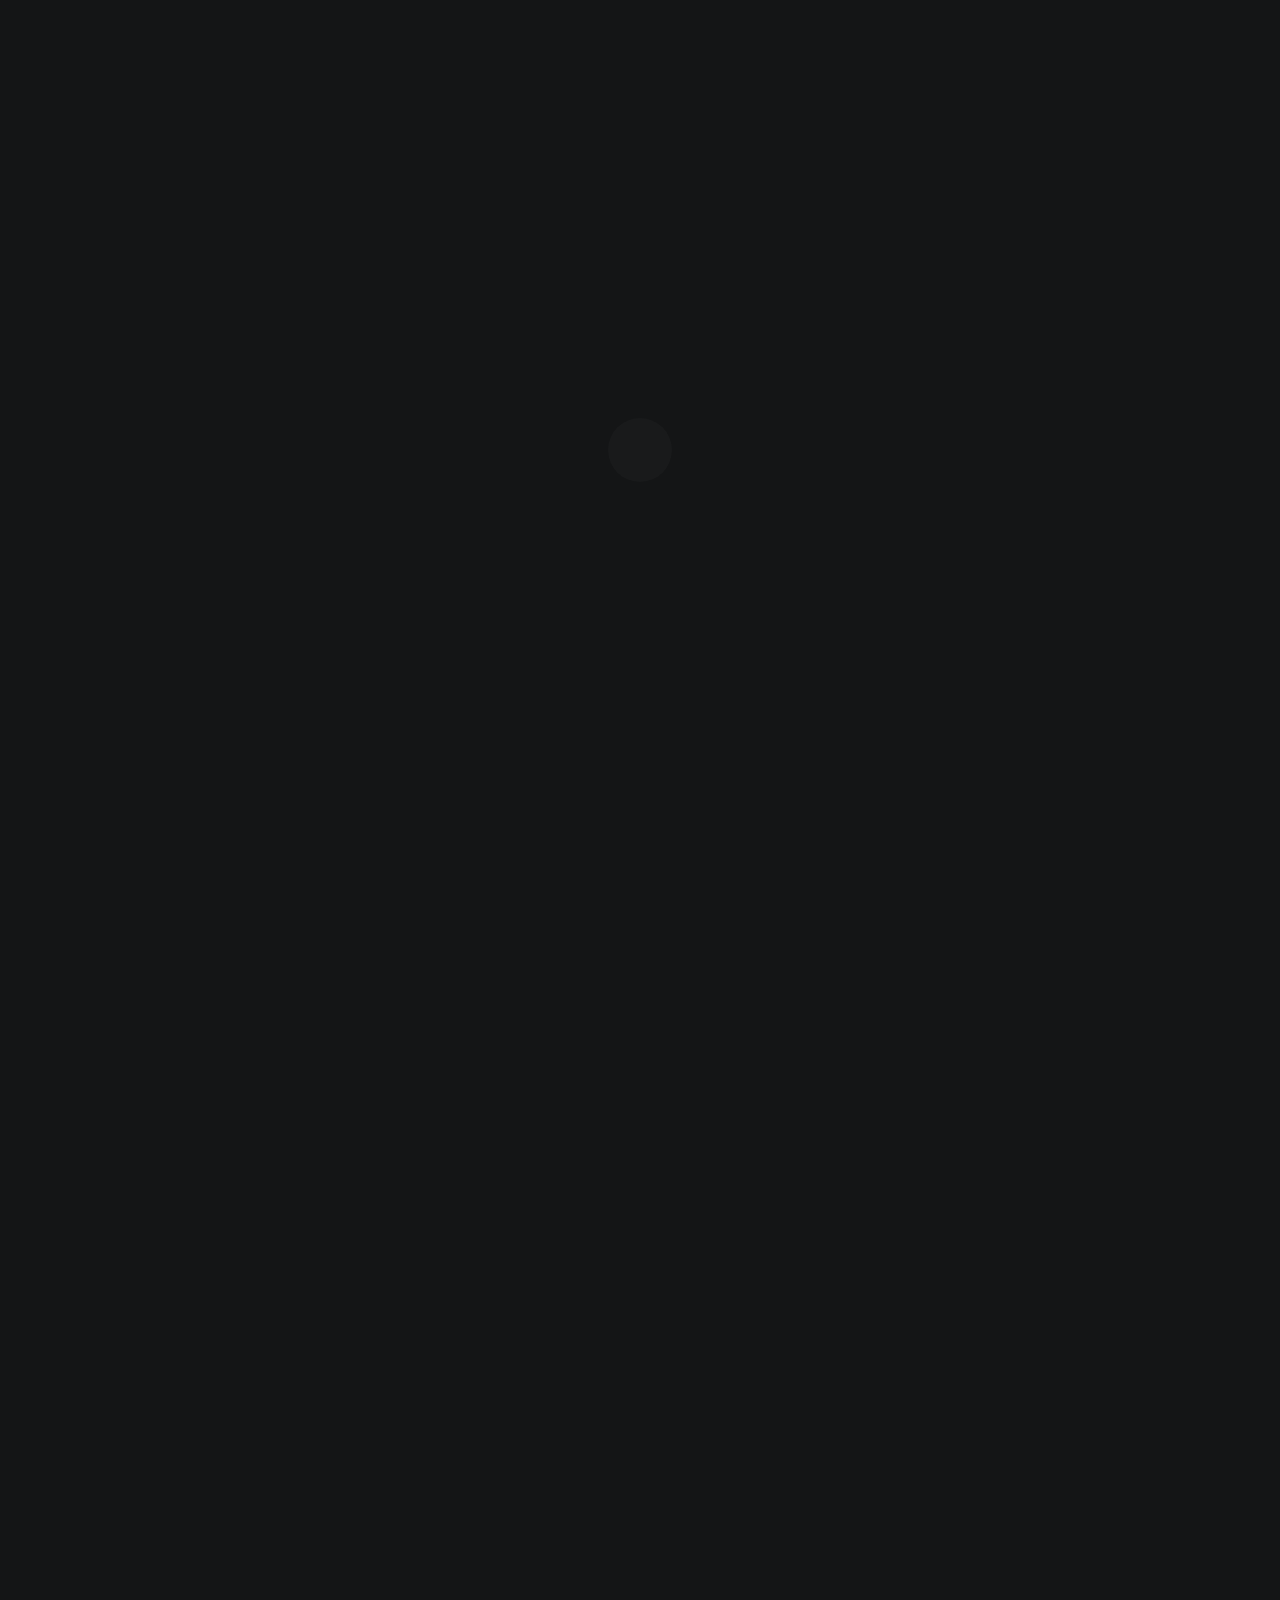
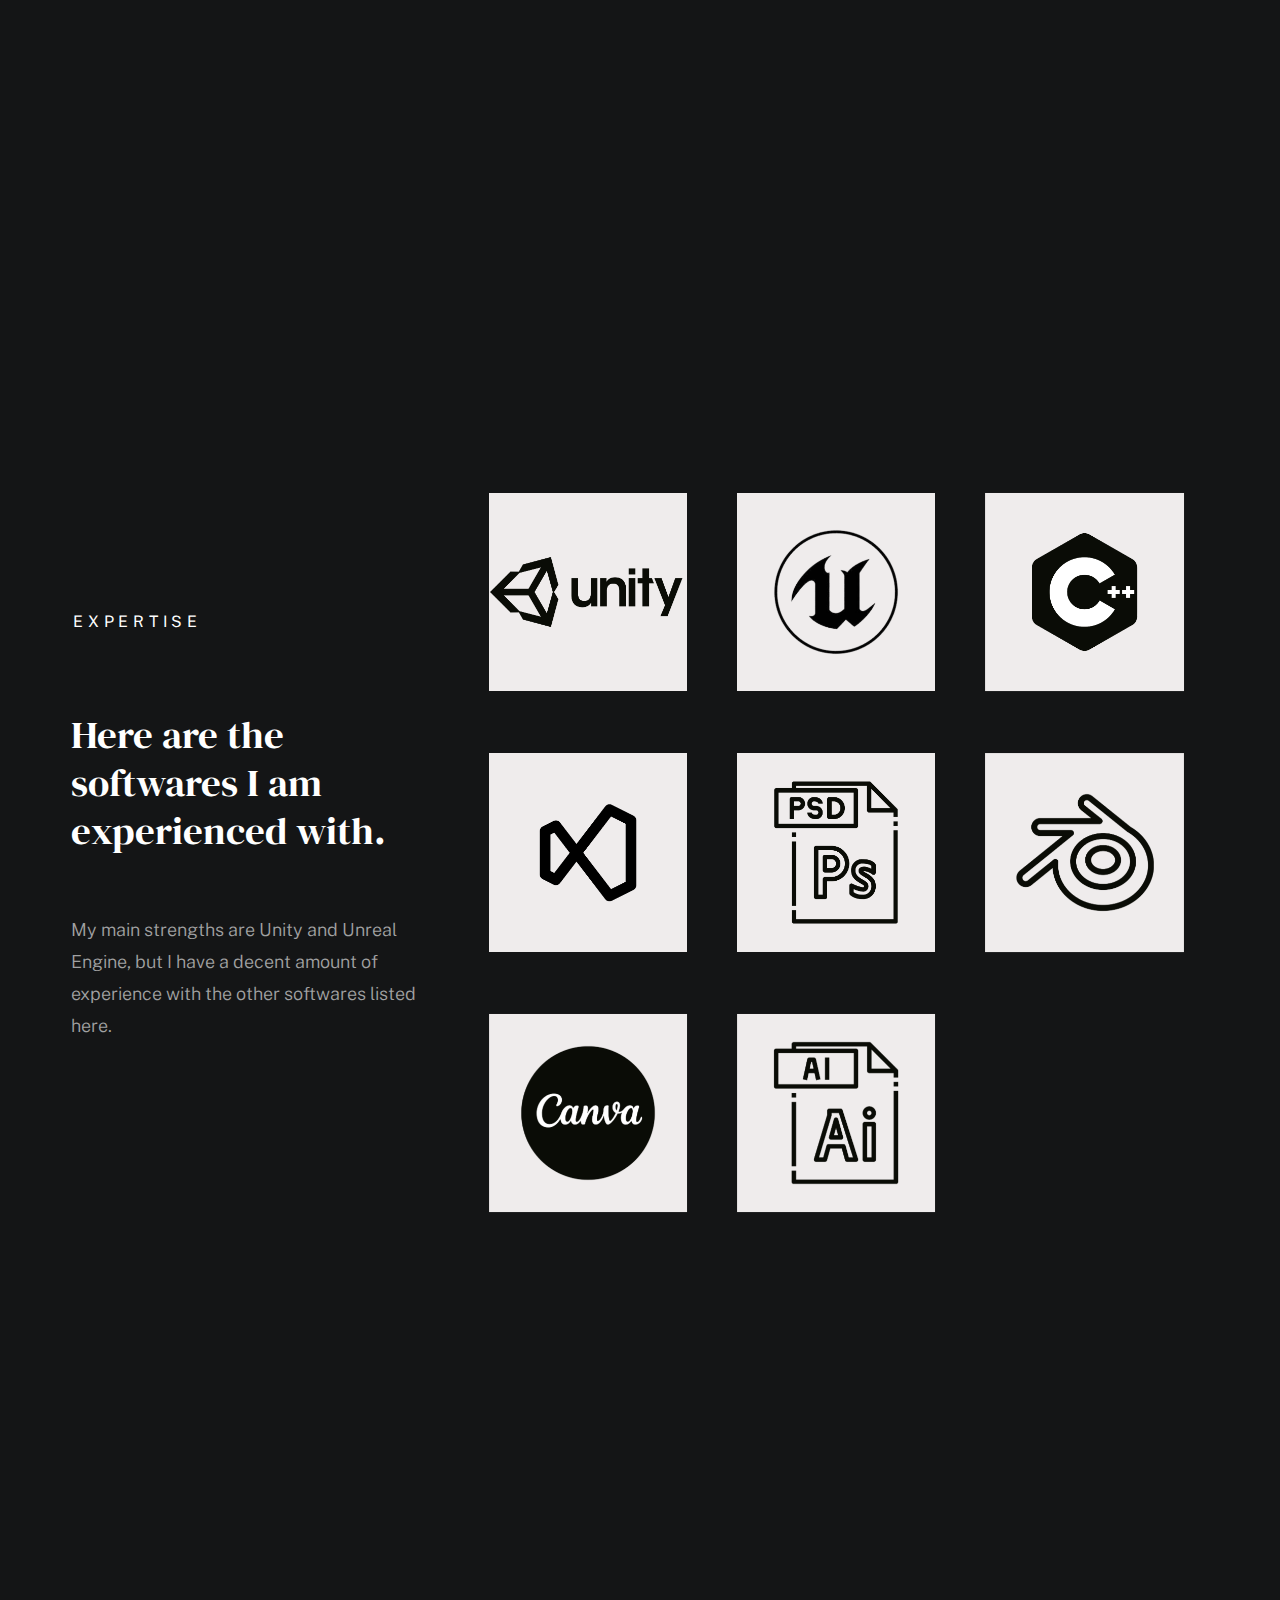
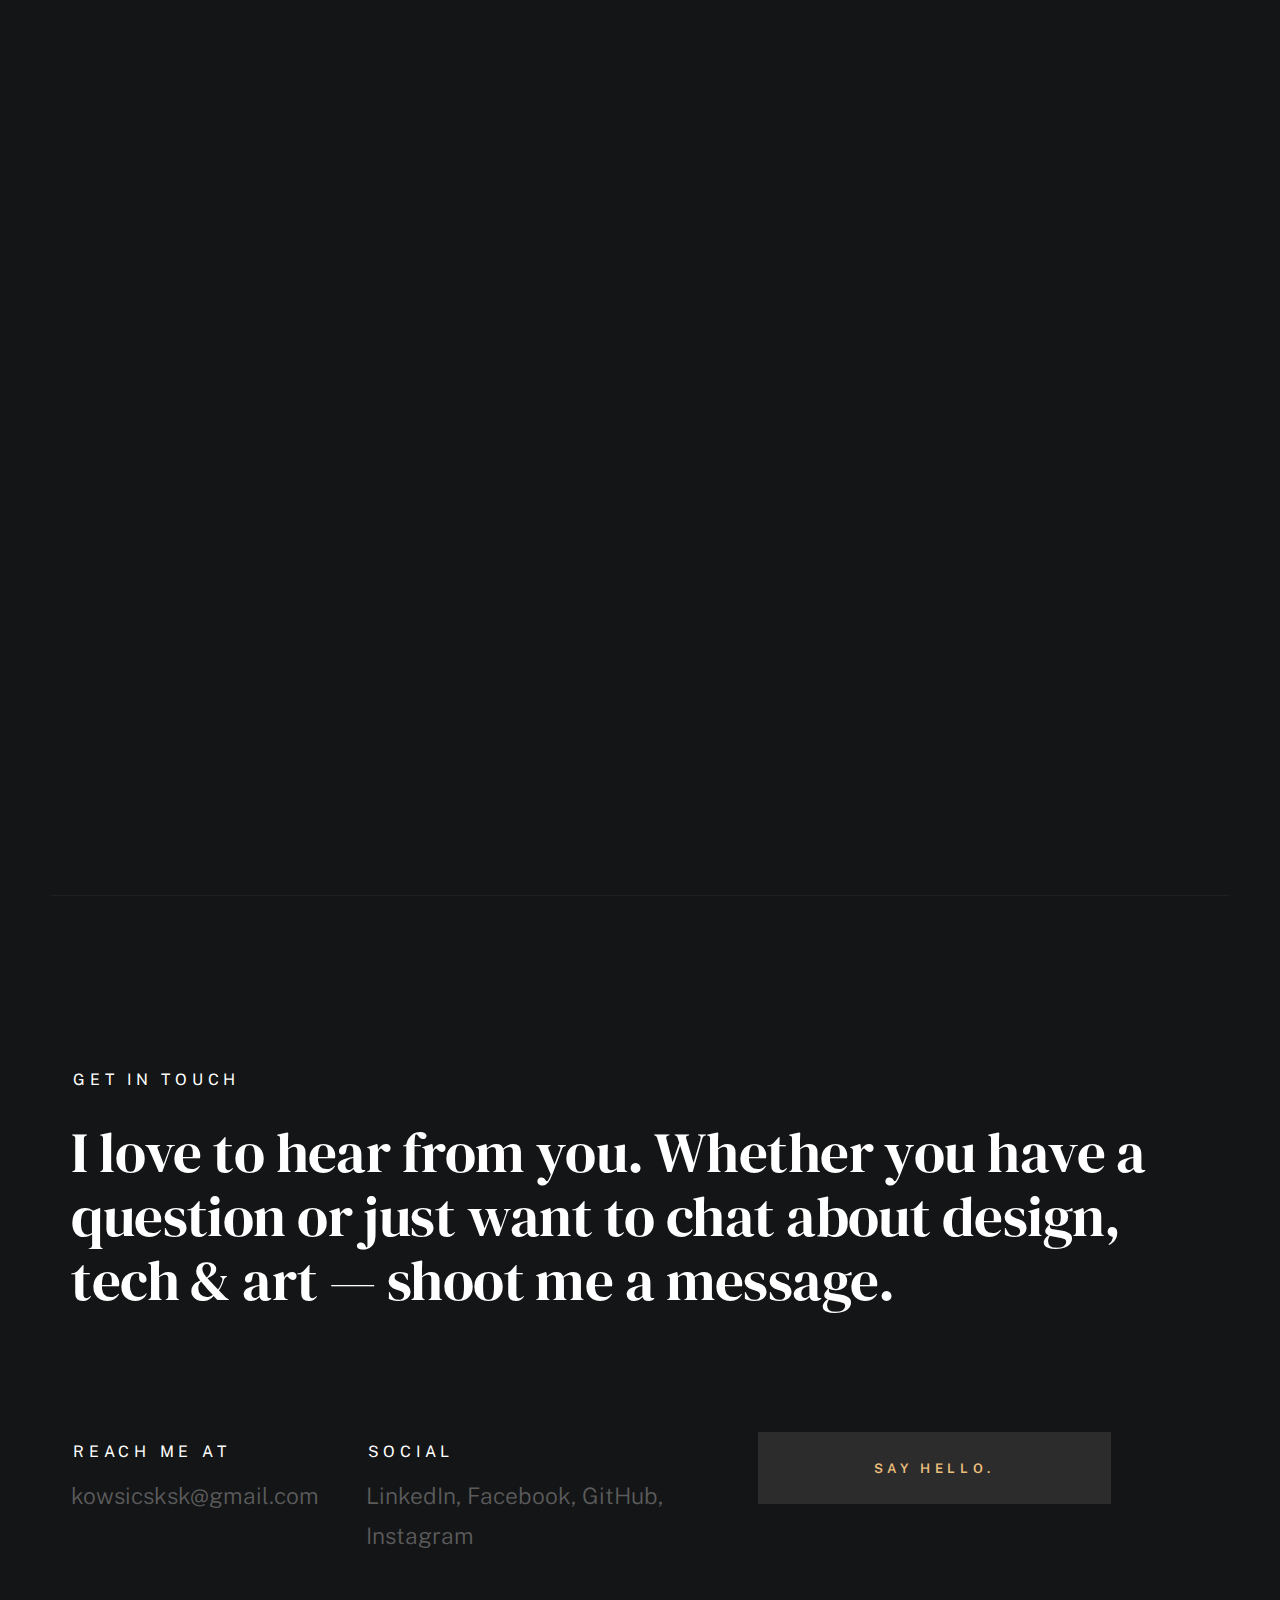
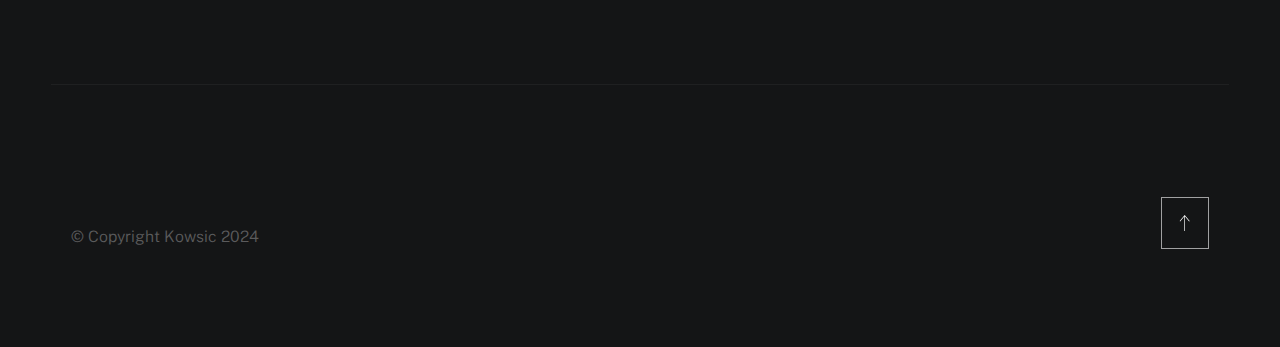
==== commit 10172a0e: "Update index.html" ====
--- a/index.html
+++ b/index.html
@@ -5,7 +5,7 @@
     <!--- basic page needs
     ================================================== -->
     <meta charset="utf-8">
-    <title>Kowisc</title>
+    <title>Kowsic</title>
     <meta name="description" content="">
     <meta name="author" content="">
 
@@ -652,4 +652,4 @@
     <script src="js/main.js"></script>
 
 </body>
-</html>+</html>
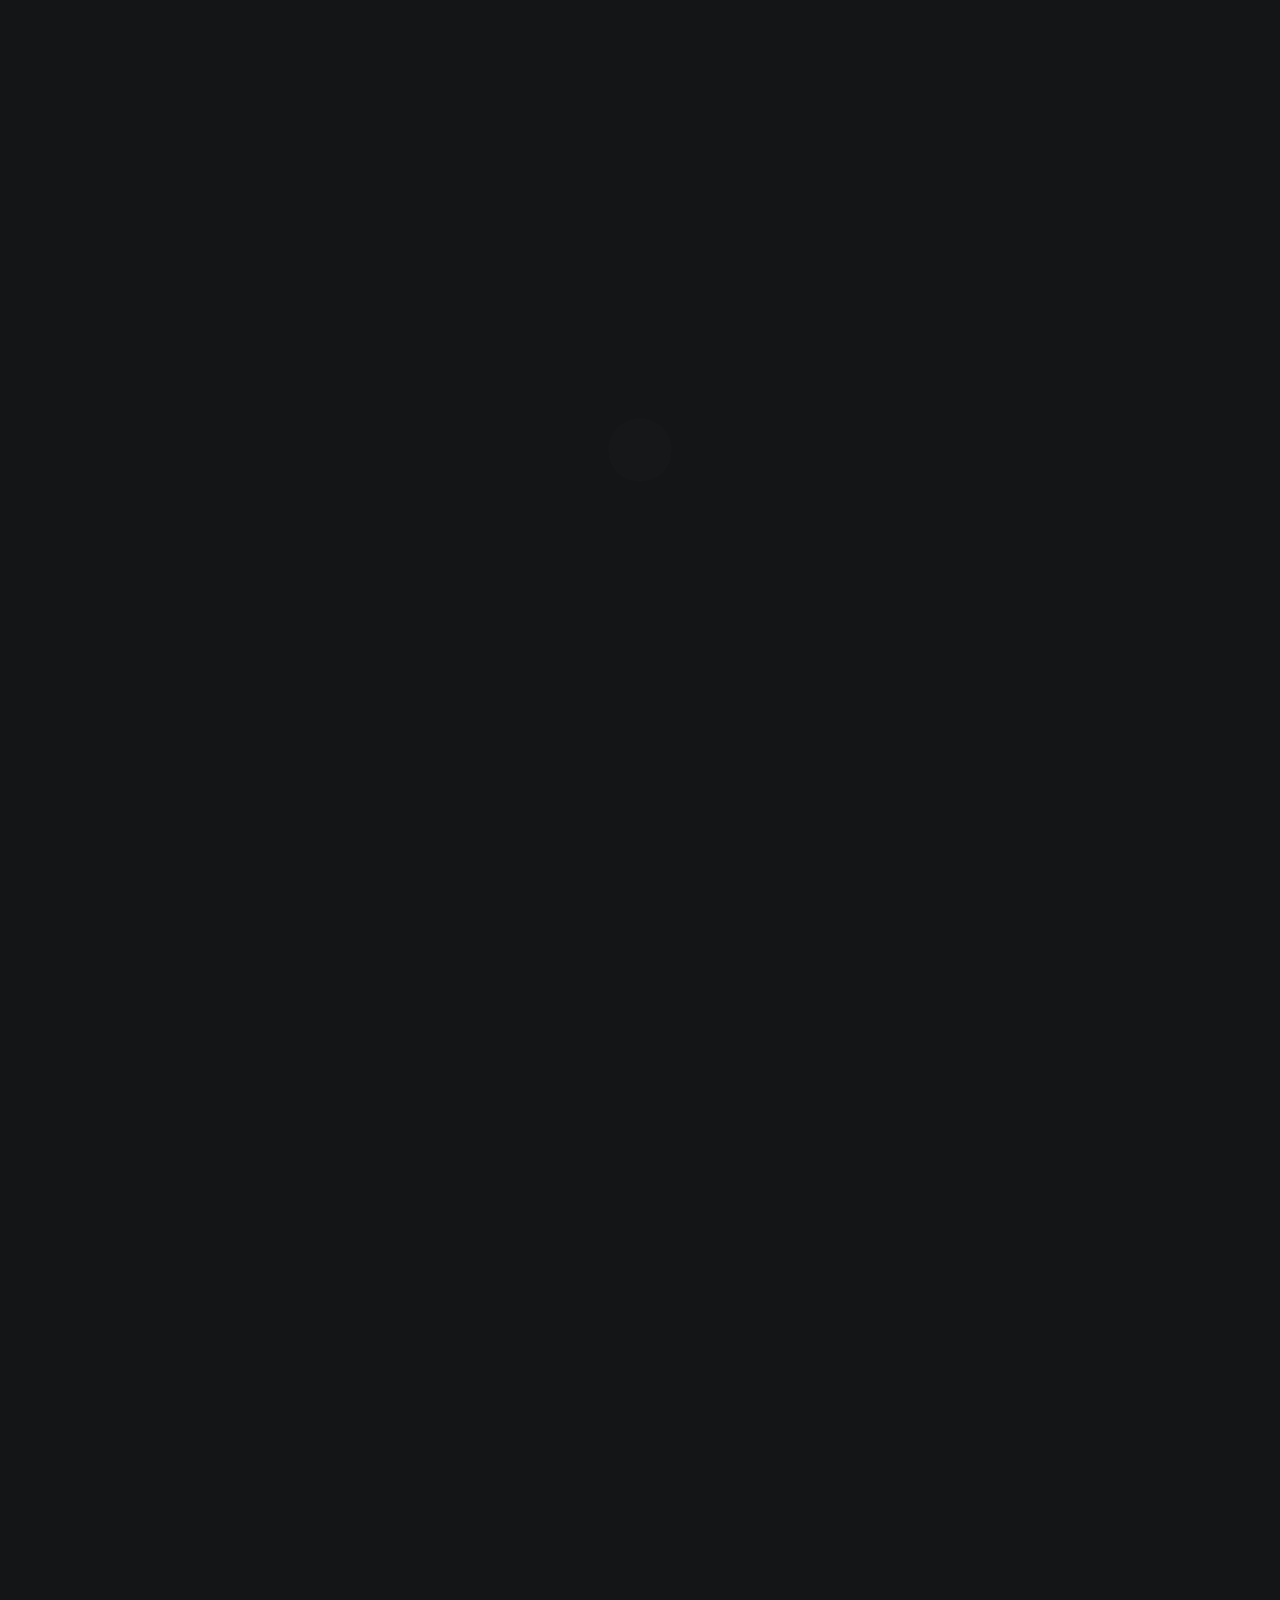
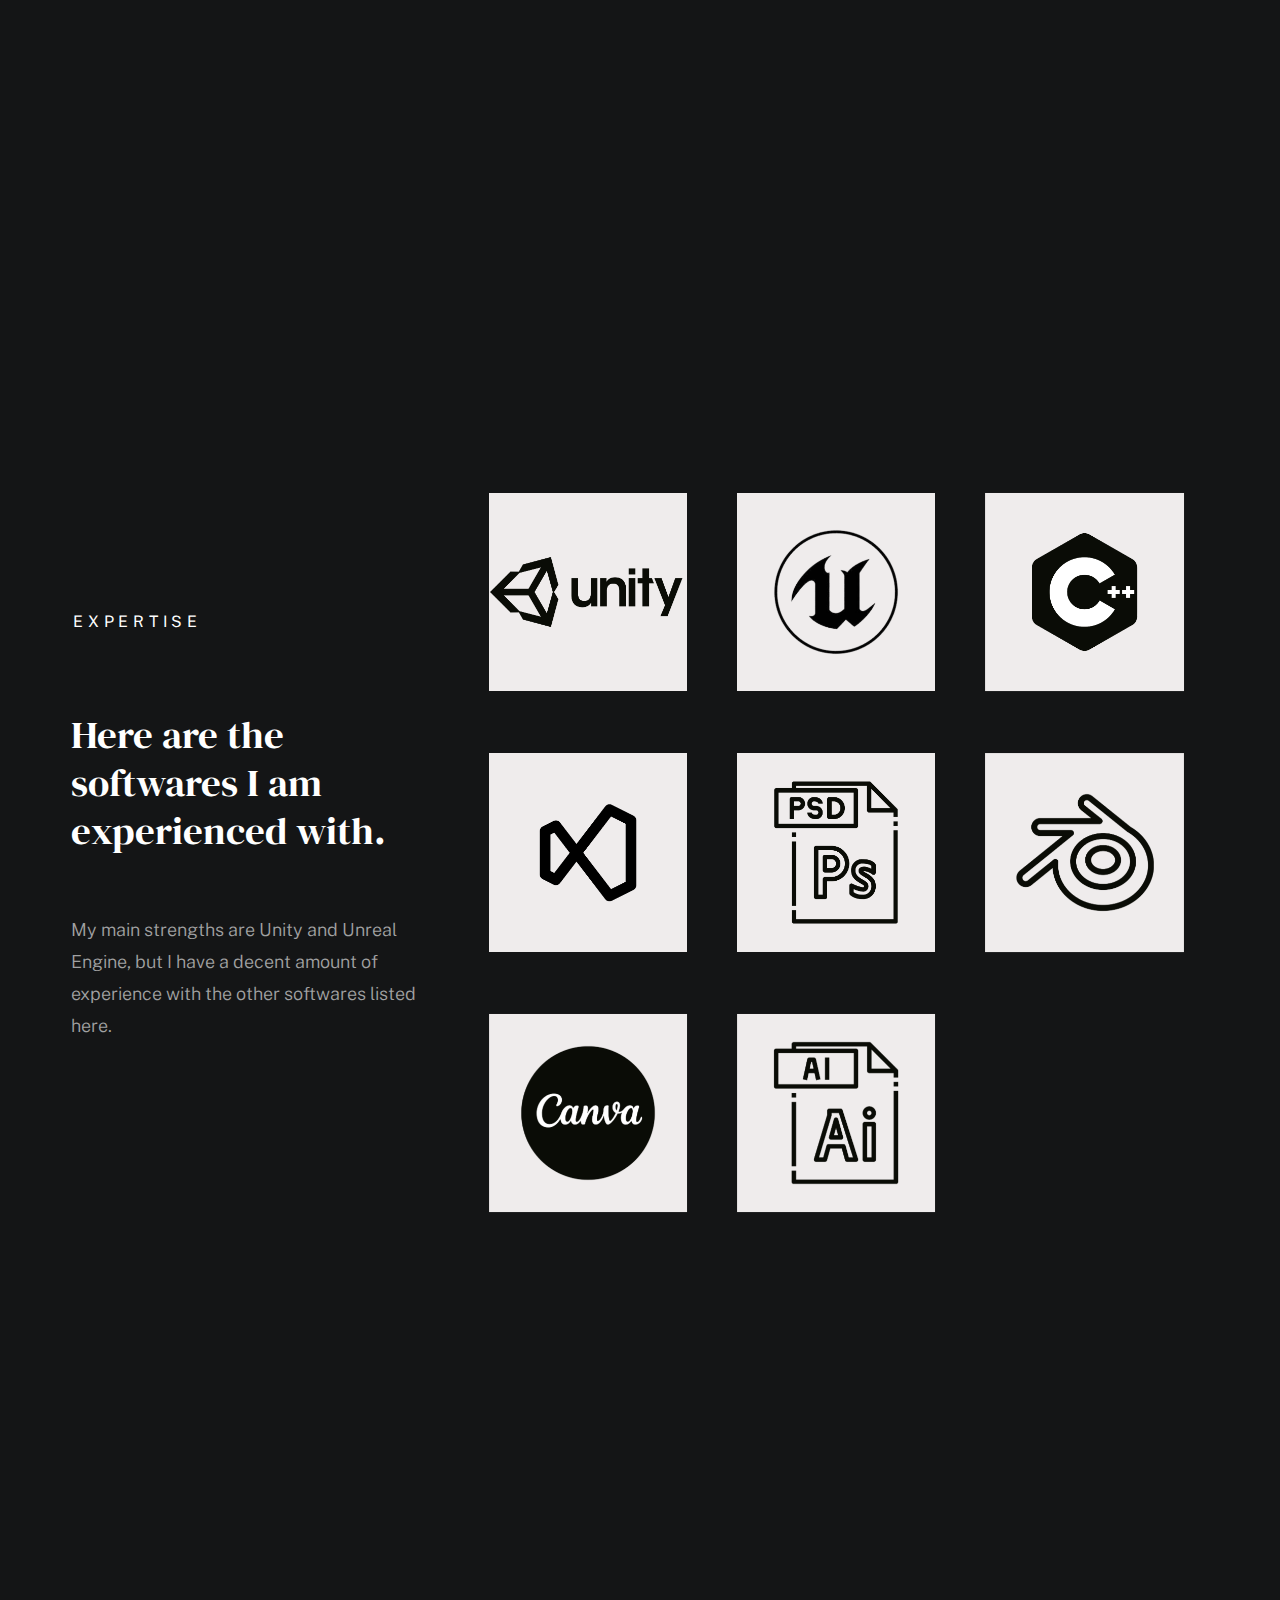
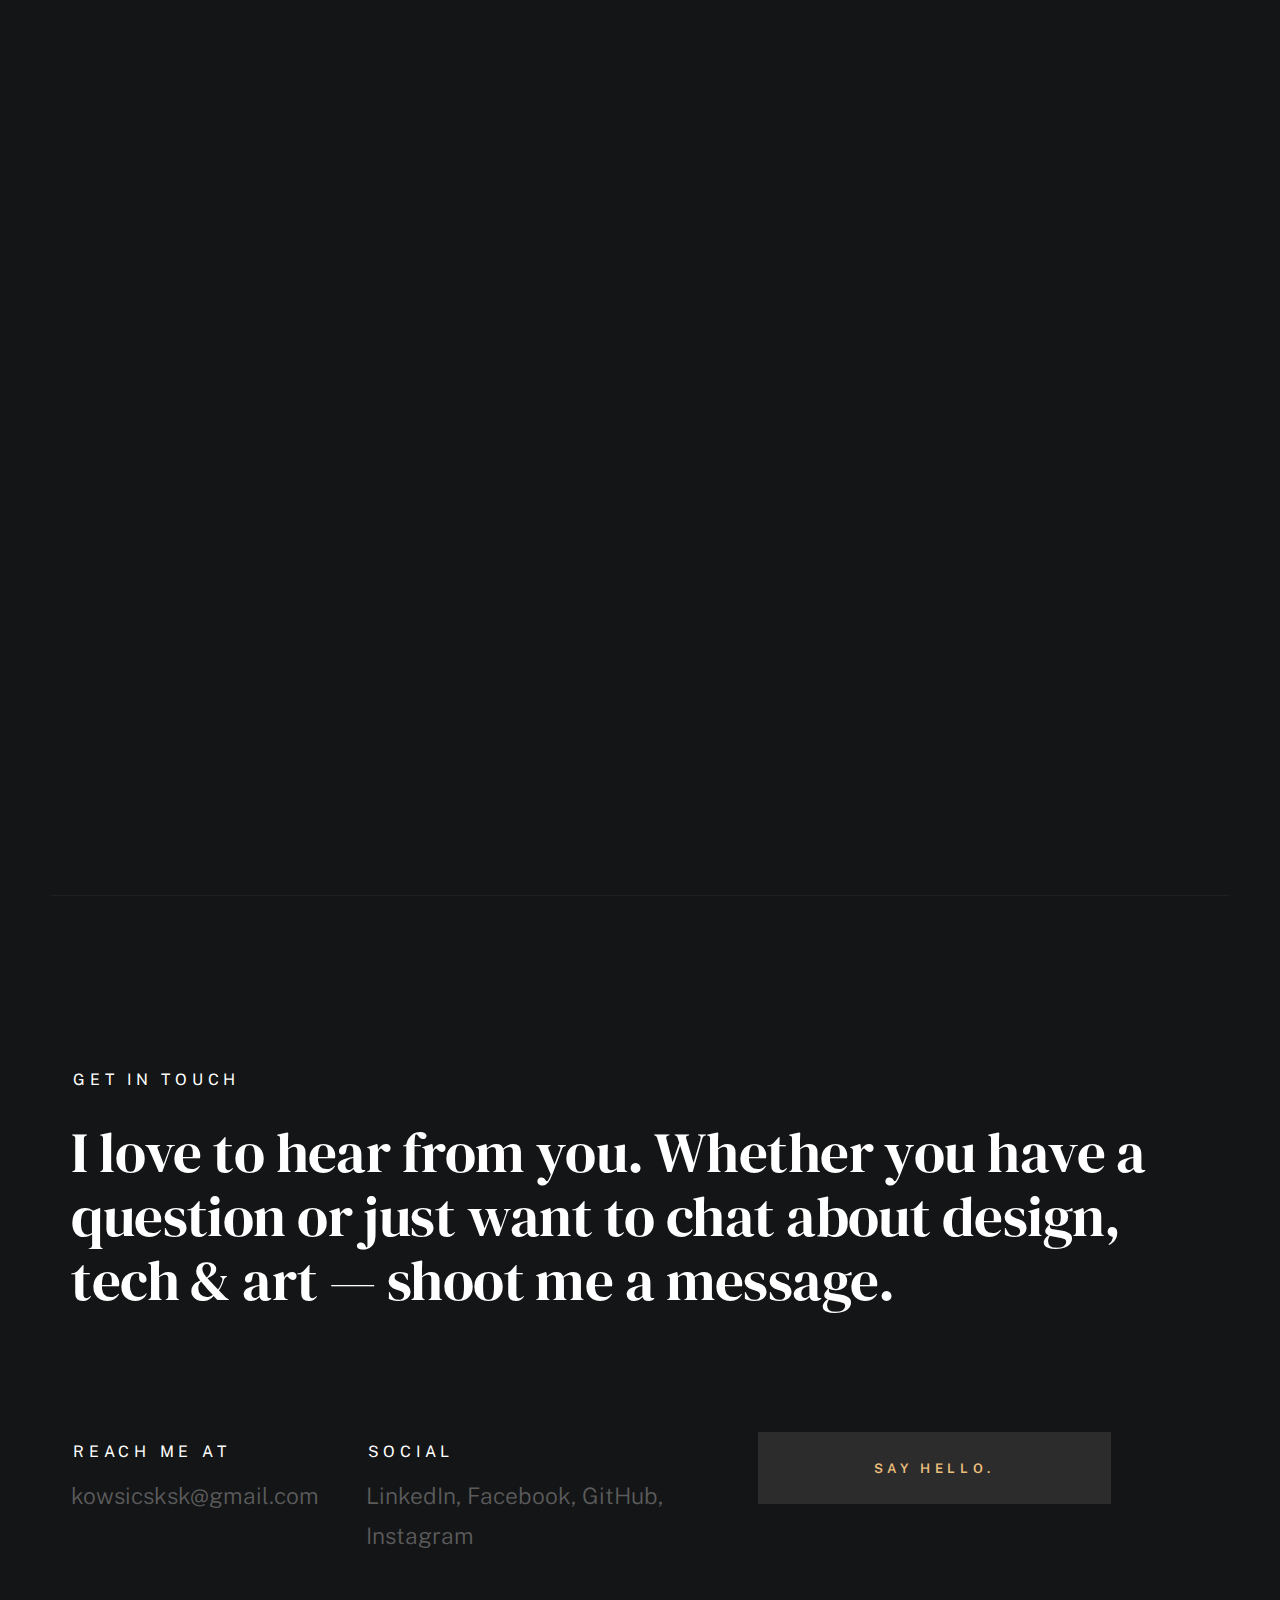
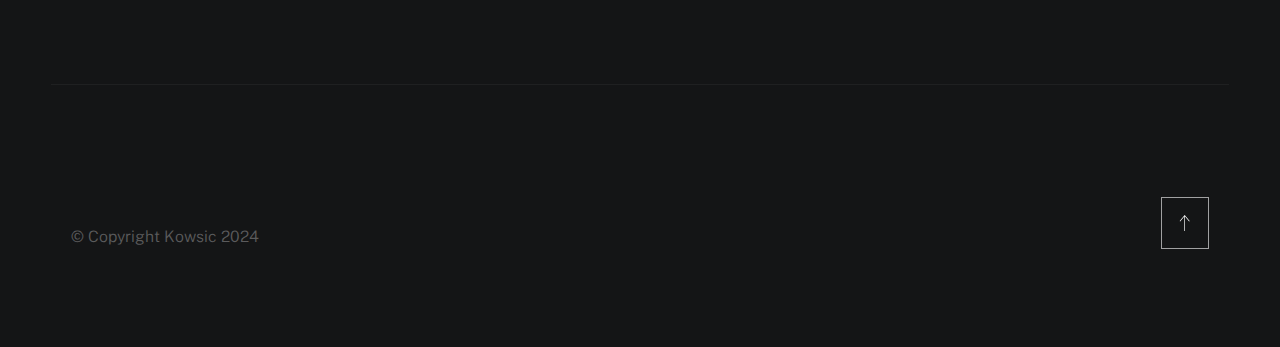
==== commit 91eafb90: "Update index.html" ====
--- a/index.html
+++ b/index.html
@@ -412,7 +412,7 @@
                                             Unity 3D
                                         </div>
                                         <div class="folio-list__item-title">
-                                            Landscape
+                                            Moon
                                         </div>
                                     </div>
                                 </a>
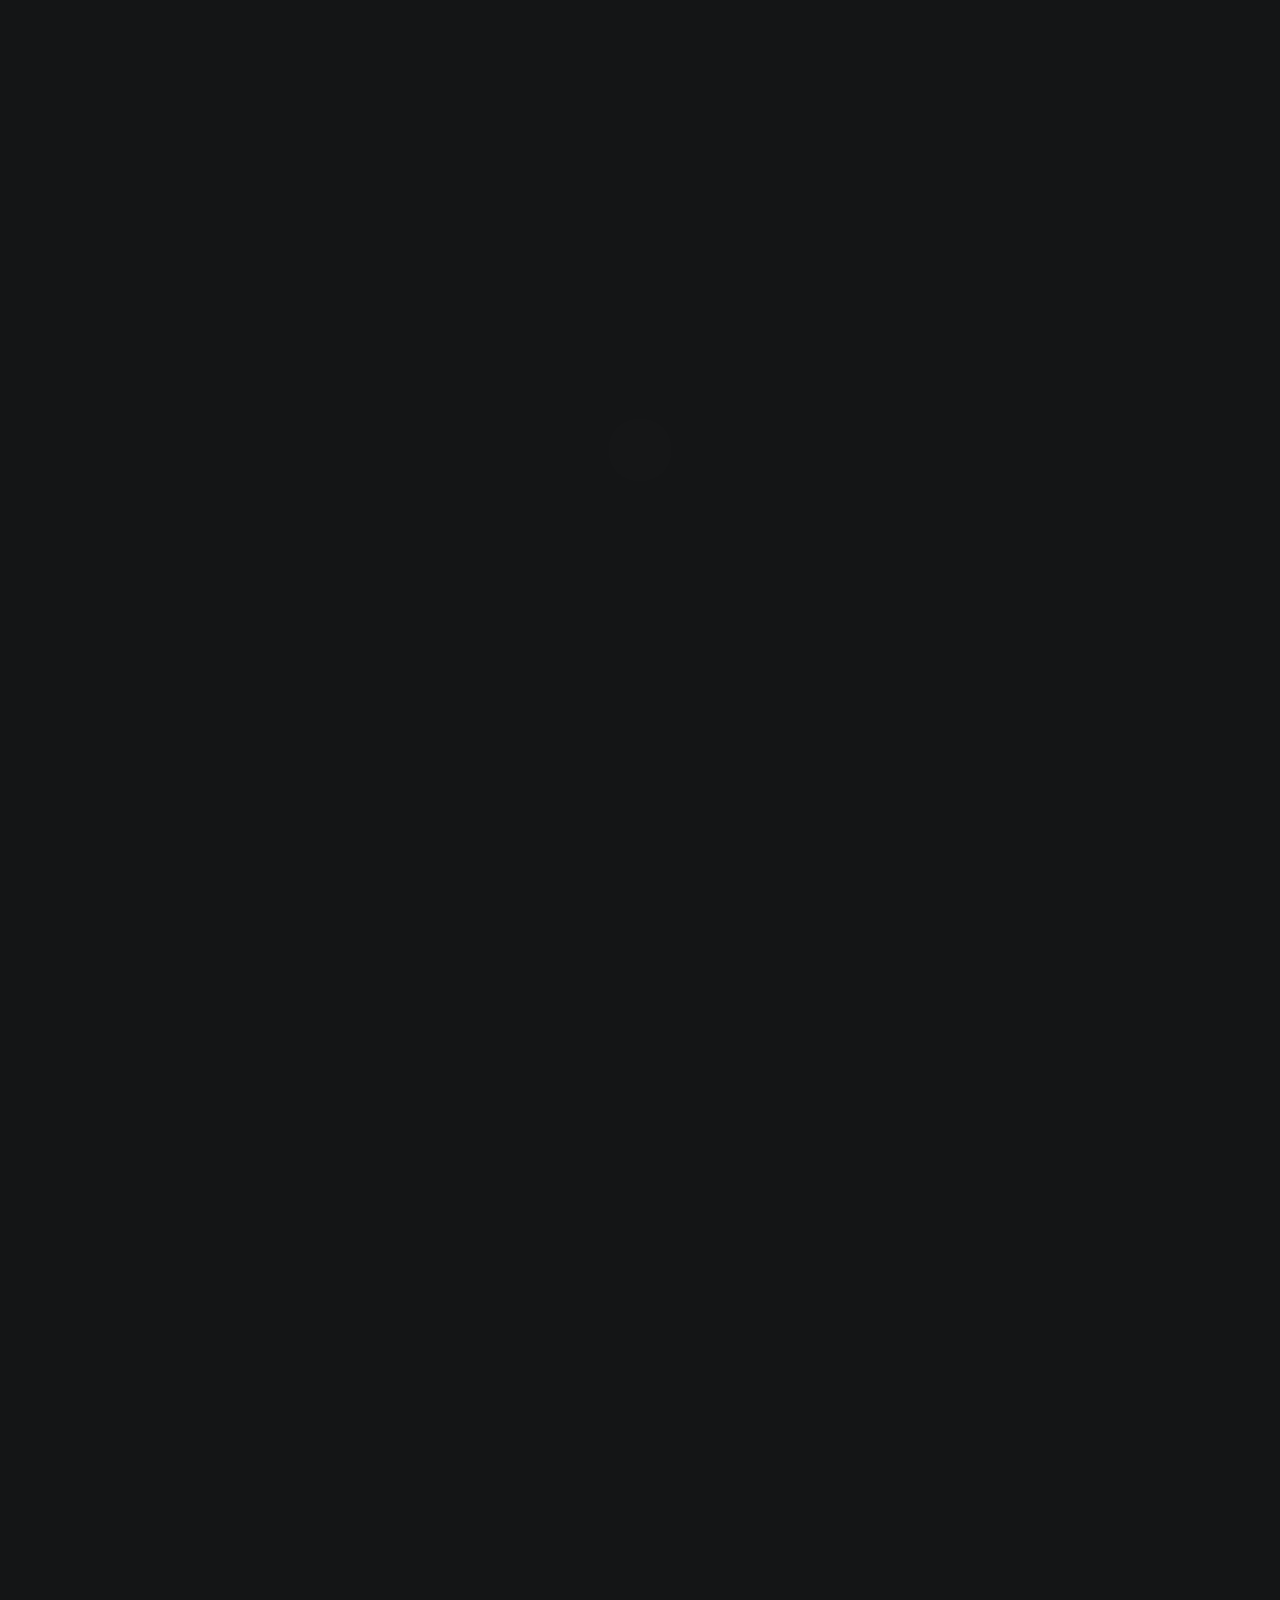
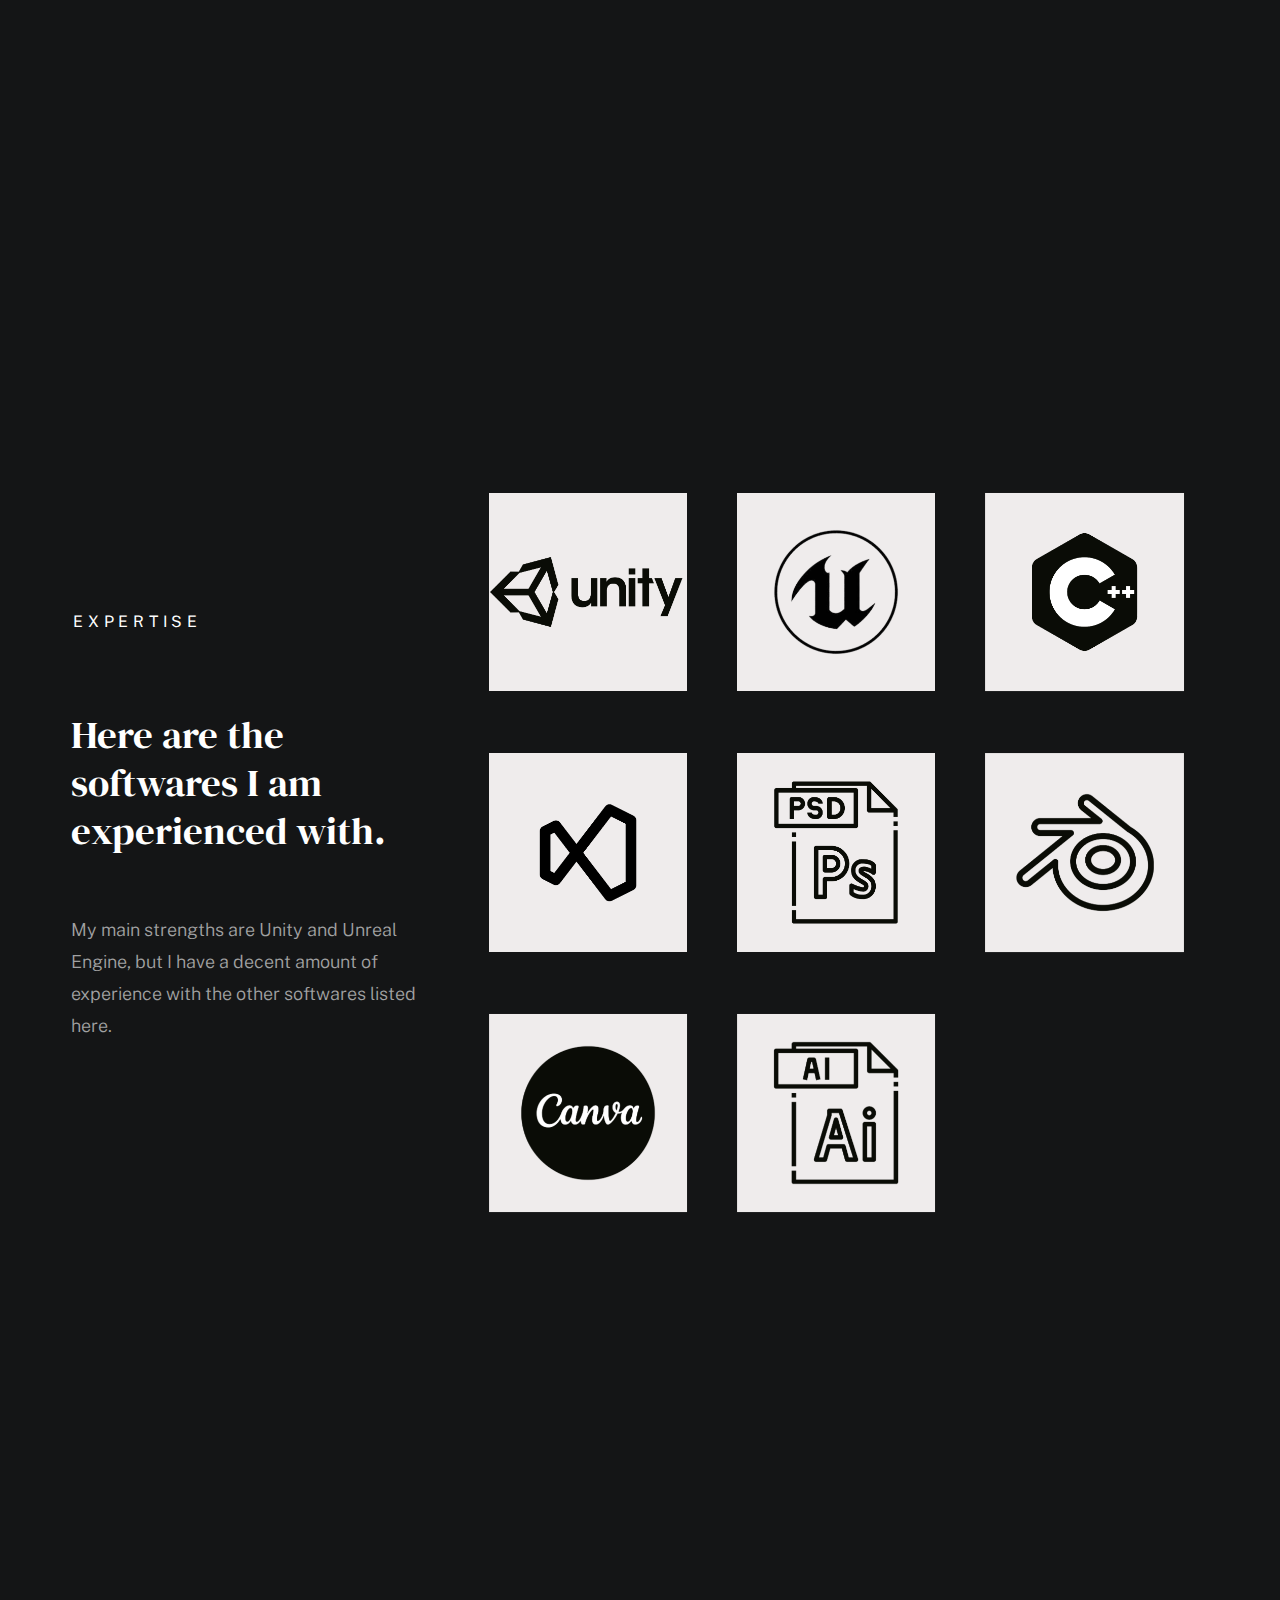
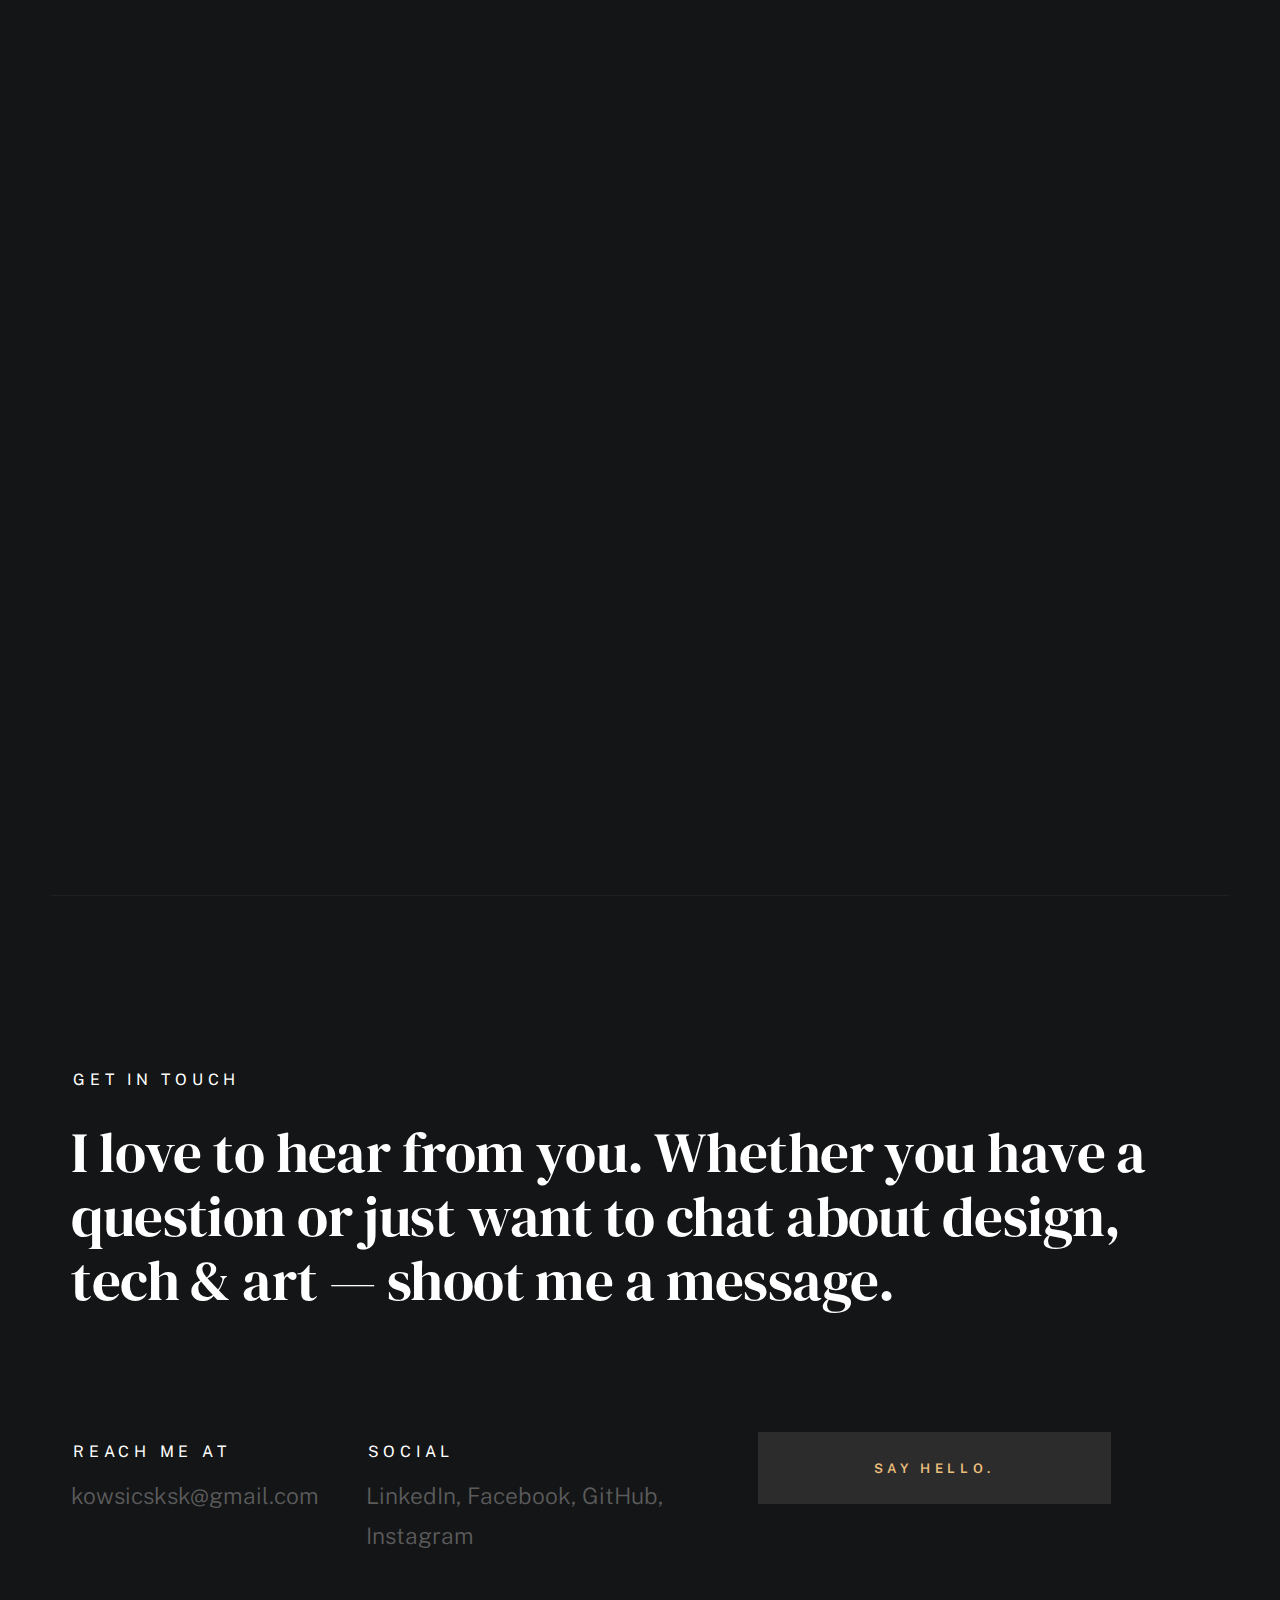
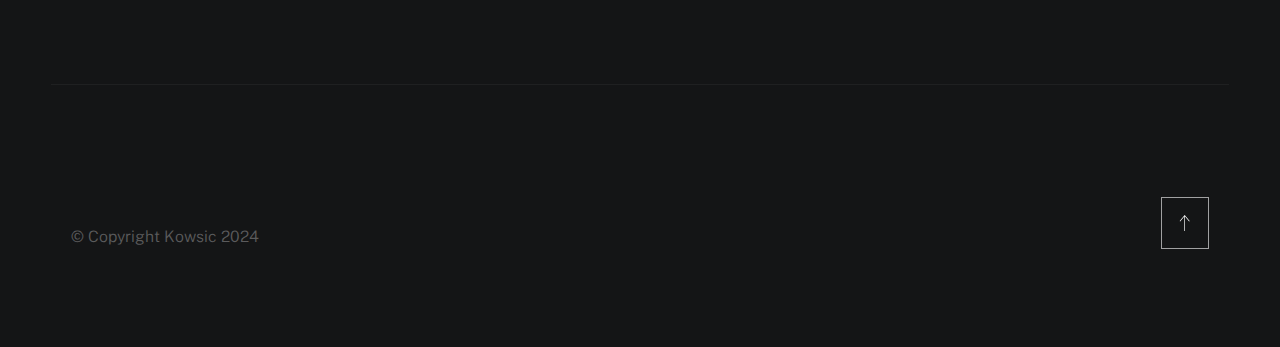
==== commit 56fa9567: "Update index.html" ====
--- a/index.html
+++ b/index.html
@@ -615,7 +615,7 @@
                         </ul>
                     </div>
                     <div class="column lg-4 md-12 contact-block">
-                        <a href="mailto:kowsicsksk@gamil.com" class="mailtoui btn btn--medium u-fullwidth contact-btn ">Say Hello.</a>
+                        <a href="mailto:kowsicsksk@gmail.com" class="mailtoui btn btn--medium u-fullwidth contact-btn ">Say Hello.</a>
                     </div>
                 </div> <!-- end contact-bottom -->
 
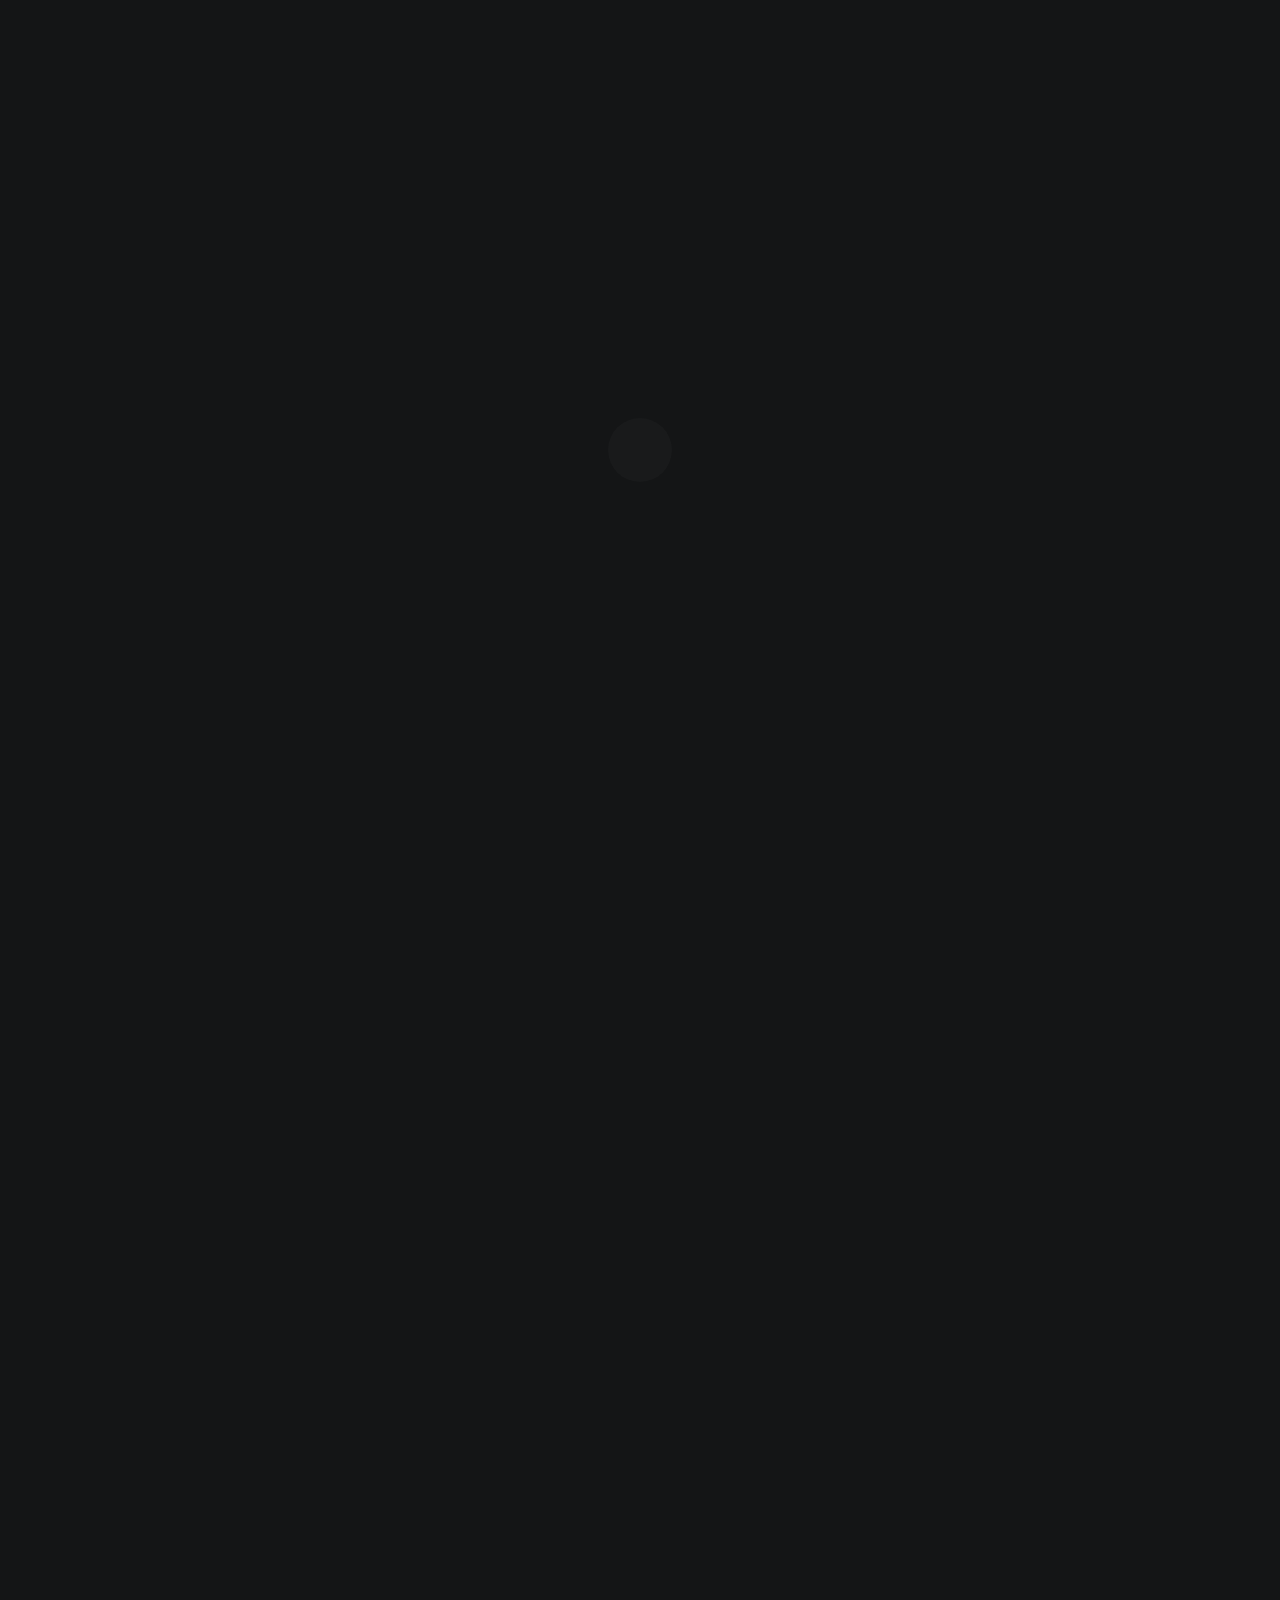
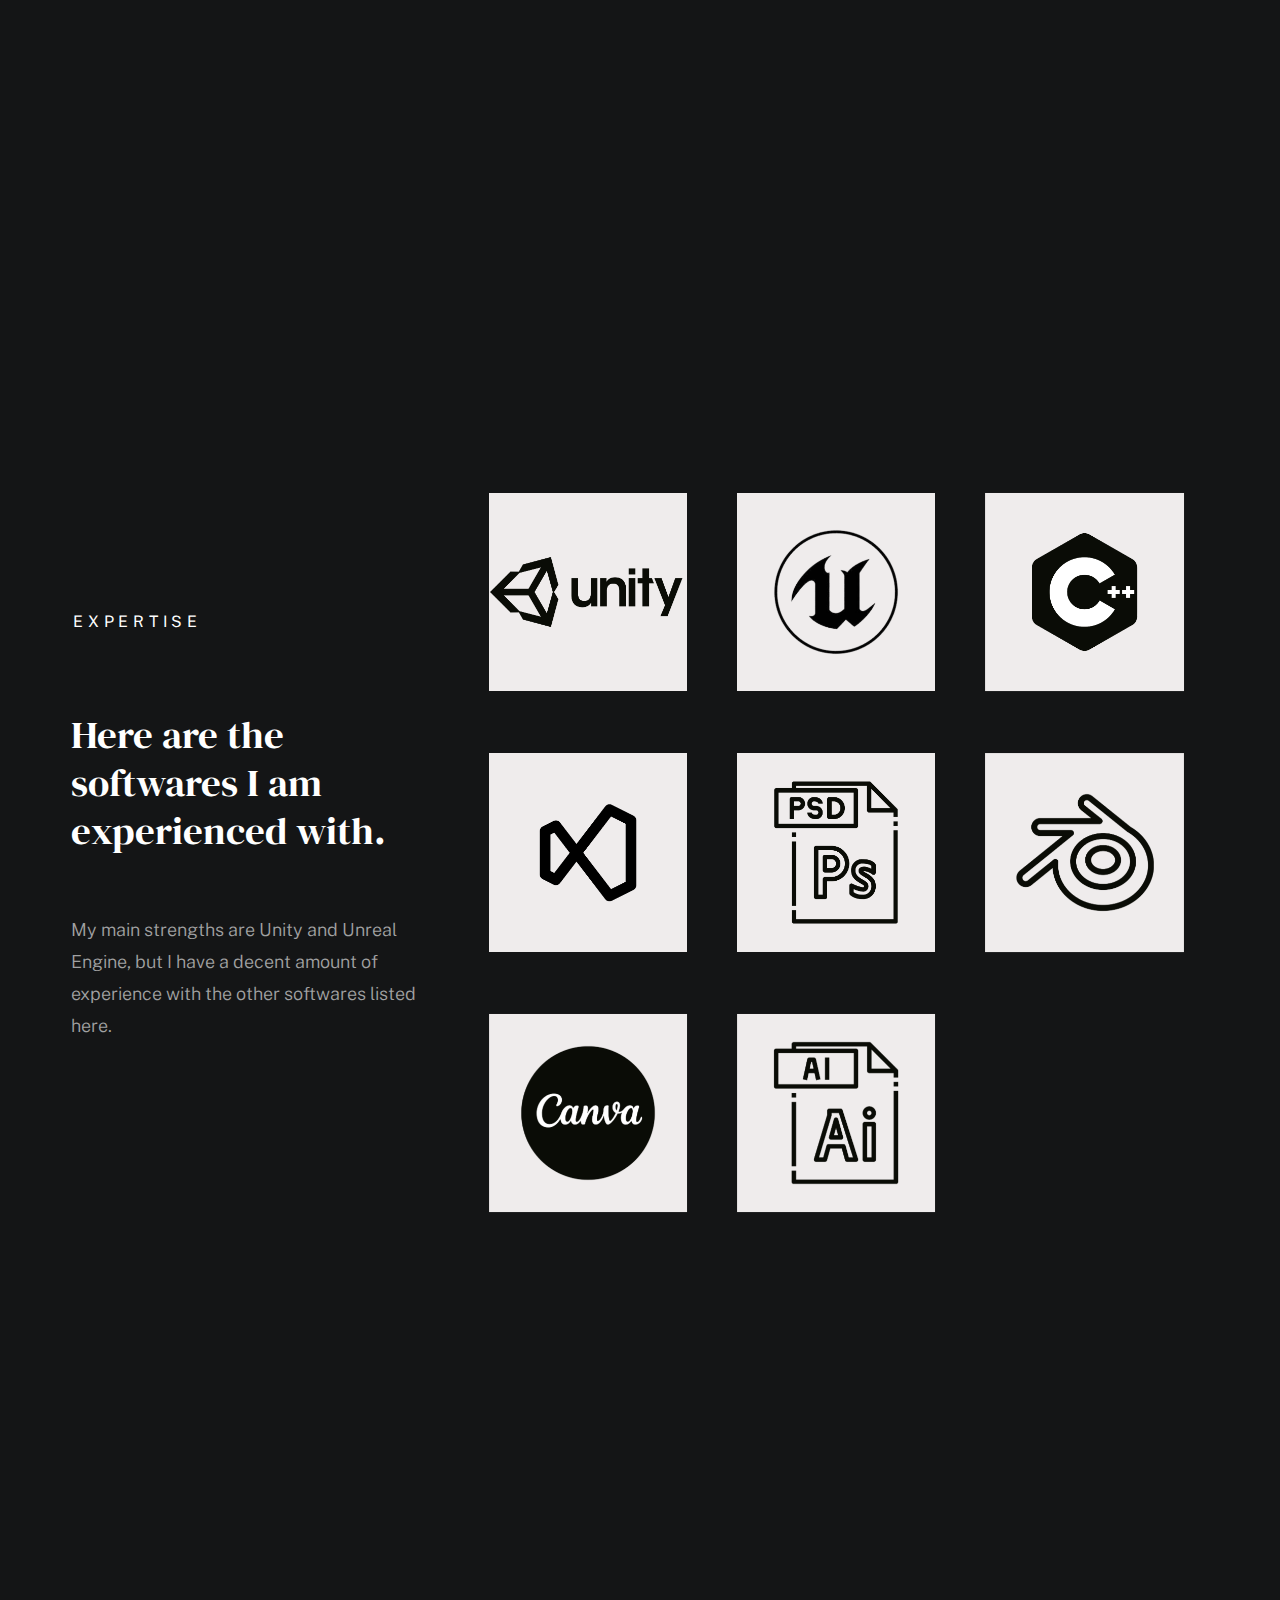
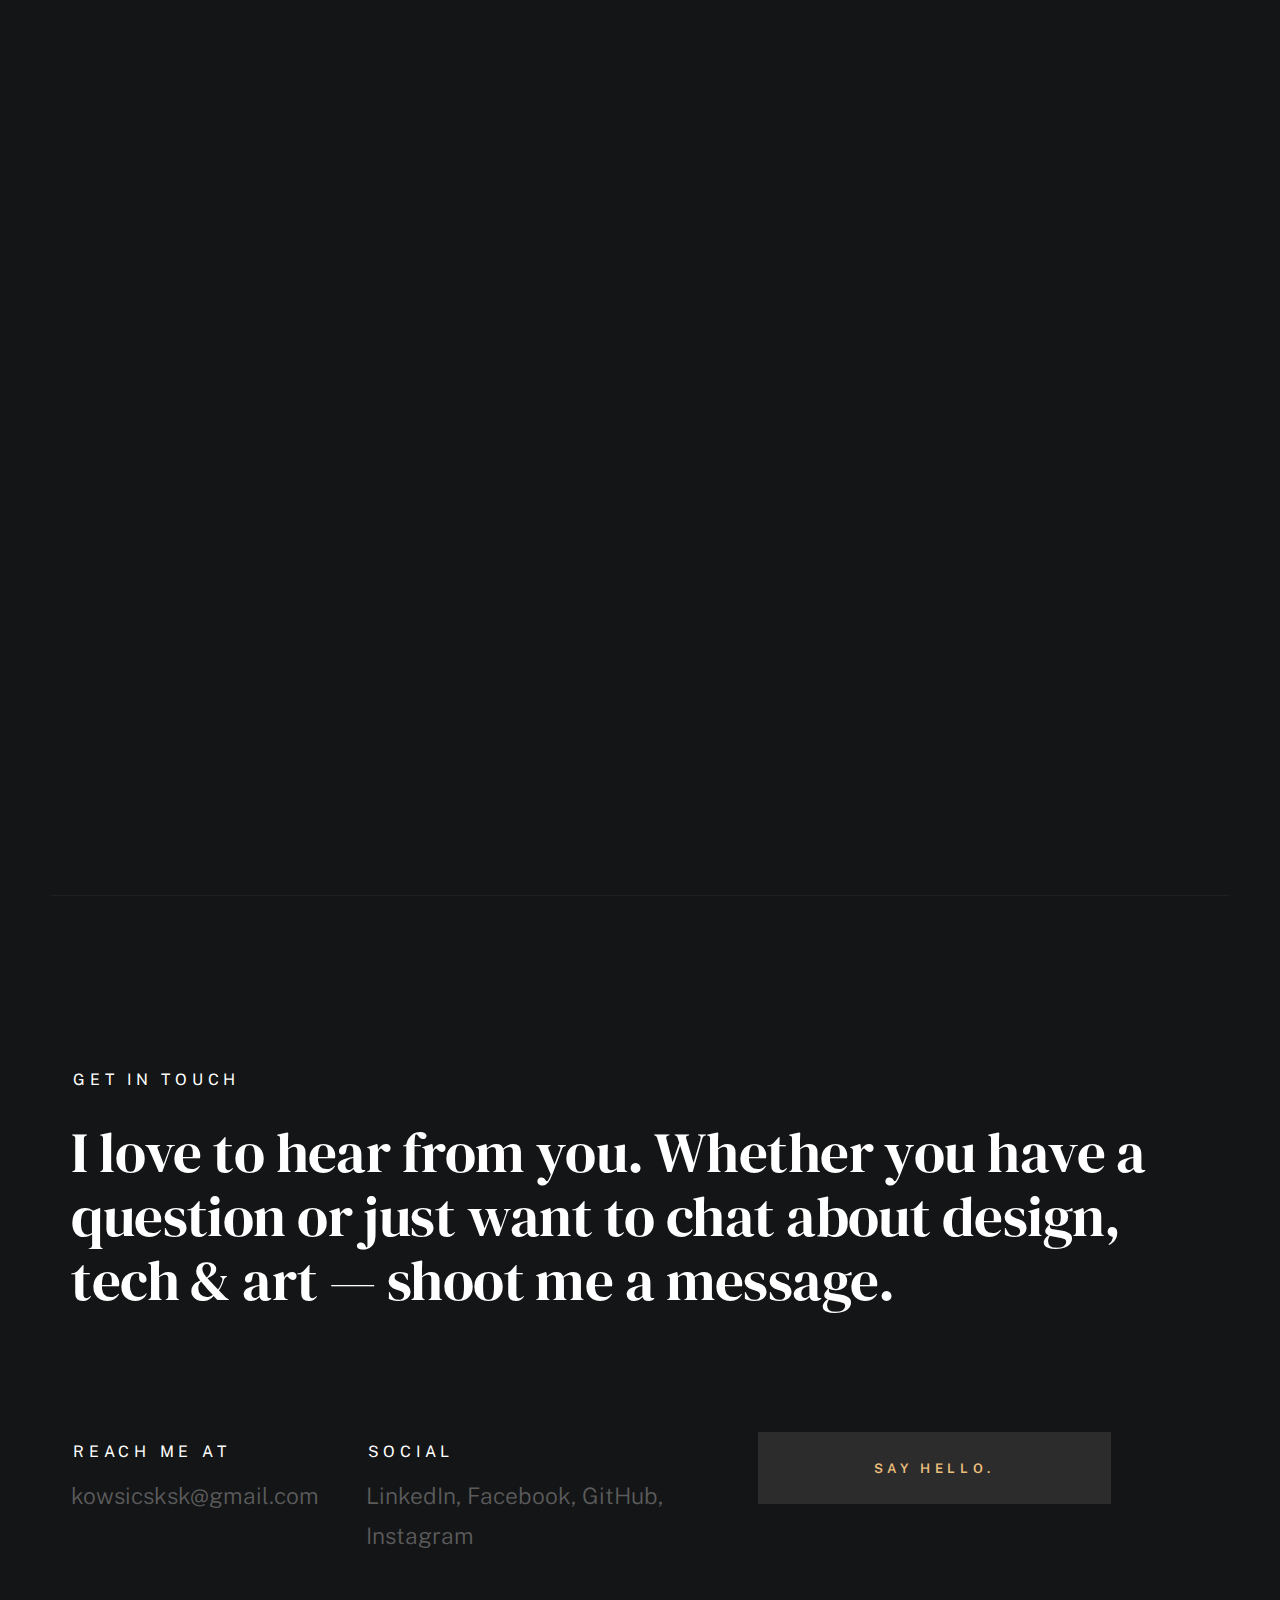
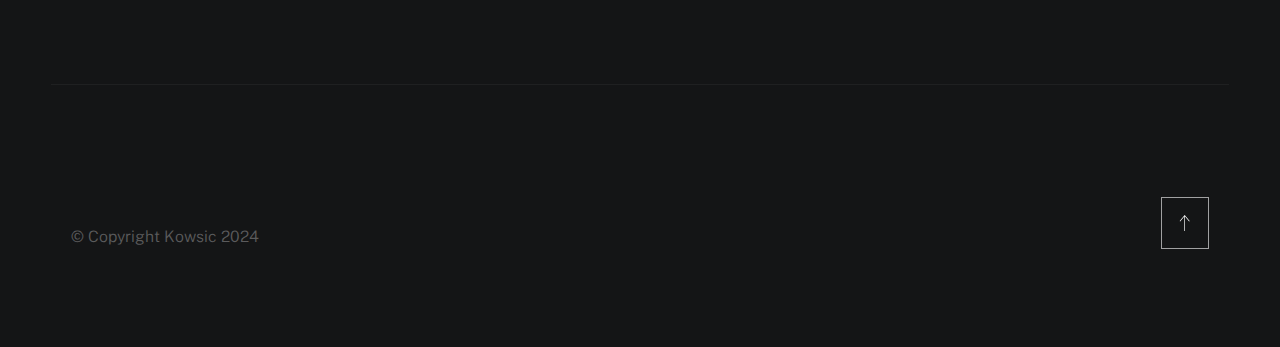
==== commit b4b02e9b: "Update index.html" ====
--- a/index.html
+++ b/index.html
@@ -86,7 +86,7 @@
 
                     <div class="column">
                         <div class="text-pretitle with-line">
-                            Hello World
+                            Hello 
                         </div>
 
                         <h1 class="text-huge-title">
